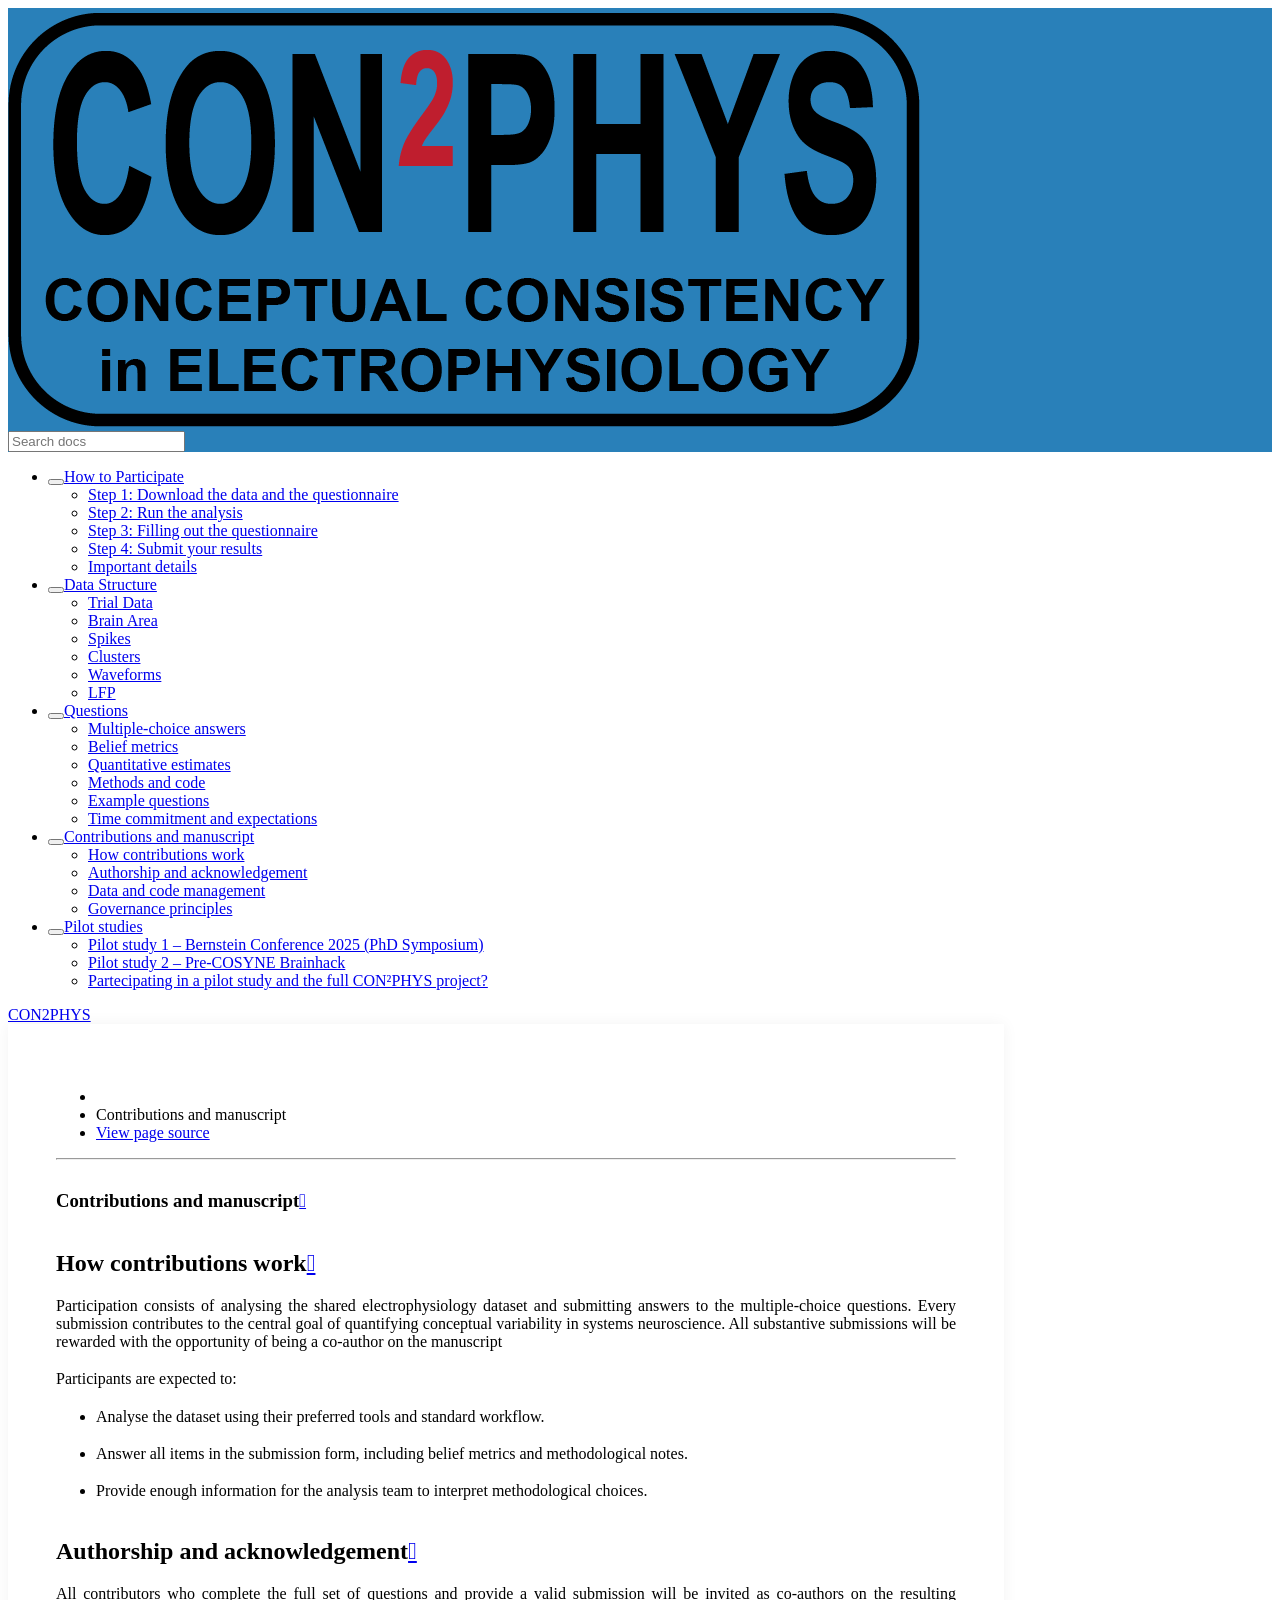
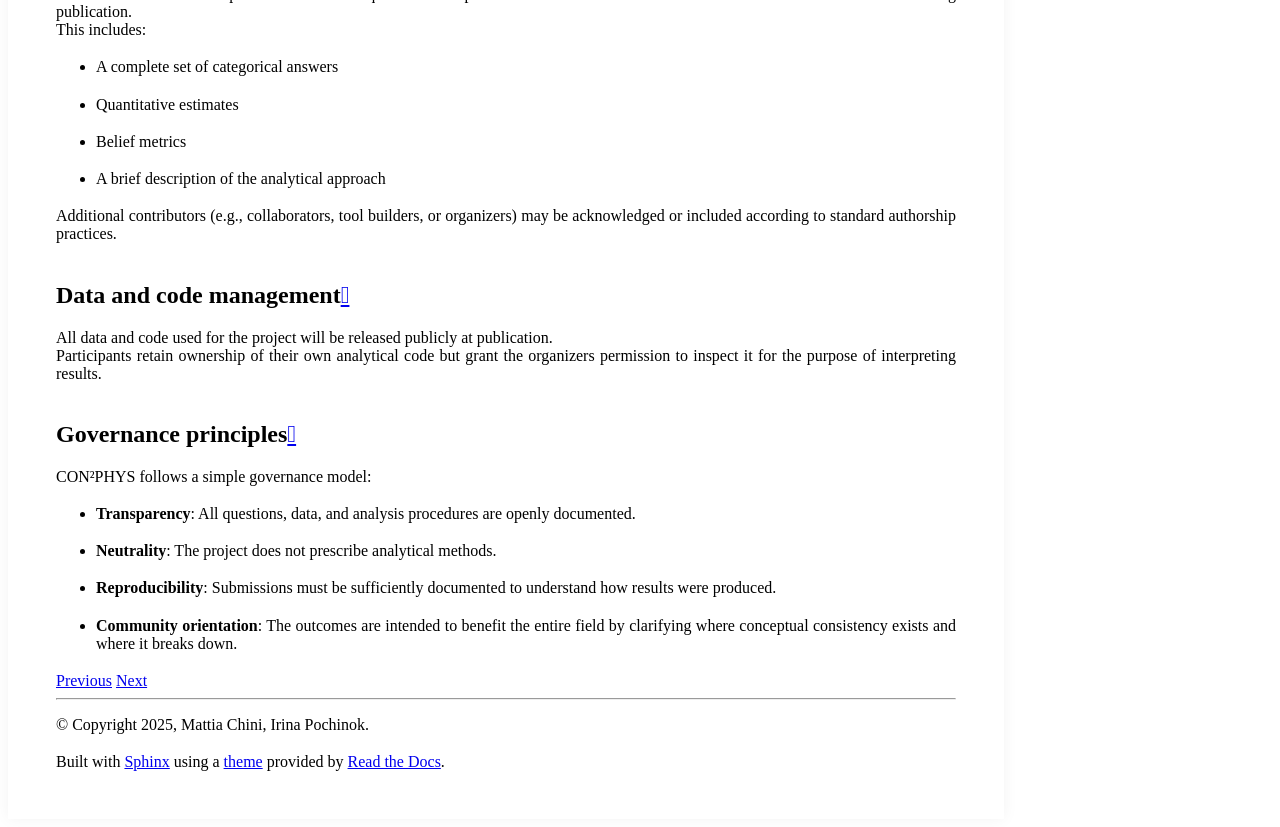
==== contribution_and_manuscript.html @ 2bda0e9f "deploy: 2421347db8dce59fb0554ea5df9ab9d2ed695103" ====
<!DOCTYPE html>
<html class="writer-html5" lang="en" data-content_root="./">
<head>
  <meta charset="utf-8" /><meta name="viewport" content="width=device-width, initial-scale=1" />

  <meta name="viewport" content="width=device-width, initial-scale=1.0" />
  <title>Contributions and manuscript &mdash; CON2PHYS  documentation</title>
      <link rel="stylesheet" type="text/css" href="_static/pygments.css?v=b86133f3" />
      <link rel="stylesheet" type="text/css" href="_static/css/theme.css?v=e59714d7" />
      <link rel="stylesheet" type="text/css" href="_static/custom.css?v=c36ab055" />

  
    <link rel="canonical" href="https://mchini.github.io/con2phys/contribution_and_manuscript.html" />
      <script src="_static/jquery.js?v=5d32c60e"></script>
      <script src="_static/_sphinx_javascript_frameworks_compat.js?v=2cd50e6c"></script>
      <script src="_static/documentation_options.js?v=5929fcd5"></script>
      <script src="_static/doctools.js?v=9bcbadda"></script>
      <script src="_static/sphinx_highlight.js?v=dc90522c"></script>
    <script src="_static/js/theme.js"></script>
    <link rel="index" title="Index" href="genindex.html" />
    <link rel="search" title="Search" href="search.html" />
    <link rel="next" title="Pilot studies" href="pilot_studies.html" />
    <link rel="prev" title="Questions" href="questions.html" /> 
</head>

<body class="wy-body-for-nav"> 
  <div class="wy-grid-for-nav">
    <nav data-toggle="wy-nav-shift" class="wy-nav-side">
      <div class="wy-side-scroll">
        <div class="wy-side-nav-search" >

          
          
          <a href="index.html">
            
              <img src="_static/license-plate-logo.png" class="logo" alt="Logo"/>
          </a>
<div role="search">
  <form id="rtd-search-form" class="wy-form" action="search.html" method="get">
    <input type="text" name="q" placeholder="Search docs" aria-label="Search docs" />
    <input type="hidden" name="check_keywords" value="yes" />
    <input type="hidden" name="area" value="default" />
  </form>
</div>
        </div><div class="wy-menu wy-menu-vertical" data-spy="affix" role="navigation" aria-label="Navigation menu">
              <ul class="current">
<li class="toctree-l1"><a class="reference internal" href="how_to_participate.html">How to Participate</a><ul>
<li class="toctree-l2"><a class="reference internal" href="how_to_participate.html#step-1-download-the-data-and-the-questionnaire">Step 1: Download the data and the questionnaire</a></li>
<li class="toctree-l2"><a class="reference internal" href="how_to_participate.html#step-2-run-the-analysis">Step 2: Run the analysis</a></li>
<li class="toctree-l2"><a class="reference internal" href="how_to_participate.html#step-3-filling-out-the-questionnaire">Step 3: Filling out the questionnaire</a></li>
<li class="toctree-l2"><a class="reference internal" href="how_to_participate.html#step-4-submit-your-results">Step 4: Submit your results</a></li>
<li class="toctree-l2"><a class="reference internal" href="how_to_participate.html#important-details">Important details</a></li>
</ul>
</li>
<li class="toctree-l1"><a class="reference internal" href="data_structure.html">Data Structure</a><ul>
<li class="toctree-l2"><a class="reference internal" href="data_structure.html#trial-data">Trial Data</a></li>
<li class="toctree-l2"><a class="reference internal" href="data_structure.html#brain-area">Brain Area</a></li>
<li class="toctree-l2"><a class="reference internal" href="data_structure.html#spikes">Spikes</a></li>
<li class="toctree-l2"><a class="reference internal" href="data_structure.html#clusters">Clusters</a></li>
<li class="toctree-l2"><a class="reference internal" href="data_structure.html#waveforms">Waveforms</a></li>
<li class="toctree-l2"><a class="reference internal" href="data_structure.html#lfp">LFP</a></li>
</ul>
</li>
<li class="toctree-l1"><a class="reference internal" href="questions.html">Questions</a><ul>
<li class="toctree-l2"><a class="reference internal" href="questions.html#multiple-choice-answers">Multiple-choice answers</a></li>
<li class="toctree-l2"><a class="reference internal" href="questions.html#belief-metrics">Belief metrics</a></li>
<li class="toctree-l2"><a class="reference internal" href="questions.html#quantitative-estimates">Quantitative estimates</a></li>
<li class="toctree-l2"><a class="reference internal" href="questions.html#methods-and-code">Methods and code</a></li>
<li class="toctree-l2"><a class="reference internal" href="questions.html#example-questions">Example questions</a></li>
<li class="toctree-l2"><a class="reference internal" href="questions.html#time-commitment-and-expectations">Time commitment and expectations</a></li>
</ul>
</li>
<li class="toctree-l1 current"><a class="current reference internal" href="#">Contributions and manuscript</a><ul>
<li class="toctree-l2"><a class="reference internal" href="#how-contributions-work">How contributions work</a></li>
<li class="toctree-l2"><a class="reference internal" href="#authorship-and-acknowledgement">Authorship and acknowledgement</a></li>
<li class="toctree-l2"><a class="reference internal" href="#data-and-code-management">Data and code management</a></li>
<li class="toctree-l2"><a class="reference internal" href="#governance-principles">Governance principles</a></li>
</ul>
</li>
<li class="toctree-l1"><a class="reference internal" href="pilot_studies.html">Pilot studies</a><ul>
<li class="toctree-l2"><a class="reference internal" href="pilot_studies.html#pilot-study-1-bernstein-conference-2025-phd-symposium">Pilot study 1 – Bernstein Conference 2025 (PhD Symposium)</a></li>
<li class="toctree-l2"><a class="reference internal" href="pilot_studies.html#pilot-study-2-pre-cosyne-brainhack">Pilot study 2 – Pre-COSYNE Brainhack</a></li>
<li class="toctree-l2"><a class="reference internal" href="pilot_studies.html#partecipating-in-a-pilot-study-and-the-full-con2phys-project">Partecipating in a pilot study and the full CON²PHYS project?</a></li>
</ul>
</li>
</ul>

        </div>
      </div>
    </nav>

    <section data-toggle="wy-nav-shift" class="wy-nav-content-wrap"><nav class="wy-nav-top" aria-label="Mobile navigation menu" >
          <i data-toggle="wy-nav-top" class="fa fa-bars"></i>
          <a href="index.html">CON2PHYS</a>
      </nav>

      <div class="wy-nav-content">
        <div class="rst-content">
          <div role="navigation" aria-label="Page navigation">
  <ul class="wy-breadcrumbs">
      <li><a href="index.html" class="icon icon-home" aria-label="Home"></a></li>
      <li class="breadcrumb-item active">Contributions and manuscript</li>
      <li class="wy-breadcrumbs-aside">
            <a href="_sources/contribution_and_manuscript.md.txt" rel="nofollow"> View page source</a>
      </li>
  </ul>
  <hr/>
</div>
          <div role="main" class="document" itemscope="itemscope" itemtype="http://schema.org/Article">
           <div itemprop="articleBody">
             
  <section id="contributions-and-manuscript">
<h1>Contributions and manuscript<a class="headerlink" href="#contributions-and-manuscript" title="Link to this heading"></a></h1>
<section id="how-contributions-work">
<h2>How contributions work<a class="headerlink" href="#how-contributions-work" title="Link to this heading"></a></h2>
<p>Participation consists of analysing the shared electrophysiology dataset and submitting answers to the multiple-choice questions.
Every submission contributes to the central goal of quantifying conceptual variability in systems neuroscience.
All substantive submissions will be rewarded with the opportunity of being a co-author on the manuscript</p>
<p>Participants are expected to:</p>
<ul class="simple">
<li><p>Analyse the dataset using their preferred tools and standard workflow.</p></li>
<li><p>Answer all items in the submission form, including belief metrics and methodological notes.</p></li>
<li><p>Provide enough information for the analysis team to interpret methodological choices.</p></li>
</ul>
</section>
<section id="authorship-and-acknowledgement">
<h2>Authorship and acknowledgement<a class="headerlink" href="#authorship-and-acknowledgement" title="Link to this heading"></a></h2>
<p>All contributors who complete the full set of questions and provide a valid submission will be invited as co-authors on the resulting publication.<br />
This includes:</p>
<ul class="simple">
<li><p>A complete set of categorical answers</p></li>
<li><p>Quantitative estimates</p></li>
<li><p>Belief metrics</p></li>
<li><p>A brief description of the analytical approach</p></li>
</ul>
<p>Additional contributors (e.g., collaborators, tool builders, or organizers) may be acknowledged or included according to standard authorship practices.</p>
</section>
<section id="data-and-code-management">
<h2>Data and code management<a class="headerlink" href="#data-and-code-management" title="Link to this heading"></a></h2>
<p>All data and code used for the project will be released publicly at publication.<br />
Participants retain ownership of their own analytical code but grant the organizers permission to inspect it for the purpose of interpreting results.</p>
</section>
<section id="governance-principles">
<h2>Governance principles<a class="headerlink" href="#governance-principles" title="Link to this heading"></a></h2>
<p>CON²PHYS follows a simple governance model:</p>
<ul class="simple">
<li><p><strong>Transparency</strong>: All questions, data, and analysis procedures are openly documented.</p></li>
<li><p><strong>Neutrality</strong>: The project does not prescribe analytical methods.</p></li>
<li><p><strong>Reproducibility</strong>: Submissions must be sufficiently documented to understand how results were produced.</p></li>
<li><p><strong>Community orientation</strong>: The outcomes are intended to benefit the entire field by clarifying where conceptual consistency exists and where it breaks down.</p></li>
</ul>
</section>
</section>


           </div>
          </div>
          <footer><div class="rst-footer-buttons" role="navigation" aria-label="Footer">
        <a href="questions.html" class="btn btn-neutral float-left" title="Questions" accesskey="p" rel="prev"><span class="fa fa-arrow-circle-left" aria-hidden="true"></span> Previous</a>
        <a href="pilot_studies.html" class="btn btn-neutral float-right" title="Pilot studies" accesskey="n" rel="next">Next <span class="fa fa-arrow-circle-right" aria-hidden="true"></span></a>
    </div>

  <hr/>

  <div role="contentinfo">
    <p>&#169; Copyright 2025, Mattia Chini, Irina Pochinok.</p>
  </div>

  Built with <a href="https://www.sphinx-doc.org/">Sphinx</a> using a
    <a href="https://github.com/readthedocs/sphinx_rtd_theme">theme</a>
    provided by <a href="https://readthedocs.org">Read the Docs</a>.
   

</footer>
        </div>
      </div>
    </section>
  </div>
  <script>
      jQuery(function () {
          SphinxRtdTheme.Navigation.enable(true);
      });
  </script> 

</body>
</html>
---- _static/pygments.css ----
pre { line-height: 125%; }
td.linenos .normal { color: inherit; background-color: transparent; padding-left: 5px; padding-right: 5px; }
span.linenos { color: inherit; background-color: transparent; padding-left: 5px; padding-right: 5px; }
td.linenos .special { color: #000000; background-color: #ffffc0; padding-left: 5px; padding-right: 5px; }
span.linenos.special { color: #000000; background-color: #ffffc0; padding-left: 5px; padding-right: 5px; }
.highlight .hll { background-color: #ffffcc }
.highlight { background: #f8f8f8; }
.highlight .c { color: #3D7B7B; font-style: italic } /* Comment */
.highlight .err { border: 1px solid #F00 } /* Error */
.highlight .k { color: #008000; font-weight: bold } /* Keyword */
.highlight .o { color: #666 } /* Operator */
.highlight .ch { color: #3D7B7B; font-style: italic } /* Comment.Hashbang */
.highlight .cm { color: #3D7B7B; font-style: italic } /* Comment.Multiline */
.highlight .cp { color: #9C6500 } /* Comment.Preproc */
.highlight .cpf { color: #3D7B7B; font-style: italic } /* Comment.PreprocFile */
.highlight .c1 { color: #3D7B7B; font-style: italic } /* Comment.Single */
.highlight .cs { color: #3D7B7B; font-style: italic } /* Comment.Special */
.highlight .gd { color: #A00000 } /* Generic.Deleted */
.highlight .ge { font-style: italic } /* Generic.Emph */
.highlight .ges { font-weight: bold; font-style: italic } /* Generic.EmphStrong */
.highlight .gr { color: #E40000 } /* Generic.Error */
.highlight .gh { color: #000080; font-weight: bold } /* Generic.Heading */
.highlight .gi { color: #008400 } /* Generic.Inserted */
.highlight .go { color: #717171 } /* Generic.Output */
.highlight .gp { color: #000080; font-weight: bold } /* Generic.Prompt */
.highlight .gs { font-weight: bold } /* Generic.Strong */
.highlight .gu { color: #800080; font-weight: bold } /* Generic.Subheading */
.highlight .gt { color: #04D } /* Generic.Traceback */
.highlight .kc { color: #008000; font-weight: bold } /* Keyword.Constant */
.highlight .kd { color: #008000; font-weight: bold } /* Keyword.Declaration */
.highlight .kn { color: #008000; font-weight: bold } /* Keyword.Namespace */
.highlight .kp { color: #008000 } /* Keyword.Pseudo */
.highlight .kr { color: #008000; font-weight: bold } /* Keyword.Reserved */
.highlight .kt { color: #B00040 } /* Keyword.Type */
.highlight .m { color: #666 } /* Literal.Number */
.highlight .s { color: #BA2121 } /* Literal.String */
.highlight .na { color: #687822 } /* Name.Attribute */
.highlight .nb { color: #008000 } /* Name.Builtin */
.highlight .nc { color: #00F; font-weight: bold } /* Name.Class */
.highlight .no { color: #800 } /* Name.Constant */
.highlight .nd { color: #A2F } /* Name.Decorator */
.highlight .ni { color: #717171; font-weight: bold } /* Name.Entity */
.highlight .ne { color: #CB3F38; font-weight: bold } /* Name.Exception */
.highlight .nf { color: #00F } /* Name.Function */
.highlight .nl { color: #767600 } /* Name.Label */
.highlight .nn { color: #00F; font-weight: bold } /* Name.Namespace */
.highlight .nt { color: #008000; font-weight: bold } /* Name.Tag */
.highlight .nv { color: #19177C } /* Name.Variable */
.highlight .ow { color: #A2F; font-weight: bold } /* Operator.Word */
.highlight .w { color: #BBB } /* Text.Whitespace */
.highlight .mb { color: #666 } /* Literal.Number.Bin */
.highlight .mf { color: #666 } /* Literal.Number.Float */
.highlight .mh { color: #666 } /* Literal.Number.Hex */
.highlight .mi { color: #666 } /* Literal.Number.Integer */
.highlight .mo { color: #666 } /* Literal.Number.Oct */
.highlight .sa { color: #BA2121 } /* Literal.String.Affix */
.highlight .sb { color: #BA2121 } /* Literal.String.Backtick */
.highlight .sc { color: #BA2121 } /* Literal.String.Char */
.highlight .dl { color: #BA2121 } /* Literal.String.Delimiter */
.highlight .sd { color: #BA2121; font-style: italic } /* Literal.String.Doc */
.highlight .s2 { color: #BA2121 } /* Literal.String.Double */
.highlight .se { color: #AA5D1F; font-weight: bold } /* Literal.String.Escape */
.highlight .sh { color: #BA2121 } /* Literal.String.Heredoc */
.highlight .si { color: #A45A77; font-weight: bold } /* Literal.String.Interpol */
.highlight .sx { color: #008000 } /* Literal.String.Other */
.highlight .sr { color: #A45A77 } /* Literal.String.Regex */
.highlight .s1 { color: #BA2121 } /* Literal.String.Single */
.highlight .ss { color: #19177C } /* Literal.String.Symbol */
.highlight .bp { color: #008000 } /* Name.Builtin.Pseudo */
.highlight .fm { color: #00F } /* Name.Function.Magic */
.highlight .vc { color: #19177C } /* Name.Variable.Class */
.highlight .vg { color: #19177C } /* Name.Variable.Global */
.highlight .vi { color: #19177C } /* Name.Variable.Instance */
.highlight .vm { color: #19177C } /* Name.Variable.Magic */
.highlight .il { color: #666 } /* Literal.Number.Integer.Long */
---- _static/custom.css ----
/* Force text justification for all body content */
.wy-nav-content {
    text-align: justify;
}

/* Avoid justification in code blocks and tables */
.wy-nav-content pre,
.wy-nav-content code,
.wy-nav-content table {
    text-align: left;
}

.wy-nav-content {
    max-width: 900px !important;
}

.wy-nav-content p {
    margin-bottom: 1.2em;
}

.wy-nav-content h1, 
.wy-nav-content h2, 
.wy-nav-content h3 {
    font-weight: 600;
    margin-top: 1.6em;
}

.wy-nav-content {
    background: white;
    padding: 3rem !important;
    box-shadow: 0 0 15px rgba(0,0,0,0.05);
}

.wy-side-nav-search {
    background-color: #2980B9 !important;
}
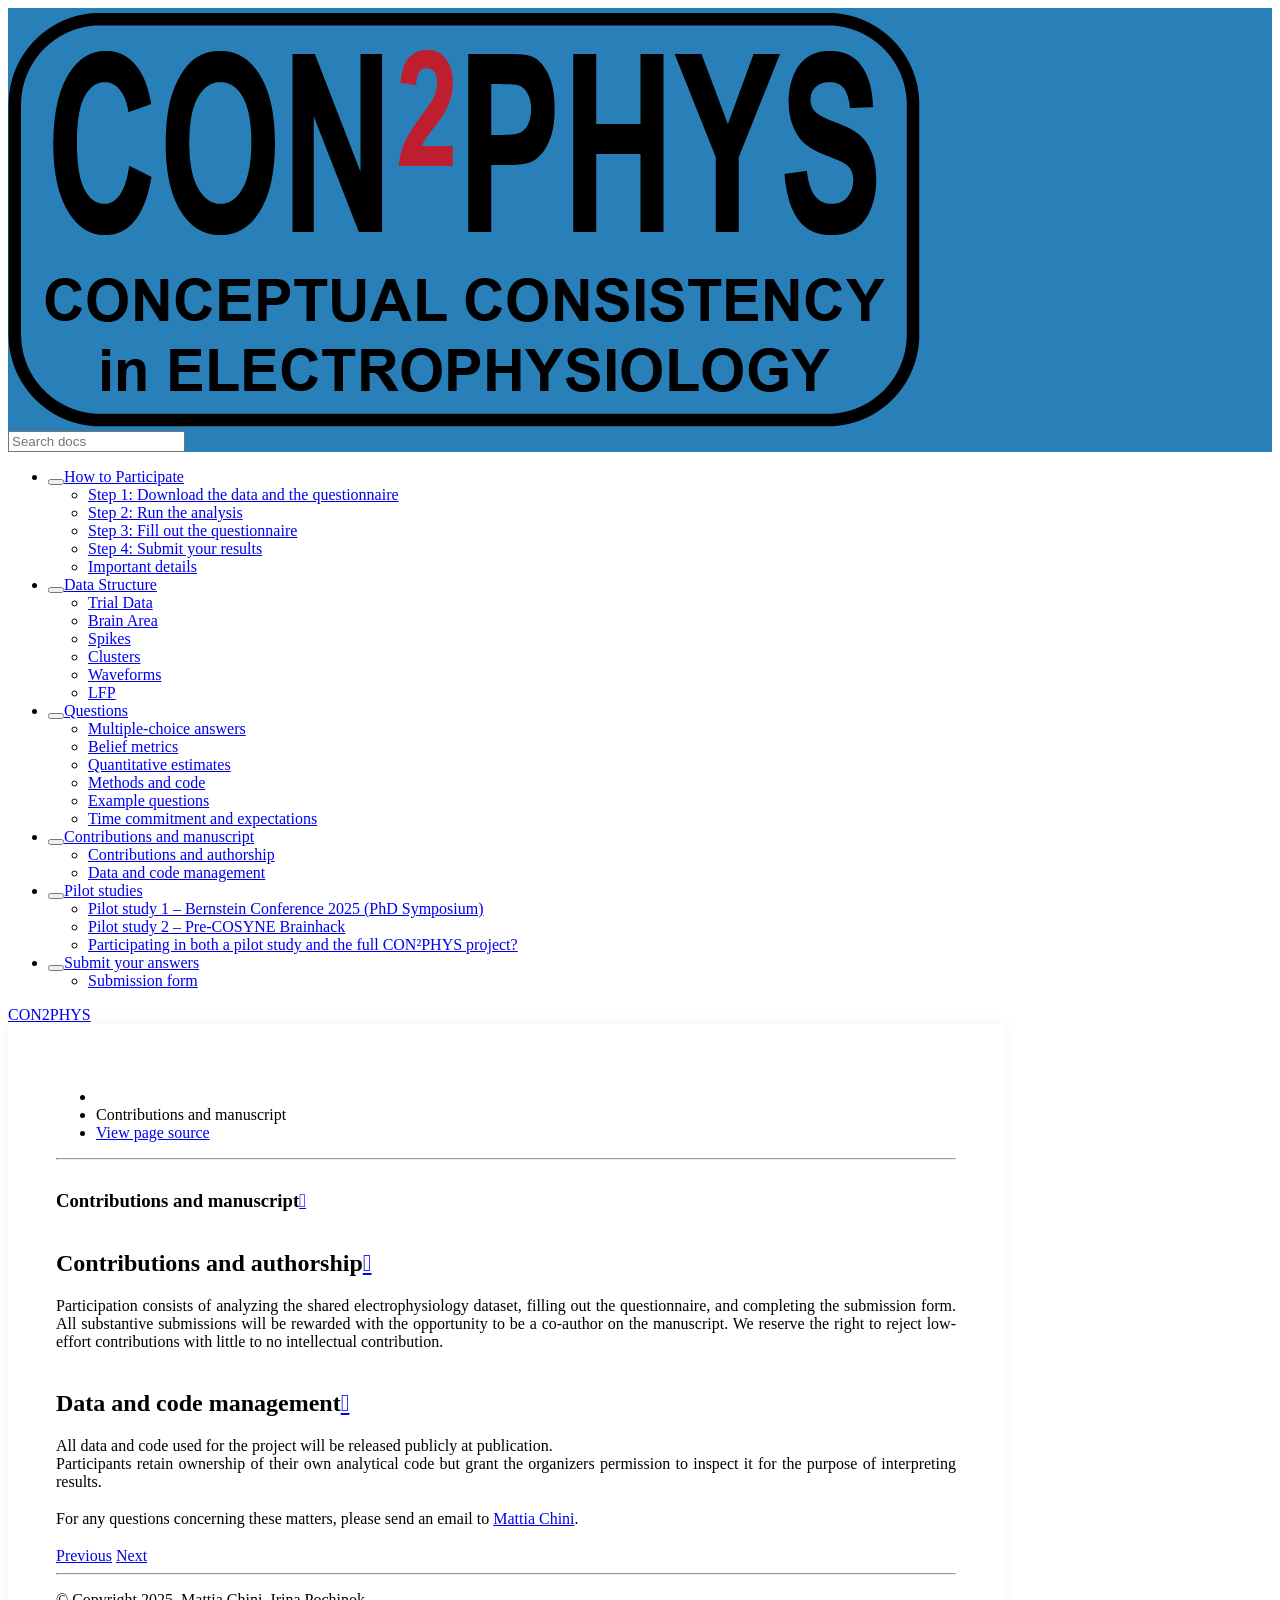
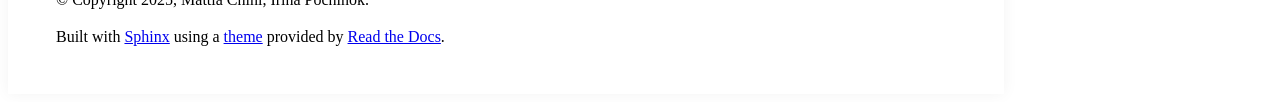
==== commit 084868a4: "deploy: 0eeeda17435001a691ca875d01793f1c2aa0a4c6" ====
--- a/contribution_and_manuscript.html
+++ b/contribution_and_manuscript.html
@@ -49,7 +49,7 @@
 <li class="toctree-l1"><a class="reference internal" href="how_to_participate.html">How to Participate</a><ul>
 <li class="toctree-l2"><a class="reference internal" href="how_to_participate.html#step-1-download-the-data-and-the-questionnaire">Step 1: Download the data and the questionnaire</a></li>
 <li class="toctree-l2"><a class="reference internal" href="how_to_participate.html#step-2-run-the-analysis">Step 2: Run the analysis</a></li>
-<li class="toctree-l2"><a class="reference internal" href="how_to_participate.html#step-3-filling-out-the-questionnaire">Step 3: Filling out the questionnaire</a></li>
+<li class="toctree-l2"><a class="reference internal" href="how_to_participate.html#step-3-fill-out-the-questionnaire">Step 3: Fill out the questionnaire</a></li>
 <li class="toctree-l2"><a class="reference internal" href="how_to_participate.html#step-4-submit-your-results">Step 4: Submit your results</a></li>
 <li class="toctree-l2"><a class="reference internal" href="how_to_participate.html#important-details">Important details</a></li>
 </ul>
@@ -73,16 +73,18 @@
 </ul>
 </li>
 <li class="toctree-l1 current"><a class="current reference internal" href="#">Contributions and manuscript</a><ul>
-<li class="toctree-l2"><a class="reference internal" href="#how-contributions-work">How contributions work</a></li>
-<li class="toctree-l2"><a class="reference internal" href="#authorship-and-acknowledgement">Authorship and acknowledgement</a></li>
+<li class="toctree-l2"><a class="reference internal" href="#contributions-and-authorship">Contributions and authorship</a></li>
 <li class="toctree-l2"><a class="reference internal" href="#data-and-code-management">Data and code management</a></li>
-<li class="toctree-l2"><a class="reference internal" href="#governance-principles">Governance principles</a></li>
 </ul>
 </li>
 <li class="toctree-l1"><a class="reference internal" href="pilot_studies.html">Pilot studies</a><ul>
 <li class="toctree-l2"><a class="reference internal" href="pilot_studies.html#pilot-study-1-bernstein-conference-2025-phd-symposium">Pilot study 1 – Bernstein Conference 2025 (PhD Symposium)</a></li>
 <li class="toctree-l2"><a class="reference internal" href="pilot_studies.html#pilot-study-2-pre-cosyne-brainhack">Pilot study 2 – Pre-COSYNE Brainhack</a></li>
-<li class="toctree-l2"><a class="reference internal" href="pilot_studies.html#partecipating-in-a-pilot-study-and-the-full-con2phys-project">Partecipating in a pilot study and the full CON²PHYS project?</a></li>
+<li class="toctree-l2"><a class="reference internal" href="pilot_studies.html#participating-in-both-a-pilot-study-and-the-full-con2phys-project">Participating in both a pilot study and the full CON²PHYS project?</a></li>
+</ul>
+</li>
+<li class="toctree-l1"><a class="reference internal" href="submissions.html">Submit your answers</a><ul>
+<li class="toctree-l2"><a class="reference internal" href="submissions.html#submission-form">Submission form</a></li>
 </ul>
 </li>
 </ul>
@@ -113,44 +115,17 @@
              
   <section id="contributions-and-manuscript">
 <h1>Contributions and manuscript<a class="headerlink" href="#contributions-and-manuscript" title="Link to this heading"></a></h1>
-<section id="how-contributions-work">
-<h2>How contributions work<a class="headerlink" href="#how-contributions-work" title="Link to this heading"></a></h2>
-<p>Participation consists of analysing the shared electrophysiology dataset and submitting answers to the multiple-choice questions.
-Every submission contributes to the central goal of quantifying conceptual variability in systems neuroscience.
-All substantive submissions will be rewarded with the opportunity of being a co-author on the manuscript</p>
-<p>Participants are expected to:</p>
-<ul class="simple">
-<li><p>Analyse the dataset using their preferred tools and standard workflow.</p></li>
-<li><p>Answer all items in the submission form, including belief metrics and methodological notes.</p></li>
-<li><p>Provide enough information for the analysis team to interpret methodological choices.</p></li>
-</ul>
-</section>
-<section id="authorship-and-acknowledgement">
-<h2>Authorship and acknowledgement<a class="headerlink" href="#authorship-and-acknowledgement" title="Link to this heading"></a></h2>
-<p>All contributors who complete the full set of questions and provide a valid submission will be invited as co-authors on the resulting publication.<br />
-This includes:</p>
-<ul class="simple">
-<li><p>A complete set of categorical answers</p></li>
-<li><p>Quantitative estimates</p></li>
-<li><p>Belief metrics</p></li>
-<li><p>A brief description of the analytical approach</p></li>
-</ul>
-<p>Additional contributors (e.g., collaborators, tool builders, or organizers) may be acknowledged or included according to standard authorship practices.</p>
+<section id="contributions-and-authorship">
+<h2>Contributions and authorship<a class="headerlink" href="#contributions-and-authorship" title="Link to this heading"></a></h2>
+<p>Participation consists of analyzing the shared electrophysiology dataset, filling out the questionnaire, and completing the submission form.
+All substantive submissions will be rewarded with the opportunity to be a co-author on the manuscript.
+We reserve the right to reject low-effort contributions with little to no intellectual contribution.</p>
 </section>
 <section id="data-and-code-management">
 <h2>Data and code management<a class="headerlink" href="#data-and-code-management" title="Link to this heading"></a></h2>
 <p>All data and code used for the project will be released publicly at publication.<br />
 Participants retain ownership of their own analytical code but grant the organizers permission to inspect it for the purpose of interpreting results.</p>
-</section>
-<section id="governance-principles">
-<h2>Governance principles<a class="headerlink" href="#governance-principles" title="Link to this heading"></a></h2>
-<p>CON²PHYS follows a simple governance model:</p>
-<ul class="simple">
-<li><p><strong>Transparency</strong>: All questions, data, and analysis procedures are openly documented.</p></li>
-<li><p><strong>Neutrality</strong>: The project does not prescribe analytical methods.</p></li>
-<li><p><strong>Reproducibility</strong>: Submissions must be sufficiently documented to understand how results were produced.</p></li>
-<li><p><strong>Community orientation</strong>: The outcomes are intended to benefit the entire field by clarifying where conceptual consistency exists and where it breaks down.</p></li>
-</ul>
+<p>For any questions concerning these matters, please send an email to <a class="reference external" href="mailto:mchini&#37;&#52;&#48;uliege&#46;be">Mattia Chini</a>.</p>
 </section>
 </section>
 
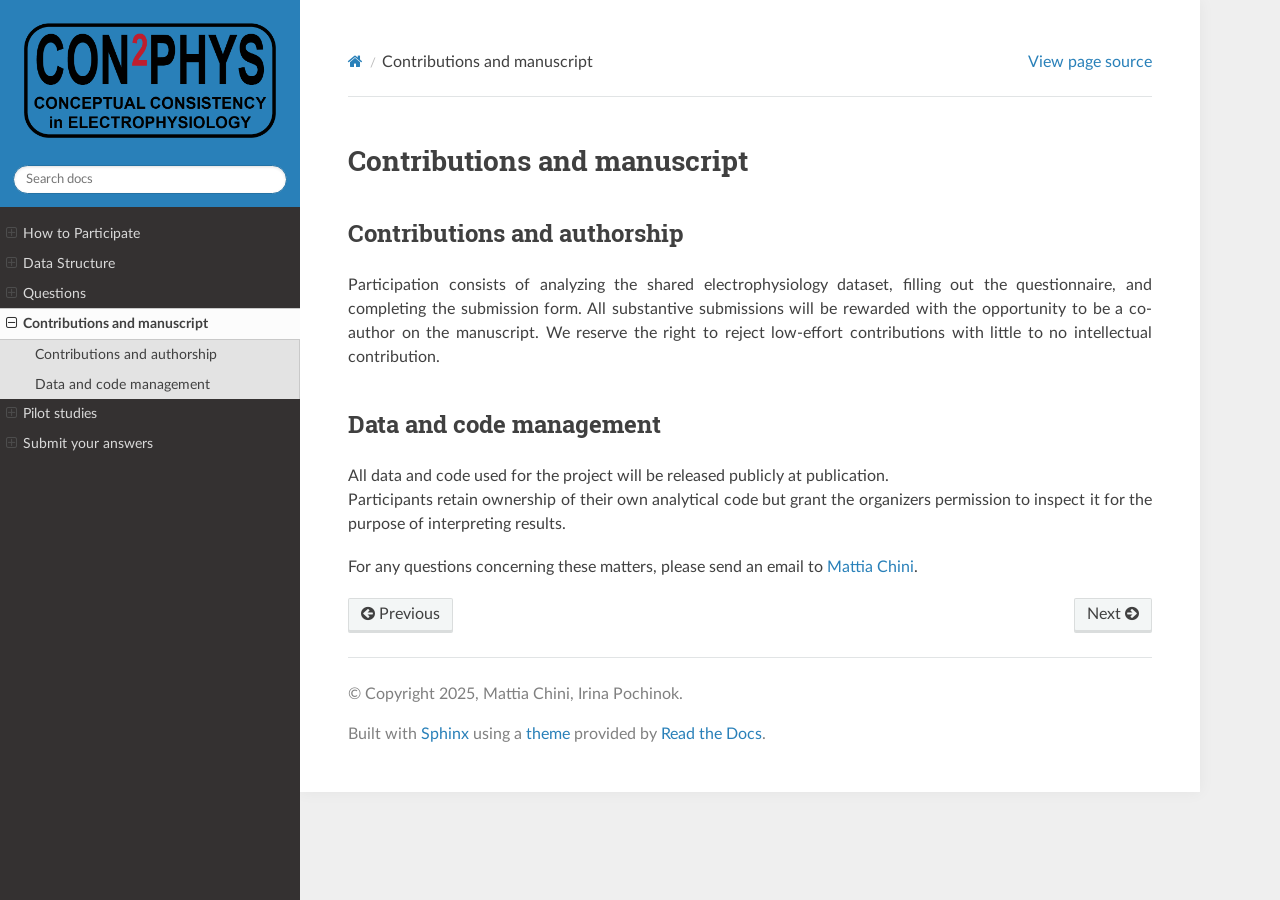
==== commit 9a4418b4: "deploy: b500c9cd914afb74049a1fd783a0ccb75829132f" ====
--- a/contribution_and_manuscript.html
+++ b/contribution_and_manuscript.html
@@ -8,7 +8,7 @@
   <meta name="viewport" content="width=device-width, initial-scale=1.0" />
   <title>Contributions and manuscript &mdash; CON2PHYS  documentation</title>
       <link rel="stylesheet" type="text/css" href="_static/pygments.css?v=b86133f3" />
-      <link rel="stylesheet" type="text/css" href="_static/css/theme.css?v=e59714d7" />
+      <link rel="stylesheet" type="text/css" href="_static/css/theme.css?v=9edc463e" />
       <link rel="stylesheet" type="text/css" href="_static/custom.css?v=c36ab055" />
 
   
@@ -16,13 +16,17 @@
       <script src="_static/jquery.js?v=5d32c60e"></script>
       <script src="_static/_sphinx_javascript_frameworks_compat.js?v=2cd50e6c"></script>
       <script src="_static/documentation_options.js?v=5929fcd5"></script>
-      <script src="_static/doctools.js?v=9bcbadda"></script>
-      <script src="_static/sphinx_highlight.js?v=dc90522c"></script>
+      <script src="_static/doctools.js?v=fd6eb6e6"></script>
+      <script src="_static/sphinx_highlight.js?v=6ffebe34"></script>
     <script src="_static/js/theme.js"></script>
     <link rel="index" title="Index" href="genindex.html" />
     <link rel="search" title="Search" href="search.html" />
     <link rel="next" title="Pilot studies" href="pilot_studies.html" />
-    <link rel="prev" title="Questions" href="questions.html" /> 
+    <link rel="prev" title="Questions" href="questions.html" />
+ 
+<script async src="https://scripts.simpleanalyticscdn.com/latest.js"></script>
+<noscript><img src="https://queue.simpleanalyticscdn.com/noscript.gif" alt="" referrerpolicy="no-referrer-when-downgrade" /></noscript>
+
 </head>
 
 <body class="wy-body-for-nav"> 
--- a/_static/css/theme.css
+++ b/_static/css/theme.css
@@ -0,0 +1,4 @@
+html{box-sizing:border-box}*,:after,:before{box-sizing:inherit}article,aside,details,figcaption,figure,footer,header,hgroup,nav,section{display:block}audio,canvas,video{display:inline-block;*display:inline;*zoom:1}[hidden],audio:not([controls]){display:none}*{-webkit-box-sizing:border-box;-moz-box-sizing:border-box;box-sizing:border-box}html{font-size:100%;-webkit-text-size-adjust:100%;-ms-text-size-adjust:100%}body{margin:0}a:active,a:hover{outline:0}abbr[title]{border-bottom:1px dotted}b,strong{font-weight:700}blockquote{margin:0}dfn{font-style:italic}ins{background:#ff9;text-decoration:none}ins,mark{color:#000}mark{background:#ff0;font-style:italic;font-weight:700}.rst-content code,.rst-content tt,code,kbd,pre,samp{font-family:monospace,serif;_font-family:courier new,monospace;font-size:1em}pre{white-space:pre}q{quotes:none}q:after,q:before{content:"";content:none}small{font-size:85%}sub,sup{font-size:75%;line-height:0;position:relative;vertical-align:baseline}sup{top:-.5em}sub{bottom:-.25em}dl,ol,ul{margin:0;padding:0;list-style:none;list-style-image:none}li{list-style:none}dd{margin:0}img{border:0;-ms-interpolation-mode:bicubic;vertical-align:middle;max-width:100%}svg:not(:root){overflow:hidden}figure,form{margin:0}label{cursor:pointer}button,input,select,textarea{font-size:100%;margin:0;vertical-align:baseline;*vertical-align:middle}button,input{line-height:normal}button,input[type=button],input[type=reset],input[type=submit]{cursor:pointer;-webkit-appearance:button;*overflow:visible}button[disabled],input[disabled]{cursor:default}input[type=search]{-webkit-appearance:textfield;-moz-box-sizing:content-box;-webkit-box-sizing:content-box;box-sizing:content-box}textarea{resize:vertical}table{border-collapse:collapse;border-spacing:0}td{vertical-align:top}.chromeframe{margin:.2em 0;background:#ccc;color:#000;padding:.2em 0}.ir{display:block;border:0;text-indent:-999em;overflow:hidden;background-color:transparent;background-repeat:no-repeat;text-align:left;direction:ltr;*line-height:0}.ir br{display:none}.hidden{display:none!important;visibility:hidden}.visuallyhidden{border:0;clip:rect(0 0 0 0);height:1px;margin:-1px;overflow:hidden;padding:0;position:absolute;width:1px}.visuallyhidden.focusable:active,.visuallyhidden.focusable:focus{clip:auto;height:auto;margin:0;overflow:visible;position:static;width:auto}.invisible{visibility:hidden}.relative{position:relative}big,small{font-size:100%}@media print{body,html,section{background:none!important}*{box-shadow:none!important;text-shadow:none!important;filter:none!important;-ms-filter:none!important}a,a:visited{text-decoration:underline}.ir a:after,a[href^="#"]:after,a[href^="javascript:"]:after{content:""}blockquote,pre{page-break-inside:avoid}thead{display:table-header-group}img,tr{page-break-inside:avoid}img{max-width:100%!important}@page{margin:.5cm}.rst-content .toctree-wrapper>p.caption,h2,h3,p{orphans:3;widows:3}.rst-content .toctree-wrapper>p.caption,h2,h3{page-break-after:avoid}}.btn,.fa:before,.icon:before,.rst-content .admonition,.rst-content .admonition-title:before,.rst-content .admonition-todo,.rst-content .attention,.rst-content .caution,.rst-content .code-block-caption .headerlink:before,.rst-content .danger,.rst-content .eqno .headerlink:before,.rst-content .error,.rst-content .hint,.rst-content .important,.rst-content .note,.rst-content .seealso,.rst-content .tip,.rst-content .warning,.rst-content code.download span:first-child:before,.rst-content dl dt .headerlink:before,.rst-content h1 .headerlink:before,.rst-content h2 .headerlink:before,.rst-content h3 .headerlink:before,.rst-content h4 .headerlink:before,.rst-content h5 .headerlink:before,.rst-content h6 .headerlink:before,.rst-content p.caption .headerlink:before,.rst-content p .headerlink:before,.rst-content table>caption .headerlink:before,.rst-content tt.download span:first-child:before,.wy-alert,.wy-dropdown .caret:before,.wy-inline-validate.wy-inline-validate-danger .wy-input-context:before,.wy-inline-validate.wy-inline-validate-info .wy-input-context:before,.wy-inline-validate.wy-inline-validate-success .wy-input-context:before,.wy-inline-validate.wy-inline-validate-warning .wy-input-context:before,.wy-menu-vertical li.current>a button.toctree-expand:before,.wy-menu-vertical li.on a button.toctree-expand:before,.wy-menu-vertical li button.toctree-expand:before,input[type=color],input[type=date],input[type=datetime-local],input[type=datetime],input[type=email],input[type=month],input[type=number],input[type=password],input[type=search],input[type=tel],input[type=text],input[type=time],input[type=url],input[type=week],select,textarea{-webkit-font-smoothing:antialiased}.clearfix{*zoom:1}.clearfix:after,.clearfix:before{display:table;content:""}.clearfix:after{clear:both}/*!
+ *  Font Awesome 4.7.0 by @davegandy - http://fontawesome.io - @fontawesome
+ *  License - http://fontawesome.io/license (Font: SIL OFL 1.1, CSS: MIT License)
+ */@font-face{font-family:FontAwesome;src:url(fonts/fontawesome-webfont.eot?674f50d287a8c48dc19ba404d20fe713);src:url(fonts/fontawesome-webfont.eot?674f50d287a8c48dc19ba404d20fe713?#iefix&v=4.7.0) format("embedded-opentype"),url(fonts/fontawesome-webfont.woff2?af7ae505a9eed503f8b8e6982036873e) format("woff2"),url(fonts/fontawesome-webfont.woff?fee66e712a8a08eef5805a46892932ad) format("woff"),url(fonts/fontawesome-webfont.ttf?b06871f281fee6b241d60582ae9369b9) format("truetype"),url(fonts/fontawesome-webfont.svg?912ec66d7572ff821749319396470bde#fontawesomeregular) format("svg");font-weight:400;font-style:normal}.fa,.icon,.rst-content .admonition-title,.rst-content .code-block-caption .headerlink,.rst-content .eqno .headerlink,.rst-content code.download span:first-child,.rst-content dl dt .headerlink,.rst-content h1 .headerlink,.rst-content h2 .headerlink,.rst-content h3 .headerlink,.rst-content h4 .headerlink,.rst-content h5 .headerlink,.rst-content h6 .headerlink,.rst-content p.caption .headerlink,.rst-content p .headerlink,.rst-content table>caption .headerlink,.rst-content tt.download span:first-child,.wy-menu-vertical li.current>a button.toctree-expand,.wy-menu-vertical li.on a button.toctree-expand,.wy-menu-vertical li button.toctree-expand{display:inline-block;font:normal normal normal 14px/1 FontAwesome;font-size:inherit;text-rendering:auto;-webkit-font-smoothing:antialiased;-moz-osx-font-smoothing:grayscale}.fa-lg{font-size:1.33333em;line-height:.75em;vertical-align:-15%}.fa-2x{font-size:2em}.fa-3x{font-size:3em}.fa-4x{font-size:4em}.fa-5x{font-size:5em}.fa-fw{width:1.28571em;text-align:center}.fa-ul{padding-left:0;margin-left:2.14286em;list-style-type:none}.fa-ul>li{position:relative}.fa-li{position:absolute;left:-2.14286em;width:2.14286em;top:.14286em;text-align:center}.fa-li.fa-lg{left:-1.85714em}.fa-border{padding:.2em .25em .15em;border:.08em solid #eee;border-radius:.1em}.fa-pull-left{float:left}.fa-pull-right{float:right}.fa-pull-left.icon,.fa.fa-pull-left,.rst-content .code-block-caption .fa-pull-left.headerlink,.rst-content .eqno .fa-pull-left.headerlink,.rst-content .fa-pull-left.admonition-title,.rst-content code.download span.fa-pull-left:first-child,.rst-content dl dt .fa-pull-left.headerlink,.rst-content h1 .fa-pull-left.headerlink,.rst-content h2 .fa-pull-left.headerlink,.rst-content h3 .fa-pull-left.headerlink,.rst-content h4 .fa-pull-left.headerlink,.rst-content h5 .fa-pull-left.headerlink,.rst-content h6 .fa-pull-left.headerlink,.rst-content p .fa-pull-left.headerlink,.rst-content table>caption .fa-pull-left.headerlink,.rst-content tt.download span.fa-pull-left:first-child,.wy-menu-vertical li.current>a button.fa-pull-left.toctree-expand,.wy-menu-vertical li.on a button.fa-pull-left.toctree-expand,.wy-menu-vertical li button.fa-pull-left.toctree-expand{margin-right:.3em}.fa-pull-right.icon,.fa.fa-pull-right,.rst-content .code-block-caption .fa-pull-right.headerlink,.rst-content .eqno .fa-pull-right.headerlink,.rst-content .fa-pull-right.admonition-title,.rst-content code.download span.fa-pull-right:first-child,.rst-content dl dt .fa-pull-right.headerlink,.rst-content h1 .fa-pull-right.headerlink,.rst-content h2 .fa-pull-right.headerlink,.rst-content h3 .fa-pull-right.headerlink,.rst-content h4 .fa-pull-right.headerlink,.rst-content h5 .fa-pull-right.headerlink,.rst-content h6 .fa-pull-right.headerlink,.rst-content p .fa-pull-right.headerlink,.rst-content table>caption .fa-pull-right.headerlink,.rst-content tt.download span.fa-pull-right:first-child,.wy-menu-vertical li.current>a button.fa-pull-right.toctree-expand,.wy-menu-vertical li.on a button.fa-pull-right.toctree-expand,.wy-menu-vertical li button.fa-pull-right.toctree-expand{margin-left:.3em}.pull-right{float:right}.pull-left{float:left}.fa.pull-left,.pull-left.icon,.rst-content .code-block-caption .pull-left.headerlink,.rst-content .eqno .pull-left.headerlink,.rst-content .pull-left.admonition-title,.rst-content code.download span.pull-left:first-child,.rst-content dl dt .pull-left.headerlink,.rst-content h1 .pull-left.headerlink,.rst-content h2 .pull-left.headerlink,.rst-content h3 .pull-left.headerlink,.rst-content h4 .pull-left.headerlink,.rst-content h5 .pull-left.headerlink,.rst-content h6 .pull-left.headerlink,.rst-content p .pull-left.headerlink,.rst-content table>caption .pull-left.headerlink,.rst-content tt.download span.pull-left:first-child,.wy-menu-vertical li.current>a button.pull-left.toctree-expand,.wy-menu-vertical li.on a button.pull-left.toctree-expand,.wy-menu-vertical li button.pull-left.toctree-expand{margin-right:.3em}.fa.pull-right,.pull-right.icon,.rst-content .code-block-caption .pull-right.headerlink,.rst-content .eqno .pull-right.headerlink,.rst-content .pull-right.admonition-title,.rst-content code.download span.pull-right:first-child,.rst-content dl dt .pull-right.headerlink,.rst-content h1 .pull-right.headerlink,.rst-content h2 .pull-right.headerlink,.rst-content h3 .pull-right.headerlink,.rst-content h4 .pull-right.headerlink,.rst-content h5 .pull-right.headerlink,.rst-content h6 .pull-right.headerlink,.rst-content p .pull-right.headerlink,.rst-content table>caption .pull-right.headerlink,.rst-content tt.download span.pull-right:first-child,.wy-menu-vertical li.current>a button.pull-right.toctree-expand,.wy-menu-vertical li.on a button.pull-right.toctree-expand,.wy-menu-vertical li button.pull-right.toctree-expand{margin-left:.3em}.fa-spin{-webkit-animation:fa-spin 2s linear infinite;animation:fa-spin 2s linear infinite}.fa-pulse{-webkit-animation:fa-spin 1s steps(8) infinite;animation:fa-spin 1s steps(8) infinite}@-webkit-keyframes fa-spin{0%{-webkit-transform:rotate(0deg);transform:rotate(0deg)}to{-webkit-transform:rotate(359deg);transform:rotate(359deg)}}@keyframes fa-spin{0%{-webkit-transform:rotate(0deg);transform:rotate(0deg)}to{-webkit-transform:rotate(359deg);transform:rotate(359deg)}}.fa-rotate-90{-ms-filter:"progid:DXImageTransform.Microsoft.BasicImage(rotation=1)";-webkit-transform:rotate(90deg);-ms-transform:rotate(90deg);transform:rotate(90deg)}.fa-rotate-180{-ms-filter:"progid:DXImageTransform.Microsoft.BasicImage(rotation=2)";-webkit-transform:rotate(180deg);-ms-transform:rotate(180deg);transform:rotate(180deg)}.fa-rotate-270{-ms-filter:"progid:DXImageTransform.Microsoft.BasicImage(rotation=3)";-webkit-transform:rotate(270deg);-ms-transform:rotate(270deg);transform:rotate(270deg)}.fa-flip-horizontal{-ms-filter:"progid:DXImageTransform.Microsoft.BasicImage(rotation=0, mirror=1)";-webkit-transform:scaleX(-1);-ms-transform:scaleX(-1);transform:scaleX(-1)}.fa-flip-vertical{-ms-filter:"progid:DXImageTransform.Microsoft.BasicImage(rotation=2, mirror=1)";-webkit-transform:scaleY(-1);-ms-transform:scaleY(-1);transform:scaleY(-1)}:root .fa-flip-horizontal,:root .fa-flip-vertical,:root .fa-rotate-90,:root .fa-rotate-180,:root .fa-rotate-270{filter:none}.fa-stack{position:relative;display:inline-block;width:2em;height:2em;line-height:2em;vertical-align:middle}.fa-stack-1x,.fa-stack-2x{position:absolute;left:0;width:100%;text-align:center}.fa-stack-1x{line-height:inherit}.fa-stack-2x{font-size:2em}.fa-inverse{color:#fff}.fa-glass:before{content:""}.fa-music:before{content:""}.fa-search:before,.icon-search:before{content:""}.fa-envelope-o:before{content:""}.fa-heart:before{content:""}.fa-star:before{content:""}.fa-star-o:before{content:""}.fa-user:before{content:""}.fa-film:before{content:""}.fa-th-large:before{content:""}.fa-th:before{content:""}.fa-th-list:before{content:""}.fa-check:before{content:""}.fa-close:before,.fa-remove:before,.fa-times:before{content:""}.fa-search-plus:before{content:""}.fa-search-minus:before{content:""}.fa-power-off:before{content:""}.fa-signal:before{content:""}.fa-cog:before,.fa-gear:before{content:""}.fa-trash-o:before{content:""}.fa-home:before,.icon-home:before{content:""}.fa-file-o:before{content:""}.fa-clock-o:before{content:""}.fa-road:before{content:""}.fa-download:before,.rst-content code.download span:first-child:before,.rst-content tt.download span:first-child:before{content:""}.fa-arrow-circle-o-down:before{content:""}.fa-arrow-circle-o-up:before{content:""}.fa-inbox:before{content:""}.fa-play-circle-o:before{content:""}.fa-repeat:before,.fa-rotate-right:before{content:""}.fa-refresh:before{content:""}.fa-list-alt:before{content:""}.fa-lock:before{content:""}.fa-flag:before{content:""}.fa-headphones:before{content:""}.fa-volume-off:before{content:""}.fa-volume-down:before{content:""}.fa-volume-up:before{content:""}.fa-qrcode:before{content:""}.fa-barcode:before{content:""}.fa-tag:before{content:""}.fa-tags:before{content:""}.fa-book:before,.icon-book:before{content:""}.fa-bookmark:before{content:""}.fa-print:before{content:""}.fa-camera:before{content:""}.fa-font:before{content:""}.fa-bold:before{content:""}.fa-italic:before{content:""}.fa-text-height:before{content:""}.fa-text-width:before{content:""}.fa-align-left:before{content:""}.fa-align-center:before{content:""}.fa-align-right:before{content:""}.fa-align-justify:before{content:""}.fa-list:before{content:""}.fa-dedent:before,.fa-outdent:before{content:""}.fa-indent:before{content:""}.fa-video-camera:before{content:""}.fa-image:before,.fa-photo:before,.fa-picture-o:before{content:""}.fa-pencil:before{content:""}.fa-map-marker:before{content:""}.fa-adjust:before{content:""}.fa-tint:before{content:""}.fa-edit:before,.fa-pencil-square-o:before{content:""}.fa-share-square-o:before{content:""}.fa-check-square-o:before{content:""}.fa-arrows:before{content:""}.fa-step-backward:before{content:""}.fa-fast-backward:before{content:""}.fa-backward:before{content:""}.fa-play:before{content:""}.fa-pause:before{content:""}.fa-stop:before{content:""}.fa-forward:before{content:""}.fa-fast-forward:before{content:""}.fa-step-forward:before{content:""}.fa-eject:before{content:""}.fa-chevron-left:before{content:""}.fa-chevron-right:before{content:""}.fa-plus-circle:before{content:""}.fa-minus-circle:before{content:""}.fa-times-circle:before,.wy-inline-validate.wy-inline-validate-danger .wy-input-context:before{content:""}.fa-check-circle:before,.wy-inline-validate.wy-inline-validate-success .wy-input-context:before{content:""}.fa-question-circle:before{content:""}.fa-info-circle:before{content:""}.fa-crosshairs:before{content:""}.fa-times-circle-o:before{content:""}.fa-check-circle-o:before{content:""}.fa-ban:before{content:""}.fa-arrow-left:before{content:""}.fa-arrow-right:before{content:""}.fa-arrow-up:before{content:""}.fa-arrow-down:before{content:""}.fa-mail-forward:before,.fa-share:before{content:""}.fa-expand:before{content:""}.fa-compress:before{content:""}.fa-plus:before{content:""}.fa-minus:before{content:""}.fa-asterisk:before{content:""}.fa-exclamation-circle:before,.rst-content .admonition-title:before,.wy-inline-validate.wy-inline-validate-info .wy-input-context:before,.wy-inline-validate.wy-inline-validate-warning .wy-input-context:before{content:""}.fa-gift:before{content:""}.fa-leaf:before{content:""}.fa-fire:before,.icon-fire:before{content:""}.fa-eye:before{content:""}.fa-eye-slash:before{content:""}.fa-exclamation-triangle:before,.fa-warning:before{content:""}.fa-plane:before{content:""}.fa-calendar:before{content:""}.fa-random:before{content:""}.fa-comment:before{content:""}.fa-magnet:before{content:""}.fa-chevron-up:before{content:""}.fa-chevron-down:before{content:""}.fa-retweet:before{content:""}.fa-shopping-cart:before{content:""}.fa-folder:before{content:""}.fa-folder-open:before{content:""}.fa-arrows-v:before{content:""}.fa-arrows-h:before{content:""}.fa-bar-chart-o:before,.fa-bar-chart:before{content:""}.fa-twitter-square:before{content:""}.fa-facebook-square:before{content:""}.fa-camera-retro:before{content:""}.fa-key:before{content:""}.fa-cogs:before,.fa-gears:before{content:""}.fa-comments:before{content:""}.fa-thumbs-o-up:before{content:""}.fa-thumbs-o-down:before{content:""}.fa-star-half:before{content:""}.fa-heart-o:before{content:""}.fa-sign-out:before{content:""}.fa-linkedin-square:before{content:""}.fa-thumb-tack:before{content:""}.fa-external-link:before{content:""}.fa-sign-in:before{content:""}.fa-trophy:before{content:""}.fa-github-square:before{content:""}.fa-upload:before{content:""}.fa-lemon-o:before{content:""}.fa-phone:before{content:""}.fa-square-o:before{content:""}.fa-bookmark-o:before{content:""}.fa-phone-square:before{content:""}.fa-twitter:before{content:""}.fa-facebook-f:before,.fa-facebook:before{content:""}.fa-github:before,.icon-github:before{content:""}.fa-unlock:before{content:""}.fa-credit-card:before{content:""}.fa-feed:before,.fa-rss:before{content:""}.fa-hdd-o:before{content:""}.fa-bullhorn:before{content:""}.fa-bell:before{content:""}.fa-certificate:before{content:""}.fa-hand-o-right:before{content:""}.fa-hand-o-left:before{content:""}.fa-hand-o-up:before{content:""}.fa-hand-o-down:before{content:""}.fa-arrow-circle-left:before,.icon-circle-arrow-left:before{content:""}.fa-arrow-circle-right:before,.icon-circle-arrow-right:before{content:""}.fa-arrow-circle-up:before{content:""}.fa-arrow-circle-down:before{content:""}.fa-globe:before{content:""}.fa-wrench:before{content:""}.fa-tasks:before{content:""}.fa-filter:before{content:""}.fa-briefcase:before{content:""}.fa-arrows-alt:before{content:""}.fa-group:before,.fa-users:before{content:""}.fa-chain:before,.fa-link:before,.icon-link:before{content:""}.fa-cloud:before{content:""}.fa-flask:before{content:""}.fa-cut:before,.fa-scissors:before{content:""}.fa-copy:before,.fa-files-o:before{content:""}.fa-paperclip:before{content:""}.fa-floppy-o:before,.fa-save:before{content:""}.fa-square:before{content:""}.fa-bars:before,.fa-navicon:before,.fa-reorder:before{content:""}.fa-list-ul:before{content:""}.fa-list-ol:before{content:""}.fa-strikethrough:before{content:""}.fa-underline:before{content:""}.fa-table:before{content:""}.fa-magic:before{content:""}.fa-truck:before{content:""}.fa-pinterest:before{content:""}.fa-pinterest-square:before{content:""}.fa-google-plus-square:before{content:""}.fa-google-plus:before{content:""}.fa-money:before{content:""}.fa-caret-down:before,.icon-caret-down:before,.wy-dropdown .caret:before{content:""}.fa-caret-up:before{content:""}.fa-caret-left:before{content:""}.fa-caret-right:before{content:""}.fa-columns:before{content:""}.fa-sort:before,.fa-unsorted:before{content:""}.fa-sort-desc:before,.fa-sort-down:before{content:""}.fa-sort-asc:before,.fa-sort-up:before{content:""}.fa-envelope:before{content:""}.fa-linkedin:before{content:""}.fa-rotate-left:before,.fa-undo:before{content:""}.fa-gavel:before,.fa-legal:before{content:""}.fa-dashboard:before,.fa-tachometer:before{content:""}.fa-comment-o:before{content:""}.fa-comments-o:before{content:""}.fa-bolt:before,.fa-flash:before{content:""}.fa-sitemap:before{content:""}.fa-umbrella:before{content:""}.fa-clipboard:before,.fa-paste:before{content:""}.fa-lightbulb-o:before{content:""}.fa-exchange:before{content:""}.fa-cloud-download:before{content:""}.fa-cloud-upload:before{content:""}.fa-user-md:before{content:""}.fa-stethoscope:before{content:""}.fa-suitcase:before{content:""}.fa-bell-o:before{content:""}.fa-coffee:before{content:""}.fa-cutlery:before{content:""}.fa-file-text-o:before{content:""}.fa-building-o:before{content:""}.fa-hospital-o:before{content:""}.fa-ambulance:before{content:""}.fa-medkit:before{content:""}.fa-fighter-jet:before{content:""}.fa-beer:before{content:""}.fa-h-square:before{content:""}.fa-plus-square:before{content:""}.fa-angle-double-left:before{content:""}.fa-angle-double-right:before{content:""}.fa-angle-double-up:before{content:""}.fa-angle-double-down:before{content:""}.fa-angle-left:before{content:""}.fa-angle-right:before{content:""}.fa-angle-up:before{content:""}.fa-angle-down:before{content:""}.fa-desktop:before{content:""}.fa-laptop:before{content:""}.fa-tablet:before{content:""}.fa-mobile-phone:before,.fa-mobile:before{content:""}.fa-circle-o:before{content:""}.fa-quote-left:before{content:""}.fa-quote-right:before{content:""}.fa-spinner:before{content:""}.fa-circle:before{content:""}.fa-mail-reply:before,.fa-reply:before{content:""}.fa-github-alt:before{content:""}.fa-folder-o:before{content:""}.fa-folder-open-o:before{content:""}.fa-smile-o:before{content:""}.fa-frown-o:before{content:""}.fa-meh-o:before{content:""}.fa-gamepad:before{content:""}.fa-keyboard-o:before{content:""}.fa-flag-o:before{content:""}.fa-flag-checkered:before{content:""}.fa-terminal:before{content:""}.fa-code:before{content:""}.fa-mail-reply-all:before,.fa-reply-all:before{content:""}.fa-star-half-empty:before,.fa-star-half-full:before,.fa-star-half-o:before{content:""}.fa-location-arrow:before{content:""}.fa-crop:before{content:""}.fa-code-fork:before{content:""}.fa-chain-broken:before,.fa-unlink:before{content:""}.fa-question:before{content:""}.fa-info:before{content:""}.fa-exclamation:before{content:""}.fa-superscript:before{content:""}.fa-subscript:before{content:""}.fa-eraser:before{content:""}.fa-puzzle-piece:before{content:""}.fa-microphone:before{content:""}.fa-microphone-slash:before{content:""}.fa-shield:before{content:""}.fa-calendar-o:before{content:""}.fa-fire-extinguisher:before{content:""}.fa-rocket:before{content:""}.fa-maxcdn:before{content:""}.fa-chevron-circle-left:before{content:""}.fa-chevron-circle-right:before{content:""}.fa-chevron-circle-up:before{content:""}.fa-chevron-circle-down:before{content:""}.fa-html5:before{content:""}.fa-css3:before{content:""}.fa-anchor:before{content:""}.fa-unlock-alt:before{content:""}.fa-bullseye:before{content:""}.fa-ellipsis-h:before{content:""}.fa-ellipsis-v:before{content:""}.fa-rss-square:before{content:""}.fa-play-circle:before{content:""}.fa-ticket:before{content:""}.fa-minus-square:before{content:""}.fa-minus-square-o:before,.wy-menu-vertical li.current>a button.toctree-expand:before,.wy-menu-vertical li.on a button.toctree-expand:before{content:""}.fa-level-up:before{content:""}.fa-level-down:before{content:""}.fa-check-square:before{content:""}.fa-pencil-square:before{content:""}.fa-external-link-square:before{content:""}.fa-share-square:before{content:""}.fa-compass:before{content:""}.fa-caret-square-o-down:before,.fa-toggle-down:before{content:""}.fa-caret-square-o-up:before,.fa-toggle-up:before{content:""}.fa-caret-square-o-right:before,.fa-toggle-right:before{content:""}.fa-eur:before,.fa-euro:before{content:""}.fa-gbp:before{content:""}.fa-dollar:before,.fa-usd:before{content:""}.fa-inr:before,.fa-rupee:before{content:""}.fa-cny:before,.fa-jpy:before,.fa-rmb:before,.fa-yen:before{content:""}.fa-rouble:before,.fa-rub:before,.fa-ruble:before{content:""}.fa-krw:before,.fa-won:before{content:""}.fa-bitcoin:before,.fa-btc:before{content:""}.fa-file:before{content:""}.fa-file-text:before{content:""}.fa-sort-alpha-asc:before{content:""}.fa-sort-alpha-desc:before{content:""}.fa-sort-amount-asc:before{content:""}.fa-sort-amount-desc:before{content:""}.fa-sort-numeric-asc:before{content:""}.fa-sort-numeric-desc:before{content:""}.fa-thumbs-up:before{content:""}.fa-thumbs-down:before{content:""}.fa-youtube-square:before{content:""}.fa-youtube:before{content:""}.fa-xing:before{content:""}.fa-xing-square:before{content:""}.fa-youtube-play:before{content:""}.fa-dropbox:before{content:""}.fa-stack-overflow:before{content:""}.fa-instagram:before{content:""}.fa-flickr:before{content:""}.fa-adn:before{content:""}.fa-bitbucket:before,.icon-bitbucket:before{content:""}.fa-bitbucket-square:before{content:""}.fa-tumblr:before{content:""}.fa-tumblr-square:before{content:""}.fa-long-arrow-down:before{content:""}.fa-long-arrow-up:before{content:""}.fa-long-arrow-left:before{content:""}.fa-long-arrow-right:before{content:""}.fa-apple:before{content:""}.fa-windows:before{content:""}.fa-android:before{content:""}.fa-linux:before{content:""}.fa-dribbble:before{content:""}.fa-skype:before{content:""}.fa-foursquare:before{content:""}.fa-trello:before{content:""}.fa-female:before{content:""}.fa-male:before{content:""}.fa-gittip:before,.fa-gratipay:before{content:""}.fa-sun-o:before{content:""}.fa-moon-o:before{content:""}.fa-archive:before{content:""}.fa-bug:before{content:""}.fa-vk:before{content:""}.fa-weibo:before{content:""}.fa-renren:before{content:""}.fa-pagelines:before{content:""}.fa-stack-exchange:before{content:""}.fa-arrow-circle-o-right:before{content:""}.fa-arrow-circle-o-left:before{content:""}.fa-caret-square-o-left:before,.fa-toggle-left:before{content:""}.fa-dot-circle-o:before{content:""}.fa-wheelchair:before{content:""}.fa-vimeo-square:before{content:""}.fa-try:before,.fa-turkish-lira:before{content:""}.fa-plus-square-o:before,.wy-menu-vertical li button.toctree-expand:before{content:""}.fa-space-shuttle:before{content:""}.fa-slack:before{content:""}.fa-envelope-square:before{content:""}.fa-wordpress:before{content:""}.fa-openid:before{content:""}.fa-bank:before,.fa-institution:before,.fa-university:before{content:""}.fa-graduation-cap:before,.fa-mortar-board:before{content:""}.fa-yahoo:before{content:""}.fa-google:before{content:""}.fa-reddit:before{content:""}.fa-reddit-square:before{content:""}.fa-stumbleupon-circle:before{content:""}.fa-stumbleupon:before{content:""}.fa-delicious:before{content:""}.fa-digg:before{content:""}.fa-pied-piper-pp:before{content:""}.fa-pied-piper-alt:before{content:""}.fa-drupal:before{content:""}.fa-joomla:before{content:""}.fa-language:before{content:""}.fa-fax:before{content:""}.fa-building:before{content:""}.fa-child:before{content:""}.fa-paw:before{content:""}.fa-spoon:before{content:""}.fa-cube:before{content:""}.fa-cubes:before{content:""}.fa-behance:before{content:""}.fa-behance-square:before{content:""}.fa-steam:before{content:""}.fa-steam-square:before{content:""}.fa-recycle:before{content:""}.fa-automobile:before,.fa-car:before{content:""}.fa-cab:before,.fa-taxi:before{content:""}.fa-tree:before{content:""}.fa-spotify:before{content:""}.fa-deviantart:before{content:""}.fa-soundcloud:before{content:""}.fa-database:before{content:""}.fa-file-pdf-o:before{content:""}.fa-file-word-o:before{content:""}.fa-file-excel-o:before{content:""}.fa-file-powerpoint-o:before{content:""}.fa-file-image-o:before,.fa-file-photo-o:before,.fa-file-picture-o:before{content:""}.fa-file-archive-o:before,.fa-file-zip-o:before{content:""}.fa-file-audio-o:before,.fa-file-sound-o:before{content:""}.fa-file-movie-o:before,.fa-file-video-o:before{content:""}.fa-file-code-o:before{content:""}.fa-vine:before{content:""}.fa-codepen:before{content:""}.fa-jsfiddle:before{content:""}.fa-life-bouy:before,.fa-life-buoy:before,.fa-life-ring:before,.fa-life-saver:before,.fa-support:before{content:""}.fa-circle-o-notch:before{content:""}.fa-ra:before,.fa-rebel:before,.fa-resistance:before{content:""}.fa-empire:before,.fa-ge:before{content:""}.fa-git-square:before{content:""}.fa-git:before{content:""}.fa-hacker-news:before,.fa-y-combinator-square:before,.fa-yc-square:before{content:""}.fa-tencent-weibo:before{content:""}.fa-qq:before{content:""}.fa-wechat:before,.fa-weixin:before{content:""}.fa-paper-plane:before,.fa-send:before{content:""}.fa-paper-plane-o:before,.fa-send-o:before{content:""}.fa-history:before{content:""}.fa-circle-thin:before{content:""}.fa-header:before{content:""}.fa-paragraph:before{content:""}.fa-sliders:before{content:""}.fa-share-alt:before{content:""}.fa-share-alt-square:before{content:""}.fa-bomb:before{content:""}.fa-futbol-o:before,.fa-soccer-ball-o:before{content:""}.fa-tty:before{content:""}.fa-binoculars:before{content:""}.fa-plug:before{content:""}.fa-slideshare:before{content:""}.fa-twitch:before{content:""}.fa-yelp:before{content:""}.fa-newspaper-o:before{content:""}.fa-wifi:before{content:""}.fa-calculator:before{content:""}.fa-paypal:before{content:""}.fa-google-wallet:before{content:""}.fa-cc-visa:before{content:""}.fa-cc-mastercard:before{content:""}.fa-cc-discover:before{content:""}.fa-cc-amex:before{content:""}.fa-cc-paypal:before{content:""}.fa-cc-stripe:before{content:""}.fa-bell-slash:before{content:""}.fa-bell-slash-o:before{content:""}.fa-trash:before{content:""}.fa-copyright:before{content:""}.fa-at:before{content:""}.fa-eyedropper:before{content:""}.fa-paint-brush:before{content:""}.fa-birthday-cake:before{content:""}.fa-area-chart:before{content:""}.fa-pie-chart:before{content:""}.fa-line-chart:before{content:""}.fa-lastfm:before{content:""}.fa-lastfm-square:before{content:""}.fa-toggle-off:before{content:""}.fa-toggle-on:before{content:""}.fa-bicycle:before{content:""}.fa-bus:before{content:""}.fa-ioxhost:before{content:""}.fa-angellist:before{content:""}.fa-cc:before{content:""}.fa-ils:before,.fa-shekel:before,.fa-sheqel:before{content:""}.fa-meanpath:before{content:""}.fa-buysellads:before{content:""}.fa-connectdevelop:before{content:""}.fa-dashcube:before{content:""}.fa-forumbee:before{content:""}.fa-leanpub:before{content:""}.fa-sellsy:before{content:""}.fa-shirtsinbulk:before{content:""}.fa-simplybuilt:before{content:""}.fa-skyatlas:before{content:""}.fa-cart-plus:before{content:""}.fa-cart-arrow-down:before{content:""}.fa-diamond:before{content:""}.fa-ship:before{content:""}.fa-user-secret:before{content:""}.fa-motorcycle:before{content:""}.fa-street-view:before{content:""}.fa-heartbeat:before{content:""}.fa-venus:before{content:""}.fa-mars:before{content:""}.fa-mercury:before{content:""}.fa-intersex:before,.fa-transgender:before{content:""}.fa-transgender-alt:before{content:""}.fa-venus-double:before{content:""}.fa-mars-double:before{content:""}.fa-venus-mars:before{content:""}.fa-mars-stroke:before{content:""}.fa-mars-stroke-v:before{content:""}.fa-mars-stroke-h:before{content:""}.fa-neuter:before{content:""}.fa-genderless:before{content:""}.fa-facebook-official:before{content:""}.fa-pinterest-p:before{content:""}.fa-whatsapp:before{content:""}.fa-server:before{content:""}.fa-user-plus:before{content:""}.fa-user-times:before{content:""}.fa-bed:before,.fa-hotel:before{content:""}.fa-viacoin:before{content:""}.fa-train:before{content:""}.fa-subway:before{content:""}.fa-medium:before{content:""}.fa-y-combinator:before,.fa-yc:before{content:""}.fa-optin-monster:before{content:""}.fa-opencart:before{content:""}.fa-expeditedssl:before{content:""}.fa-battery-4:before,.fa-battery-full:before,.fa-battery:before{content:""}.fa-battery-3:before,.fa-battery-three-quarters:before{content:""}.fa-battery-2:before,.fa-battery-half:before{content:""}.fa-battery-1:before,.fa-battery-quarter:before{content:""}.fa-battery-0:before,.fa-battery-empty:before{content:""}.fa-mouse-pointer:before{content:""}.fa-i-cursor:before{content:""}.fa-object-group:before{content:""}.fa-object-ungroup:before{content:""}.fa-sticky-note:before{content:""}.fa-sticky-note-o:before{content:""}.fa-cc-jcb:before{content:""}.fa-cc-diners-club:before{content:""}.fa-clone:before{content:""}.fa-balance-scale:before{content:""}.fa-hourglass-o:before{content:""}.fa-hourglass-1:before,.fa-hourglass-start:before{content:""}.fa-hourglass-2:before,.fa-hourglass-half:before{content:""}.fa-hourglass-3:before,.fa-hourglass-end:before{content:""}.fa-hourglass:before{content:""}.fa-hand-grab-o:before,.fa-hand-rock-o:before{content:""}.fa-hand-paper-o:before,.fa-hand-stop-o:before{content:""}.fa-hand-scissors-o:before{content:""}.fa-hand-lizard-o:before{content:""}.fa-hand-spock-o:before{content:""}.fa-hand-pointer-o:before{content:""}.fa-hand-peace-o:before{content:""}.fa-trademark:before{content:""}.fa-registered:before{content:""}.fa-creative-commons:before{content:""}.fa-gg:before{content:""}.fa-gg-circle:before{content:""}.fa-tripadvisor:before{content:""}.fa-odnoklassniki:before{content:""}.fa-odnoklassniki-square:before{content:""}.fa-get-pocket:before{content:""}.fa-wikipedia-w:before{content:""}.fa-safari:before{content:""}.fa-chrome:before{content:""}.fa-firefox:before{content:""}.fa-opera:before{content:""}.fa-internet-explorer:before{content:""}.fa-television:before,.fa-tv:before{content:""}.fa-contao:before{content:""}.fa-500px:before{content:""}.fa-amazon:before{content:""}.fa-calendar-plus-o:before{content:""}.fa-calendar-minus-o:before{content:""}.fa-calendar-times-o:before{content:""}.fa-calendar-check-o:before{content:""}.fa-industry:before{content:""}.fa-map-pin:before{content:""}.fa-map-signs:before{content:""}.fa-map-o:before{content:""}.fa-map:before{content:""}.fa-commenting:before{content:""}.fa-commenting-o:before{content:""}.fa-houzz:before{content:""}.fa-vimeo:before{content:""}.fa-black-tie:before{content:""}.fa-fonticons:before{content:""}.fa-reddit-alien:before{content:""}.fa-edge:before{content:""}.fa-credit-card-alt:before{content:""}.fa-codiepie:before{content:""}.fa-modx:before{content:""}.fa-fort-awesome:before{content:""}.fa-usb:before{content:""}.fa-product-hunt:before{content:""}.fa-mixcloud:before{content:""}.fa-scribd:before{content:""}.fa-pause-circle:before{content:""}.fa-pause-circle-o:before{content:""}.fa-stop-circle:before{content:""}.fa-stop-circle-o:before{content:""}.fa-shopping-bag:before{content:""}.fa-shopping-basket:before{content:""}.fa-hashtag:before{content:""}.fa-bluetooth:before{content:""}.fa-bluetooth-b:before{content:""}.fa-percent:before{content:""}.fa-gitlab:before,.icon-gitlab:before{content:""}.fa-wpbeginner:before{content:""}.fa-wpforms:before{content:""}.fa-envira:before{content:""}.fa-universal-access:before{content:""}.fa-wheelchair-alt:before{content:""}.fa-question-circle-o:before{content:""}.fa-blind:before{content:""}.fa-audio-description:before{content:""}.fa-volume-control-phone:before{content:""}.fa-braille:before{content:""}.fa-assistive-listening-systems:before{content:""}.fa-american-sign-language-interpreting:before,.fa-asl-interpreting:before{content:""}.fa-deaf:before,.fa-deafness:before,.fa-hard-of-hearing:before{content:""}.fa-glide:before{content:""}.fa-glide-g:before{content:""}.fa-sign-language:before,.fa-signing:before{content:""}.fa-low-vision:before{content:""}.fa-viadeo:before{content:""}.fa-viadeo-square:before{content:""}.fa-snapchat:before{content:""}.fa-snapchat-ghost:before{content:""}.fa-snapchat-square:before{content:""}.fa-pied-piper:before{content:""}.fa-first-order:before{content:""}.fa-yoast:before{content:""}.fa-themeisle:before{content:""}.fa-google-plus-circle:before,.fa-google-plus-official:before{content:""}.fa-fa:before,.fa-font-awesome:before{content:""}.fa-handshake-o:before{content:""}.fa-envelope-open:before{content:""}.fa-envelope-open-o:before{content:""}.fa-linode:before{content:""}.fa-address-book:before{content:""}.fa-address-book-o:before{content:""}.fa-address-card:before,.fa-vcard:before{content:""}.fa-address-card-o:before,.fa-vcard-o:before{content:""}.fa-user-circle:before{content:""}.fa-user-circle-o:before{content:""}.fa-user-o:before{content:""}.fa-id-badge:before{content:""}.fa-drivers-license:before,.fa-id-card:before{content:""}.fa-drivers-license-o:before,.fa-id-card-o:before{content:""}.fa-quora:before{content:""}.fa-free-code-camp:before{content:""}.fa-telegram:before{content:""}.fa-thermometer-4:before,.fa-thermometer-full:before,.fa-thermometer:before{content:""}.fa-thermometer-3:before,.fa-thermometer-three-quarters:before{content:""}.fa-thermometer-2:before,.fa-thermometer-half:before{content:""}.fa-thermometer-1:before,.fa-thermometer-quarter:before{content:""}.fa-thermometer-0:before,.fa-thermometer-empty:before{content:""}.fa-shower:before{content:""}.fa-bath:before,.fa-bathtub:before,.fa-s15:before{content:""}.fa-podcast:before{content:""}.fa-window-maximize:before{content:""}.fa-window-minimize:before{content:""}.fa-window-restore:before{content:""}.fa-times-rectangle:before,.fa-window-close:before{content:""}.fa-times-rectangle-o:before,.fa-window-close-o:before{content:""}.fa-bandcamp:before{content:""}.fa-grav:before{content:""}.fa-etsy:before{content:""}.fa-imdb:before{content:""}.fa-ravelry:before{content:""}.fa-eercast:before{content:""}.fa-microchip:before{content:""}.fa-snowflake-o:before{content:""}.fa-superpowers:before{content:""}.fa-wpexplorer:before{content:""}.fa-meetup:before{content:""}.sr-only{position:absolute;width:1px;height:1px;padding:0;margin:-1px;overflow:hidden;clip:rect(0,0,0,0);border:0}.sr-only-focusable:active,.sr-only-focusable:focus{position:static;width:auto;height:auto;margin:0;overflow:visible;clip:auto}.fa,.icon,.rst-content .admonition-title,.rst-content .code-block-caption .headerlink,.rst-content .eqno .headerlink,.rst-content code.download span:first-child,.rst-content dl dt .headerlink,.rst-content h1 .headerlink,.rst-content h2 .headerlink,.rst-content h3 .headerlink,.rst-content h4 .headerlink,.rst-content h5 .headerlink,.rst-content h6 .headerlink,.rst-content p.caption .headerlink,.rst-content p .headerlink,.rst-content table>caption .headerlink,.rst-content tt.download span:first-child,.wy-dropdown .caret,.wy-inline-validate.wy-inline-validate-danger .wy-input-context,.wy-inline-validate.wy-inline-validate-info .wy-input-context,.wy-inline-validate.wy-inline-validate-success .wy-input-context,.wy-inline-validate.wy-inline-validate-warning .wy-input-context,.wy-menu-vertical li.current>a button.toctree-expand,.wy-menu-vertical li.on a button.toctree-expand,.wy-menu-vertical li button.toctree-expand{font-family:inherit}.fa:before,.icon:before,.rst-content .admonition-title:before,.rst-content .code-block-caption .headerlink:before,.rst-content .eqno .headerlink:before,.rst-content code.download span:first-child:before,.rst-content dl dt .headerlink:before,.rst-content h1 .headerlink:before,.rst-content h2 .headerlink:before,.rst-content h3 .headerlink:before,.rst-content h4 .headerlink:before,.rst-content h5 .headerlink:before,.rst-content h6 .headerlink:before,.rst-content p.caption .headerlink:before,.rst-content p .headerlink:before,.rst-content table>caption .headerlink:before,.rst-content tt.download span:first-child:before,.wy-dropdown .caret:before,.wy-inline-validate.wy-inline-validate-danger .wy-input-context:before,.wy-inline-validate.wy-inline-validate-info .wy-input-context:before,.wy-inline-validate.wy-inline-validate-success .wy-input-context:before,.wy-inline-validate.wy-inline-validate-warning .wy-input-context:before,.wy-menu-vertical li.current>a button.toctree-expand:before,.wy-menu-vertical li.on a button.toctree-expand:before,.wy-menu-vertical li button.toctree-expand:before{font-family:FontAwesome;display:inline-block;font-style:normal;font-weight:400;line-height:1;text-decoration:inherit}.rst-content .code-block-caption a .headerlink,.rst-content .eqno a .headerlink,.rst-content a .admonition-title,.rst-content code.download a span:first-child,.rst-content dl dt a .headerlink,.rst-content h1 a .headerlink,.rst-content h2 a .headerlink,.rst-content h3 a .headerlink,.rst-content h4 a .headerlink,.rst-content h5 a .headerlink,.rst-content h6 a .headerlink,.rst-content p.caption a .headerlink,.rst-content p a .headerlink,.rst-content table>caption a .headerlink,.rst-content tt.download a span:first-child,.wy-menu-vertical li.current>a button.toctree-expand,.wy-menu-vertical li.on a button.toctree-expand,.wy-menu-vertical li a button.toctree-expand,a .fa,a .icon,a .rst-content .admonition-title,a .rst-content .code-block-caption .headerlink,a .rst-content .eqno .headerlink,a .rst-content code.download span:first-child,a .rst-content dl dt .headerlink,a .rst-content h1 .headerlink,a .rst-content h2 .headerlink,a .rst-content h3 .headerlink,a .rst-content h4 .headerlink,a .rst-content h5 .headerlink,a .rst-content h6 .headerlink,a .rst-content p.caption .headerlink,a .rst-content p .headerlink,a .rst-content table>caption .headerlink,a .rst-content tt.download span:first-child,a .wy-menu-vertical li button.toctree-expand{display:inline-block;text-decoration:inherit}.btn .fa,.btn .icon,.btn .rst-content .admonition-title,.btn .rst-content .code-block-caption .headerlink,.btn .rst-content .eqno .headerlink,.btn .rst-content code.download span:first-child,.btn .rst-content dl dt .headerlink,.btn .rst-content h1 .headerlink,.btn .rst-content h2 .headerlink,.btn .rst-content h3 .headerlink,.btn .rst-content h4 .headerlink,.btn .rst-content h5 .headerlink,.btn .rst-content h6 .headerlink,.btn .rst-content p .headerlink,.btn .rst-content table>caption .headerlink,.btn .rst-content tt.download span:first-child,.btn .wy-menu-vertical li.current>a button.toctree-expand,.btn .wy-menu-vertical li.on a button.toctree-expand,.btn .wy-menu-vertical li button.toctree-expand,.nav .fa,.nav .icon,.nav .rst-content .admonition-title,.nav .rst-content .code-block-caption .headerlink,.nav .rst-content .eqno .headerlink,.nav .rst-content code.download span:first-child,.nav .rst-content dl dt .headerlink,.nav .rst-content h1 .headerlink,.nav .rst-content h2 .headerlink,.nav .rst-content h3 .headerlink,.nav .rst-content h4 .headerlink,.nav .rst-content h5 .headerlink,.nav .rst-content h6 .headerlink,.nav .rst-content p .headerlink,.nav .rst-content table>caption .headerlink,.nav .rst-content tt.download span:first-child,.nav .wy-menu-vertical li.current>a button.toctree-expand,.nav .wy-menu-vertical li.on a button.toctree-expand,.nav .wy-menu-vertical li button.toctree-expand,.rst-content .btn .admonition-title,.rst-content .code-block-caption .btn .headerlink,.rst-content .code-block-caption .nav .headerlink,.rst-content .eqno .btn .headerlink,.rst-content .eqno .nav .headerlink,.rst-content .nav .admonition-title,.rst-content code.download .btn span:first-child,.rst-content code.download .nav span:first-child,.rst-content dl dt .btn .headerlink,.rst-content dl dt .nav .headerlink,.rst-content h1 .btn .headerlink,.rst-content h1 .nav .headerlink,.rst-content h2 .btn .headerlink,.rst-content h2 .nav .headerlink,.rst-content h3 .btn .headerlink,.rst-content h3 .nav .headerlink,.rst-content h4 .btn .headerlink,.rst-content h4 .nav .headerlink,.rst-content h5 .btn .headerlink,.rst-content h5 .nav .headerlink,.rst-content h6 .btn .headerlink,.rst-content h6 .nav .headerlink,.rst-content p .btn .headerlink,.rst-content p .nav .headerlink,.rst-content table>caption .btn .headerlink,.rst-content table>caption .nav .headerlink,.rst-content tt.download .btn span:first-child,.rst-content tt.download .nav span:first-child,.wy-menu-vertical li .btn button.toctree-expand,.wy-menu-vertical li.current>a .btn button.toctree-expand,.wy-menu-vertical li.current>a .nav button.toctree-expand,.wy-menu-vertical li .nav button.toctree-expand,.wy-menu-vertical li.on a .btn button.toctree-expand,.wy-menu-vertical li.on a .nav button.toctree-expand{display:inline}.btn .fa-large.icon,.btn .fa.fa-large,.btn .rst-content .code-block-caption .fa-large.headerlink,.btn .rst-content .eqno .fa-large.headerlink,.btn .rst-content .fa-large.admonition-title,.btn .rst-content code.download span.fa-large:first-child,.btn .rst-content dl dt .fa-large.headerlink,.btn .rst-content h1 .fa-large.headerlink,.btn .rst-content h2 .fa-large.headerlink,.btn .rst-content h3 .fa-large.headerlink,.btn .rst-content h4 .fa-large.headerlink,.btn .rst-content h5 .fa-large.headerlink,.btn .rst-content h6 .fa-large.headerlink,.btn .rst-content p .fa-large.headerlink,.btn .rst-content table>caption .fa-large.headerlink,.btn .rst-content tt.download span.fa-large:first-child,.btn .wy-menu-vertical li button.fa-large.toctree-expand,.nav .fa-large.icon,.nav .fa.fa-large,.nav .rst-content .code-block-caption .fa-large.headerlink,.nav .rst-content .eqno .fa-large.headerlink,.nav .rst-content .fa-large.admonition-title,.nav .rst-content code.download span.fa-large:first-child,.nav .rst-content dl dt .fa-large.headerlink,.nav .rst-content h1 .fa-large.headerlink,.nav .rst-content h2 .fa-large.headerlink,.nav .rst-content h3 .fa-large.headerlink,.nav .rst-content h4 .fa-large.headerlink,.nav .rst-content h5 .fa-large.headerlink,.nav .rst-content h6 .fa-large.headerlink,.nav .rst-content p .fa-large.headerlink,.nav .rst-content table>caption .fa-large.headerlink,.nav .rst-content tt.download span.fa-large:first-child,.nav .wy-menu-vertical li button.fa-large.toctree-expand,.rst-content .btn .fa-large.admonition-title,.rst-content .code-block-caption .btn .fa-large.headerlink,.rst-content .code-block-caption .nav .fa-large.headerlink,.rst-content .eqno .btn .fa-large.headerlink,.rst-content .eqno .nav .fa-large.headerlink,.rst-content .nav .fa-large.admonition-title,.rst-content code.download .btn span.fa-large:first-child,.rst-content code.download .nav span.fa-large:first-child,.rst-content dl dt .btn .fa-large.headerlink,.rst-content dl dt .nav .fa-large.headerlink,.rst-content h1 .btn .fa-large.headerlink,.rst-content h1 .nav .fa-large.headerlink,.rst-content h2 .btn .fa-large.headerlink,.rst-content h2 .nav .fa-large.headerlink,.rst-content h3 .btn .fa-large.headerlink,.rst-content h3 .nav .fa-large.headerlink,.rst-content h4 .btn .fa-large.headerlink,.rst-content h4 .nav .fa-large.headerlink,.rst-content h5 .btn .fa-large.headerlink,.rst-content h5 .nav .fa-large.headerlink,.rst-content h6 .btn .fa-large.headerlink,.rst-content h6 .nav .fa-large.headerlink,.rst-content p .btn .fa-large.headerlink,.rst-content p .nav .fa-large.headerlink,.rst-content table>caption .btn .fa-large.headerlink,.rst-content table>caption .nav .fa-large.headerlink,.rst-content tt.download .btn span.fa-large:first-child,.rst-content tt.download .nav span.fa-large:first-child,.wy-menu-vertical li .btn button.fa-large.toctree-expand,.wy-menu-vertical li .nav button.fa-large.toctree-expand{line-height:.9em}.btn .fa-spin.icon,.btn .fa.fa-spin,.btn .rst-content .code-block-caption .fa-spin.headerlink,.btn .rst-content .eqno .fa-spin.headerlink,.btn .rst-content .fa-spin.admonition-title,.btn .rst-content code.download span.fa-spin:first-child,.btn .rst-content dl dt .fa-spin.headerlink,.btn .rst-content h1 .fa-spin.headerlink,.btn .rst-content h2 .fa-spin.headerlink,.btn .rst-content h3 .fa-spin.headerlink,.btn .rst-content h4 .fa-spin.headerlink,.btn .rst-content h5 .fa-spin.headerlink,.btn .rst-content h6 .fa-spin.headerlink,.btn .rst-content p .fa-spin.headerlink,.btn .rst-content table>caption .fa-spin.headerlink,.btn .rst-content tt.download span.fa-spin:first-child,.btn .wy-menu-vertical li button.fa-spin.toctree-expand,.nav .fa-spin.icon,.nav .fa.fa-spin,.nav .rst-content .code-block-caption .fa-spin.headerlink,.nav .rst-content .eqno .fa-spin.headerlink,.nav .rst-content .fa-spin.admonition-title,.nav .rst-content code.download span.fa-spin:first-child,.nav .rst-content dl dt .fa-spin.headerlink,.nav .rst-content h1 .fa-spin.headerlink,.nav .rst-content h2 .fa-spin.headerlink,.nav .rst-content h3 .fa-spin.headerlink,.nav .rst-content h4 .fa-spin.headerlink,.nav .rst-content h5 .fa-spin.headerlink,.nav .rst-content h6 .fa-spin.headerlink,.nav .rst-content p .fa-spin.headerlink,.nav .rst-content table>caption .fa-spin.headerlink,.nav .rst-content tt.download span.fa-spin:first-child,.nav .wy-menu-vertical li button.fa-spin.toctree-expand,.rst-content .btn .fa-spin.admonition-title,.rst-content .code-block-caption .btn .fa-spin.headerlink,.rst-content .code-block-caption .nav .fa-spin.headerlink,.rst-content .eqno .btn .fa-spin.headerlink,.rst-content .eqno .nav .fa-spin.headerlink,.rst-content .nav .fa-spin.admonition-title,.rst-content code.download .btn span.fa-spin:first-child,.rst-content code.download .nav span.fa-spin:first-child,.rst-content dl dt .btn .fa-spin.headerlink,.rst-content dl dt .nav .fa-spin.headerlink,.rst-content h1 .btn .fa-spin.headerlink,.rst-content h1 .nav .fa-spin.headerlink,.rst-content h2 .btn .fa-spin.headerlink,.rst-content h2 .nav .fa-spin.headerlink,.rst-content h3 .btn .fa-spin.headerlink,.rst-content h3 .nav .fa-spin.headerlink,.rst-content h4 .btn .fa-spin.headerlink,.rst-content h4 .nav .fa-spin.headerlink,.rst-content h5 .btn .fa-spin.headerlink,.rst-content h5 .nav .fa-spin.headerlink,.rst-content h6 .btn .fa-spin.headerlink,.rst-content h6 .nav .fa-spin.headerlink,.rst-content p .btn .fa-spin.headerlink,.rst-content p .nav .fa-spin.headerlink,.rst-content table>caption .btn .fa-spin.headerlink,.rst-content table>caption .nav .fa-spin.headerlink,.rst-content tt.download .btn span.fa-spin:first-child,.rst-content tt.download .nav span.fa-spin:first-child,.wy-menu-vertical li .btn button.fa-spin.toctree-expand,.wy-menu-vertical li .nav button.fa-spin.toctree-expand{display:inline-block}.btn.fa:before,.btn.icon:before,.rst-content .btn.admonition-title:before,.rst-content .code-block-caption .btn.headerlink:before,.rst-content .eqno .btn.headerlink:before,.rst-content code.download span.btn:first-child:before,.rst-content dl dt .btn.headerlink:before,.rst-content h1 .btn.headerlink:before,.rst-content h2 .btn.headerlink:before,.rst-content h3 .btn.headerlink:before,.rst-content h4 .btn.headerlink:before,.rst-content h5 .btn.headerlink:before,.rst-content h6 .btn.headerlink:before,.rst-content p .btn.headerlink:before,.rst-content table>caption .btn.headerlink:before,.rst-content tt.download span.btn:first-child:before,.wy-menu-vertical li button.btn.toctree-expand:before{opacity:.5;-webkit-transition:opacity .05s ease-in;-moz-transition:opacity .05s ease-in;transition:opacity .05s ease-in}.btn.fa:hover:before,.btn.icon:hover:before,.rst-content .btn.admonition-title:hover:before,.rst-content .code-block-caption .btn.headerlink:hover:before,.rst-content .eqno .btn.headerlink:hover:before,.rst-content code.download span.btn:first-child:hover:before,.rst-content dl dt .btn.headerlink:hover:before,.rst-content h1 .btn.headerlink:hover:before,.rst-content h2 .btn.headerlink:hover:before,.rst-content h3 .btn.headerlink:hover:before,.rst-content h4 .btn.headerlink:hover:before,.rst-content h5 .btn.headerlink:hover:before,.rst-content h6 .btn.headerlink:hover:before,.rst-content p .btn.headerlink:hover:before,.rst-content table>caption .btn.headerlink:hover:before,.rst-content tt.download span.btn:first-child:hover:before,.wy-menu-vertical li button.btn.toctree-expand:hover:before{opacity:1}.btn-mini .fa:before,.btn-mini .icon:before,.btn-mini .rst-content .admonition-title:before,.btn-mini .rst-content .code-block-caption .headerlink:before,.btn-mini .rst-content .eqno .headerlink:before,.btn-mini .rst-content code.download span:first-child:before,.btn-mini .rst-content dl dt .headerlink:before,.btn-mini .rst-content h1 .headerlink:before,.btn-mini .rst-content h2 .headerlink:before,.btn-mini .rst-content h3 .headerlink:before,.btn-mini .rst-content h4 .headerlink:before,.btn-mini .rst-content h5 .headerlink:before,.btn-mini .rst-content h6 .headerlink:before,.btn-mini .rst-content p .headerlink:before,.btn-mini .rst-content table>caption .headerlink:before,.btn-mini .rst-content tt.download span:first-child:before,.btn-mini .wy-menu-vertical li button.toctree-expand:before,.rst-content .btn-mini .admonition-title:before,.rst-content .code-block-caption .btn-mini .headerlink:before,.rst-content .eqno .btn-mini .headerlink:before,.rst-content code.download .btn-mini span:first-child:before,.rst-content dl dt .btn-mini .headerlink:before,.rst-content h1 .btn-mini .headerlink:before,.rst-content h2 .btn-mini .headerlink:before,.rst-content h3 .btn-mini .headerlink:before,.rst-content h4 .btn-mini .headerlink:before,.rst-content h5 .btn-mini .headerlink:before,.rst-content h6 .btn-mini .headerlink:before,.rst-content p .btn-mini .headerlink:before,.rst-content table>caption .btn-mini .headerlink:before,.rst-content tt.download .btn-mini span:first-child:before,.wy-menu-vertical li .btn-mini button.toctree-expand:before{font-size:14px;vertical-align:-15%}.rst-content .admonition,.rst-content .admonition-todo,.rst-content .attention,.rst-content .caution,.rst-content .danger,.rst-content .error,.rst-content .hint,.rst-content .important,.rst-content .note,.rst-content .seealso,.rst-content .tip,.rst-content .warning,.wy-alert{padding:12px;line-height:24px;margin-bottom:24px;background:#e7f2fa}.rst-content .admonition-title,.wy-alert-title{font-weight:700;display:block;color:#fff;background:#6ab0de;padding:6px 12px;margin:-12px -12px 12px}.rst-content .danger,.rst-content .error,.rst-content .wy-alert-danger.admonition,.rst-content .wy-alert-danger.admonition-todo,.rst-content .wy-alert-danger.attention,.rst-content .wy-alert-danger.caution,.rst-content .wy-alert-danger.hint,.rst-content .wy-alert-danger.important,.rst-content .wy-alert-danger.note,.rst-content .wy-alert-danger.seealso,.rst-content .wy-alert-danger.tip,.rst-content .wy-alert-danger.warning,.wy-alert.wy-alert-danger{background:#fdf3f2}.rst-content .danger .admonition-title,.rst-content .danger .wy-alert-title,.rst-content .error .admonition-title,.rst-content .error .wy-alert-title,.rst-content .wy-alert-danger.admonition-todo .admonition-title,.rst-content .wy-alert-danger.admonition-todo .wy-alert-title,.rst-content .wy-alert-danger.admonition .admonition-title,.rst-content .wy-alert-danger.admonition .wy-alert-title,.rst-content .wy-alert-danger.attention .admonition-title,.rst-content .wy-alert-danger.attention .wy-alert-title,.rst-content .wy-alert-danger.caution .admonition-title,.rst-content .wy-alert-danger.caution .wy-alert-title,.rst-content .wy-alert-danger.hint .admonition-title,.rst-content .wy-alert-danger.hint .wy-alert-title,.rst-content .wy-alert-danger.important .admonition-title,.rst-content .wy-alert-danger.important .wy-alert-title,.rst-content .wy-alert-danger.note .admonition-title,.rst-content .wy-alert-danger.note .wy-alert-title,.rst-content .wy-alert-danger.seealso .admonition-title,.rst-content .wy-alert-danger.seealso .wy-alert-title,.rst-content .wy-alert-danger.tip .admonition-title,.rst-content .wy-alert-danger.tip .wy-alert-title,.rst-content .wy-alert-danger.warning .admonition-title,.rst-content .wy-alert-danger.warning .wy-alert-title,.rst-content .wy-alert.wy-alert-danger .admonition-title,.wy-alert.wy-alert-danger .rst-content .admonition-title,.wy-alert.wy-alert-danger .wy-alert-title{background:#f29f97}.rst-content .admonition-todo,.rst-content .attention,.rst-content .caution,.rst-content .warning,.rst-content .wy-alert-warning.admonition,.rst-content .wy-alert-warning.danger,.rst-content .wy-alert-warning.error,.rst-content .wy-alert-warning.hint,.rst-content .wy-alert-warning.important,.rst-content .wy-alert-warning.note,.rst-content .wy-alert-warning.seealso,.rst-content .wy-alert-warning.tip,.wy-alert.wy-alert-warning{background:#ffedcc}.rst-content .admonition-todo .admonition-title,.rst-content .admonition-todo .wy-alert-title,.rst-content .attention .admonition-title,.rst-content .attention .wy-alert-title,.rst-content .caution .admonition-title,.rst-content .caution .wy-alert-title,.rst-content .warning .admonition-title,.rst-content .warning .wy-alert-title,.rst-content .wy-alert-warning.admonition .admonition-title,.rst-content .wy-alert-warning.admonition .wy-alert-title,.rst-content .wy-alert-warning.danger .admonition-title,.rst-content .wy-alert-warning.danger .wy-alert-title,.rst-content .wy-alert-warning.error .admonition-title,.rst-content .wy-alert-warning.error .wy-alert-title,.rst-content .wy-alert-warning.hint .admonition-title,.rst-content .wy-alert-warning.hint .wy-alert-title,.rst-content .wy-alert-warning.important .admonition-title,.rst-content .wy-alert-warning.important .wy-alert-title,.rst-content .wy-alert-warning.note .admonition-title,.rst-content .wy-alert-warning.note .wy-alert-title,.rst-content .wy-alert-warning.seealso .admonition-title,.rst-content .wy-alert-warning.seealso .wy-alert-title,.rst-content .wy-alert-warning.tip .admonition-title,.rst-content .wy-alert-warning.tip .wy-alert-title,.rst-content .wy-alert.wy-alert-warning .admonition-title,.wy-alert.wy-alert-warning .rst-content .admonition-title,.wy-alert.wy-alert-warning .wy-alert-title{background:#f0b37e}.rst-content .note,.rst-content .seealso,.rst-content .wy-alert-info.admonition,.rst-content .wy-alert-info.admonition-todo,.rst-content .wy-alert-info.attention,.rst-content .wy-alert-info.caution,.rst-content .wy-alert-info.danger,.rst-content .wy-alert-info.error,.rst-content .wy-alert-info.hint,.rst-content .wy-alert-info.important,.rst-content .wy-alert-info.tip,.rst-content .wy-alert-info.warning,.wy-alert.wy-alert-info{background:#e7f2fa}.rst-content .note .admonition-title,.rst-content .note .wy-alert-title,.rst-content .seealso .admonition-title,.rst-content .seealso .wy-alert-title,.rst-content .wy-alert-info.admonition-todo .admonition-title,.rst-content .wy-alert-info.admonition-todo .wy-alert-title,.rst-content .wy-alert-info.admonition .admonition-title,.rst-content .wy-alert-info.admonition .wy-alert-title,.rst-content .wy-alert-info.attention .admonition-title,.rst-content .wy-alert-info.attention .wy-alert-title,.rst-content .wy-alert-info.caution .admonition-title,.rst-content .wy-alert-info.caution .wy-alert-title,.rst-content .wy-alert-info.danger .admonition-title,.rst-content .wy-alert-info.danger .wy-alert-title,.rst-content .wy-alert-info.error .admonition-title,.rst-content .wy-alert-info.error .wy-alert-title,.rst-content .wy-alert-info.hint .admonition-title,.rst-content .wy-alert-info.hint .wy-alert-title,.rst-content .wy-alert-info.important .admonition-title,.rst-content .wy-alert-info.important .wy-alert-title,.rst-content .wy-alert-info.tip .admonition-title,.rst-content .wy-alert-info.tip .wy-alert-title,.rst-content .wy-alert-info.warning .admonition-title,.rst-content .wy-alert-info.warning .wy-alert-title,.rst-content .wy-alert.wy-alert-info .admonition-title,.wy-alert.wy-alert-info .rst-content .admonition-title,.wy-alert.wy-alert-info .wy-alert-title{background:#6ab0de}.rst-content .hint,.rst-content .important,.rst-content .tip,.rst-content .wy-alert-success.admonition,.rst-content .wy-alert-success.admonition-todo,.rst-content .wy-alert-success.attention,.rst-content .wy-alert-success.caution,.rst-content .wy-alert-success.danger,.rst-content .wy-alert-success.error,.rst-content .wy-alert-success.note,.rst-content .wy-alert-success.seealso,.rst-content .wy-alert-success.warning,.wy-alert.wy-alert-success{background:#dbfaf4}.rst-content .hint .admonition-title,.rst-content .hint .wy-alert-title,.rst-content .important .admonition-title,.rst-content .important .wy-alert-title,.rst-content .tip .admonition-title,.rst-content .tip .wy-alert-title,.rst-content .wy-alert-success.admonition-todo .admonition-title,.rst-content .wy-alert-success.admonition-todo .wy-alert-title,.rst-content .wy-alert-success.admonition .admonition-title,.rst-content .wy-alert-success.admonition .wy-alert-title,.rst-content .wy-alert-success.attention .admonition-title,.rst-content .wy-alert-success.attention .wy-alert-title,.rst-content .wy-alert-success.caution .admonition-title,.rst-content .wy-alert-success.caution .wy-alert-title,.rst-content .wy-alert-success.danger .admonition-title,.rst-content .wy-alert-success.danger .wy-alert-title,.rst-content .wy-alert-success.error .admonition-title,.rst-content .wy-alert-success.error .wy-alert-title,.rst-content .wy-alert-success.note .admonition-title,.rst-content .wy-alert-success.note .wy-alert-title,.rst-content .wy-alert-success.seealso .admonition-title,.rst-content .wy-alert-success.seealso .wy-alert-title,.rst-content .wy-alert-success.warning .admonition-title,.rst-content .wy-alert-success.warning .wy-alert-title,.rst-content .wy-alert.wy-alert-success .admonition-title,.wy-alert.wy-alert-success .rst-content .admonition-title,.wy-alert.wy-alert-success .wy-alert-title{background:#1abc9c}.rst-content .wy-alert-neutral.admonition,.rst-content .wy-alert-neutral.admonition-todo,.rst-content .wy-alert-neutral.attention,.rst-content .wy-alert-neutral.caution,.rst-content .wy-alert-neutral.danger,.rst-content .wy-alert-neutral.error,.rst-content .wy-alert-neutral.hint,.rst-content .wy-alert-neutral.important,.rst-content .wy-alert-neutral.note,.rst-content .wy-alert-neutral.seealso,.rst-content .wy-alert-neutral.tip,.rst-content .wy-alert-neutral.warning,.wy-alert.wy-alert-neutral{background:#f3f6f6}.rst-content .wy-alert-neutral.admonition-todo .admonition-title,.rst-content .wy-alert-neutral.admonition-todo .wy-alert-title,.rst-content .wy-alert-neutral.admonition .admonition-title,.rst-content .wy-alert-neutral.admonition .wy-alert-title,.rst-content .wy-alert-neutral.attention .admonition-title,.rst-content .wy-alert-neutral.attention .wy-alert-title,.rst-content .wy-alert-neutral.caution .admonition-title,.rst-content .wy-alert-neutral.caution .wy-alert-title,.rst-content .wy-alert-neutral.danger .admonition-title,.rst-content .wy-alert-neutral.danger .wy-alert-title,.rst-content .wy-alert-neutral.error .admonition-title,.rst-content .wy-alert-neutral.error .wy-alert-title,.rst-content .wy-alert-neutral.hint .admonition-title,.rst-content .wy-alert-neutral.hint .wy-alert-title,.rst-content .wy-alert-neutral.important .admonition-title,.rst-content .wy-alert-neutral.important .wy-alert-title,.rst-content .wy-alert-neutral.note .admonition-title,.rst-content .wy-alert-neutral.note .wy-alert-title,.rst-content .wy-alert-neutral.seealso .admonition-title,.rst-content .wy-alert-neutral.seealso .wy-alert-title,.rst-content .wy-alert-neutral.tip .admonition-title,.rst-content .wy-alert-neutral.tip .wy-alert-title,.rst-content .wy-alert-neutral.warning .admonition-title,.rst-content .wy-alert-neutral.warning .wy-alert-title,.rst-content .wy-alert.wy-alert-neutral .admonition-title,.wy-alert.wy-alert-neutral .rst-content .admonition-title,.wy-alert.wy-alert-neutral .wy-alert-title{color:#404040;background:#e1e4e5}.rst-content .wy-alert-neutral.admonition-todo a,.rst-content .wy-alert-neutral.admonition a,.rst-content .wy-alert-neutral.attention a,.rst-content .wy-alert-neutral.caution a,.rst-content .wy-alert-neutral.danger a,.rst-content .wy-alert-neutral.error a,.rst-content .wy-alert-neutral.hint a,.rst-content .wy-alert-neutral.important a,.rst-content .wy-alert-neutral.note a,.rst-content .wy-alert-neutral.seealso a,.rst-content .wy-alert-neutral.tip a,.rst-content .wy-alert-neutral.warning a,.wy-alert.wy-alert-neutral a{color:#2980b9}.rst-content .admonition-todo p:last-child,.rst-content .admonition p:last-child,.rst-content .attention p:last-child,.rst-content .caution p:last-child,.rst-content .danger p:last-child,.rst-content .error p:last-child,.rst-content .hint p:last-child,.rst-content .important p:last-child,.rst-content .note p:last-child,.rst-content .seealso p:last-child,.rst-content .tip p:last-child,.rst-content .warning p:last-child,.wy-alert p:last-child{margin-bottom:0}.wy-tray-container{position:fixed;bottom:0;left:0;z-index:600}.wy-tray-container li{display:block;width:300px;background:transparent;color:#fff;text-align:center;box-shadow:0 5px 5px 0 rgba(0,0,0,.1);padding:0 24px;min-width:20%;opacity:0;height:0;line-height:56px;overflow:hidden;-webkit-transition:all .3s ease-in;-moz-transition:all .3s ease-in;transition:all .3s ease-in}.wy-tray-container li.wy-tray-item-success{background:#27ae60}.wy-tray-container li.wy-tray-item-info{background:#2980b9}.wy-tray-container li.wy-tray-item-warning{background:#e67e22}.wy-tray-container li.wy-tray-item-danger{background:#e74c3c}.wy-tray-container li.on{opacity:1;height:56px}@media screen and (max-width:768px){.wy-tray-container{bottom:auto;top:0;width:100%}.wy-tray-container li{width:100%}}button{font-size:100%;margin:0;vertical-align:baseline;*vertical-align:middle;cursor:pointer;line-height:normal;-webkit-appearance:button;*overflow:visible}button::-moz-focus-inner,input::-moz-focus-inner{border:0;padding:0}button[disabled]{cursor:default}.btn{display:inline-block;border-radius:2px;line-height:normal;white-space:nowrap;text-align:center;cursor:pointer;font-size:100%;padding:6px 12px 8px;color:#fff;border:1px solid rgba(0,0,0,.1);background-color:#27ae60;text-decoration:none;font-weight:400;font-family:Lato,proxima-nova,Helvetica Neue,Arial,sans-serif;box-shadow:inset 0 1px 2px -1px hsla(0,0%,100%,.5),inset 0 -2px 0 0 rgba(0,0,0,.1);outline-none:false;vertical-align:middle;*display:inline;zoom:1;-webkit-user-drag:none;-webkit-user-select:none;-moz-user-select:none;-ms-user-select:none;user-select:none;-webkit-transition:all .1s linear;-moz-transition:all .1s linear;transition:all .1s linear}.btn-hover{background:#2e8ece;color:#fff}.btn:hover{background:#2cc36b;color:#fff}.btn:focus{background:#2cc36b;outline:0}.btn:active{box-shadow:inset 0 -1px 0 0 rgba(0,0,0,.05),inset 0 2px 0 0 rgba(0,0,0,.1);padding:8px 12px 6px}.btn:visited{color:#fff}.btn-disabled,.btn-disabled:active,.btn-disabled:focus,.btn-disabled:hover,.btn:disabled{background-image:none;filter:progid:DXImageTransform.Microsoft.gradient(enabled = false);filter:alpha(opacity=40);opacity:.4;cursor:not-allowed;box-shadow:none}.btn::-moz-focus-inner{padding:0;border:0}.btn-small{font-size:80%}.btn-info{background-color:#2980b9!important}.btn-info:hover{background-color:#2e8ece!important}.btn-neutral{background-color:#f3f6f6!important;color:#404040!important}.btn-neutral:hover{background-color:#e5ebeb!important;color:#404040}.btn-neutral:visited{color:#404040!important}.btn-success{background-color:#27ae60!important}.btn-success:hover{background-color:#295!important}.btn-danger{background-color:#e74c3c!important}.btn-danger:hover{background-color:#ea6153!important}.btn-warning{background-color:#e67e22!important}.btn-warning:hover{background-color:#e98b39!important}.btn-invert{background-color:#222}.btn-invert:hover{background-color:#2f2f2f!important}.btn-link{background-color:transparent!important;color:#2980b9;box-shadow:none;border-color:transparent!important}.btn-link:active,.btn-link:hover{background-color:transparent!important;color:#409ad5!important;box-shadow:none}.btn-link:visited{color:#9b59b6}.wy-btn-group .btn,.wy-control .btn{vertical-align:middle}.wy-btn-group{margin-bottom:24px;*zoom:1}.wy-btn-group:after,.wy-btn-group:before{display:table;content:""}.wy-btn-group:after{clear:both}.wy-dropdown{position:relative;display:inline-block}.wy-dropdown-active .wy-dropdown-menu{display:block}.wy-dropdown-menu{position:absolute;left:0;display:none;float:left;top:100%;min-width:100%;background:#fcfcfc;z-index:100;border:1px solid #cfd7dd;box-shadow:0 2px 2px 0 rgba(0,0,0,.1);padding:12px}.wy-dropdown-menu>dd>a{display:block;clear:both;color:#404040;white-space:nowrap;font-size:90%;padding:0 12px;cursor:pointer}.wy-dropdown-menu>dd>a:hover{background:#2980b9;color:#fff}.wy-dropdown-menu>dd.divider{border-top:1px solid #cfd7dd;margin:6px 0}.wy-dropdown-menu>dd.search{padding-bottom:12px}.wy-dropdown-menu>dd.search input[type=search]{width:100%}.wy-dropdown-menu>dd.call-to-action{background:#e3e3e3;text-transform:uppercase;font-weight:500;font-size:80%}.wy-dropdown-menu>dd.call-to-action:hover{background:#e3e3e3}.wy-dropdown-menu>dd.call-to-action .btn{color:#fff}.wy-dropdown.wy-dropdown-up .wy-dropdown-menu{bottom:100%;top:auto;left:auto;right:0}.wy-dropdown.wy-dropdown-bubble .wy-dropdown-menu{background:#fcfcfc;margin-top:2px}.wy-dropdown.wy-dropdown-bubble .wy-dropdown-menu a{padding:6px 12px}.wy-dropdown.wy-dropdown-bubble .wy-dropdown-menu a:hover{background:#2980b9;color:#fff}.wy-dropdown.wy-dropdown-left .wy-dropdown-menu{right:0;left:auto;text-align:right}.wy-dropdown-arrow:before{content:" ";border-bottom:5px solid #f5f5f5;border-left:5px solid transparent;border-right:5px solid transparent;position:absolute;display:block;top:-4px;left:50%;margin-left:-3px}.wy-dropdown-arrow.wy-dropdown-arrow-left:before{left:11px}.wy-form-stacked select{display:block}.wy-form-aligned .wy-help-inline,.wy-form-aligned input,.wy-form-aligned label,.wy-form-aligned select,.wy-form-aligned textarea{display:inline-block;*display:inline;*zoom:1;vertical-align:middle}.wy-form-aligned .wy-control-group>label{display:inline-block;vertical-align:middle;width:10em;margin:6px 12px 0 0;float:left}.wy-form-aligned .wy-control{float:left}.wy-form-aligned .wy-control label{display:block}.wy-form-aligned .wy-control select{margin-top:6px}fieldset{margin:0}fieldset,legend{border:0;padding:0}legend{width:100%;white-space:normal;margin-bottom:24px;font-size:150%;*margin-left:-7px}label,legend{display:block}label{margin:0 0 .3125em;color:#333;font-size:90%}input,select,textarea{font-size:100%;margin:0;vertical-align:baseline;*vertical-align:middle}.wy-control-group{margin-bottom:24px;max-width:1200px;margin-left:auto;margin-right:auto;*zoom:1}.wy-control-group:after,.wy-control-group:before{display:table;content:""}.wy-control-group:after{clear:both}.wy-control-group.wy-control-group-required>label:after{content:" *";color:#e74c3c}.wy-control-group .wy-form-full,.wy-control-group .wy-form-halves,.wy-control-group .wy-form-thirds{padding-bottom:12px}.wy-control-group .wy-form-full input[type=color],.wy-control-group .wy-form-full input[type=date],.wy-control-group .wy-form-full input[type=datetime-local],.wy-control-group .wy-form-full input[type=datetime],.wy-control-group .wy-form-full input[type=email],.wy-control-group .wy-form-full input[type=month],.wy-control-group .wy-form-full input[type=number],.wy-control-group .wy-form-full input[type=password],.wy-control-group .wy-form-full input[type=search],.wy-control-group .wy-form-full input[type=tel],.wy-control-group .wy-form-full input[type=text],.wy-control-group .wy-form-full input[type=time],.wy-control-group .wy-form-full input[type=url],.wy-control-group .wy-form-full input[type=week],.wy-control-group .wy-form-full select,.wy-control-group .wy-form-halves input[type=color],.wy-control-group .wy-form-halves input[type=date],.wy-control-group .wy-form-halves input[type=datetime-local],.wy-control-group .wy-form-halves input[type=datetime],.wy-control-group .wy-form-halves input[type=email],.wy-control-group .wy-form-halves input[type=month],.wy-control-group .wy-form-halves input[type=number],.wy-control-group .wy-form-halves input[type=password],.wy-control-group .wy-form-halves input[type=search],.wy-control-group .wy-form-halves input[type=tel],.wy-control-group .wy-form-halves input[type=text],.wy-control-group .wy-form-halves input[type=time],.wy-control-group .wy-form-halves input[type=url],.wy-control-group .wy-form-halves input[type=week],.wy-control-group .wy-form-halves select,.wy-control-group .wy-form-thirds input[type=color],.wy-control-group .wy-form-thirds input[type=date],.wy-control-group .wy-form-thirds input[type=datetime-local],.wy-control-group .wy-form-thirds input[type=datetime],.wy-control-group .wy-form-thirds input[type=email],.wy-control-group .wy-form-thirds input[type=month],.wy-control-group .wy-form-thirds input[type=number],.wy-control-group .wy-form-thirds input[type=password],.wy-control-group .wy-form-thirds input[type=search],.wy-control-group .wy-form-thirds input[type=tel],.wy-control-group .wy-form-thirds input[type=text],.wy-control-group .wy-form-thirds input[type=time],.wy-control-group .wy-form-thirds input[type=url],.wy-control-group .wy-form-thirds input[type=week],.wy-control-group .wy-form-thirds select{width:100%}.wy-control-group .wy-form-full{float:left;display:block;width:100%;margin-right:0}.wy-control-group .wy-form-full:last-child{margin-right:0}.wy-control-group .wy-form-halves{float:left;display:block;margin-right:2.35765%;width:48.82117%}.wy-control-group .wy-form-halves:last-child,.wy-control-group .wy-form-halves:nth-of-type(2n){margin-right:0}.wy-control-group .wy-form-halves:nth-of-type(odd){clear:left}.wy-control-group .wy-form-thirds{float:left;display:block;margin-right:2.35765%;width:31.76157%}.wy-control-group .wy-form-thirds:last-child,.wy-control-group .wy-form-thirds:nth-of-type(3n){margin-right:0}.wy-control-group .wy-form-thirds:nth-of-type(3n+1){clear:left}.wy-control-group.wy-control-group-no-input .wy-control,.wy-control-no-input{margin:6px 0 0;font-size:90%}.wy-control-no-input{display:inline-block}.wy-control-group.fluid-input input[type=color],.wy-control-group.fluid-input input[type=date],.wy-control-group.fluid-input input[type=datetime-local],.wy-control-group.fluid-input input[type=datetime],.wy-control-group.fluid-input input[type=email],.wy-control-group.fluid-input input[type=month],.wy-control-group.fluid-input input[type=number],.wy-control-group.fluid-input input[type=password],.wy-control-group.fluid-input input[type=search],.wy-control-group.fluid-input input[type=tel],.wy-control-group.fluid-input input[type=text],.wy-control-group.fluid-input input[type=time],.wy-control-group.fluid-input input[type=url],.wy-control-group.fluid-input input[type=week]{width:100%}.wy-form-message-inline{padding-left:.3em;color:#666;font-size:90%}.wy-form-message{display:block;color:#999;font-size:70%;margin-top:.3125em;font-style:italic}.wy-form-message p{font-size:inherit;font-style:italic;margin-bottom:6px}.wy-form-message p:last-child{margin-bottom:0}input{line-height:normal}input[type=button],input[type=reset],input[type=submit]{-webkit-appearance:button;cursor:pointer;font-family:Lato,proxima-nova,Helvetica Neue,Arial,sans-serif;*overflow:visible}input[type=color],input[type=date],input[type=datetime-local],input[type=datetime],input[type=email],input[type=month],input[type=number],input[type=password],input[type=search],input[type=tel],input[type=text],input[type=time],input[type=url],input[type=week]{-webkit-appearance:none;padding:6px;display:inline-block;border:1px solid #ccc;font-size:80%;font-family:Lato,proxima-nova,Helvetica Neue,Arial,sans-serif;box-shadow:inset 0 1px 3px #ddd;border-radius:0;-webkit-transition:border .3s linear;-moz-transition:border .3s linear;transition:border .3s linear}input[type=datetime-local]{padding:.34375em .625em}input[disabled]{cursor:default}input[type=checkbox],input[type=radio]{padding:0;margin-right:.3125em;*height:13px;*width:13px}input[type=checkbox],input[type=radio],input[type=search]{-webkit-box-sizing:border-box;-moz-box-sizing:border-box;box-sizing:border-box}input[type=search]::-webkit-search-cancel-button,input[type=search]::-webkit-search-decoration{-webkit-appearance:none}input[type=color]:focus,input[type=date]:focus,input[type=datetime-local]:focus,input[type=datetime]:focus,input[type=email]:focus,input[type=month]:focus,input[type=number]:focus,input[type=password]:focus,input[type=search]:focus,input[type=tel]:focus,input[type=text]:focus,input[type=time]:focus,input[type=url]:focus,input[type=week]:focus{outline:0;outline:thin dotted\9;border-color:#333}input.no-focus:focus{border-color:#ccc!important}input[type=checkbox]:focus,input[type=file]:focus,input[type=radio]:focus{outline:thin dotted #333;outline:1px auto #129fea}input[type=color][disabled],input[type=date][disabled],input[type=datetime-local][disabled],input[type=datetime][disabled],input[type=email][disabled],input[type=month][disabled],input[type=number][disabled],input[type=password][disabled],input[type=search][disabled],input[type=tel][disabled],input[type=text][disabled],input[type=time][disabled],input[type=url][disabled],input[type=week][disabled]{cursor:not-allowed;background-color:#fafafa}input:focus:invalid,select:focus:invalid,textarea:focus:invalid{color:#e74c3c;border:1px solid #e74c3c}input:focus:invalid:focus,select:focus:invalid:focus,textarea:focus:invalid:focus{border-color:#e74c3c}input[type=checkbox]:focus:invalid:focus,input[type=file]:focus:invalid:focus,input[type=radio]:focus:invalid:focus{outline-color:#e74c3c}input.wy-input-large{padding:12px;font-size:100%}textarea{overflow:auto;vertical-align:top;width:100%;font-family:Lato,proxima-nova,Helvetica Neue,Arial,sans-serif}select,textarea{padding:.5em .625em;display:inline-block;border:1px solid #ccc;font-size:80%;box-shadow:inset 0 1px 3px #ddd;-webkit-transition:border .3s linear;-moz-transition:border .3s linear;transition:border .3s linear}select{border:1px solid #ccc;background-color:#fff}select[multiple]{height:auto}select:focus,textarea:focus{outline:0}input[readonly],select[disabled],select[readonly],textarea[disabled],textarea[readonly]{cursor:not-allowed;background-color:#fafafa}input[type=checkbox][disabled],input[type=radio][disabled]{cursor:not-allowed}.wy-checkbox,.wy-radio{margin:6px 0;color:#404040;display:block}.wy-checkbox input,.wy-radio input{vertical-align:baseline}.wy-form-message-inline{display:inline-block;*display:inline;*zoom:1;vertical-align:middle}.wy-input-prefix,.wy-input-suffix{white-space:nowrap;padding:6px}.wy-input-prefix .wy-input-context,.wy-input-suffix .wy-input-context{line-height:27px;padding:0 8px;display:inline-block;font-size:80%;background-color:#f3f6f6;border:1px solid #ccc;color:#999}.wy-input-suffix .wy-input-context{border-left:0}.wy-input-prefix .wy-input-context{border-right:0}.wy-switch{position:relative;display:block;height:24px;margin-top:12px;cursor:pointer}.wy-switch:before{left:0;top:0;width:36px;height:12px;background:#ccc}.wy-switch:after,.wy-switch:before{position:absolute;content:"";display:block;border-radius:4px;-webkit-transition:all .2s ease-in-out;-moz-transition:all .2s ease-in-out;transition:all .2s ease-in-out}.wy-switch:after{width:18px;height:18px;background:#999;left:-3px;top:-3px}.wy-switch span{position:absolute;left:48px;display:block;font-size:12px;color:#ccc;line-height:1}.wy-switch.active:before{background:#1e8449}.wy-switch.active:after{left:24px;background:#27ae60}.wy-switch.disabled{cursor:not-allowed;opacity:.8}.wy-control-group.wy-control-group-error .wy-form-message,.wy-control-group.wy-control-group-error>label{color:#e74c3c}.wy-control-group.wy-control-group-error input[type=color],.wy-control-group.wy-control-group-error input[type=date],.wy-control-group.wy-control-group-error input[type=datetime-local],.wy-control-group.wy-control-group-error input[type=datetime],.wy-control-group.wy-control-group-error input[type=email],.wy-control-group.wy-control-group-error input[type=month],.wy-control-group.wy-control-group-error input[type=number],.wy-control-group.wy-control-group-error input[type=password],.wy-control-group.wy-control-group-error input[type=search],.wy-control-group.wy-control-group-error input[type=tel],.wy-control-group.wy-control-group-error input[type=text],.wy-control-group.wy-control-group-error input[type=time],.wy-control-group.wy-control-group-error input[type=url],.wy-control-group.wy-control-group-error input[type=week],.wy-control-group.wy-control-group-error textarea{border:1px solid #e74c3c}.wy-inline-validate{white-space:nowrap}.wy-inline-validate .wy-input-context{padding:.5em .625em;display:inline-block;font-size:80%}.wy-inline-validate.wy-inline-validate-success .wy-input-context{color:#27ae60}.wy-inline-validate.wy-inline-validate-danger .wy-input-context{color:#e74c3c}.wy-inline-validate.wy-inline-validate-warning .wy-input-context{color:#e67e22}.wy-inline-validate.wy-inline-validate-info .wy-input-context{color:#2980b9}.rotate-90{-webkit-transform:rotate(90deg);-moz-transform:rotate(90deg);-ms-transform:rotate(90deg);-o-transform:rotate(90deg);transform:rotate(90deg)}.rotate-180{-webkit-transform:rotate(180deg);-moz-transform:rotate(180deg);-ms-transform:rotate(180deg);-o-transform:rotate(180deg);transform:rotate(180deg)}.rotate-270{-webkit-transform:rotate(270deg);-moz-transform:rotate(270deg);-ms-transform:rotate(270deg);-o-transform:rotate(270deg);transform:rotate(270deg)}.mirror{-webkit-transform:scaleX(-1);-moz-transform:scaleX(-1);-ms-transform:scaleX(-1);-o-transform:scaleX(-1);transform:scaleX(-1)}.mirror.rotate-90{-webkit-transform:scaleX(-1) rotate(90deg);-moz-transform:scaleX(-1) rotate(90deg);-ms-transform:scaleX(-1) rotate(90deg);-o-transform:scaleX(-1) rotate(90deg);transform:scaleX(-1) rotate(90deg)}.mirror.rotate-180{-webkit-transform:scaleX(-1) rotate(180deg);-moz-transform:scaleX(-1) rotate(180deg);-ms-transform:scaleX(-1) rotate(180deg);-o-transform:scaleX(-1) rotate(180deg);transform:scaleX(-1) rotate(180deg)}.mirror.rotate-270{-webkit-transform:scaleX(-1) rotate(270deg);-moz-transform:scaleX(-1) rotate(270deg);-ms-transform:scaleX(-1) rotate(270deg);-o-transform:scaleX(-1) rotate(270deg);transform:scaleX(-1) rotate(270deg)}@media only screen and (max-width:480px){.wy-form button[type=submit]{margin:.7em 0 0}.wy-form input[type=color],.wy-form input[type=date],.wy-form input[type=datetime-local],.wy-form input[type=datetime],.wy-form input[type=email],.wy-form input[type=month],.wy-form input[type=number],.wy-form input[type=password],.wy-form input[type=search],.wy-form input[type=tel],.wy-form input[type=text],.wy-form input[type=time],.wy-form input[type=url],.wy-form input[type=week],.wy-form label{margin-bottom:.3em;display:block}.wy-form input[type=color],.wy-form input[type=date],.wy-form input[type=datetime-local],.wy-form input[type=datetime],.wy-form input[type=email],.wy-form input[type=month],.wy-form input[type=number],.wy-form input[type=password],.wy-form input[type=search],.wy-form input[type=tel],.wy-form input[type=time],.wy-form input[type=url],.wy-form input[type=week]{margin-bottom:0}.wy-form-aligned .wy-control-group label{margin-bottom:.3em;text-align:left;display:block;width:100%}.wy-form-aligned .wy-control{margin:1.5em 0 0}.wy-form-message,.wy-form-message-inline,.wy-form .wy-help-inline{display:block;font-size:80%;padding:6px 0}}@media screen and (max-width:768px){.tablet-hide{display:none}}@media screen and (max-width:480px){.mobile-hide{display:none}}.float-left{float:left}.float-right{float:right}.full-width{width:100%}.rst-content table.docutils,.rst-content table.field-list,.wy-table{border-collapse:collapse;border-spacing:0;empty-cells:show;margin-bottom:24px}.rst-content table.docutils caption,.rst-content table.field-list caption,.wy-table caption{color:#000;font:italic 85%/1 arial,sans-serif;padding:1em 0;text-align:center}.rst-content table.docutils td,.rst-content table.docutils th,.rst-content table.field-list td,.rst-content table.field-list th,.wy-table td,.wy-table th{font-size:90%;margin:0;overflow:visible;padding:8px 16px}.rst-content table.docutils td:first-child,.rst-content table.docutils th:first-child,.rst-content table.field-list td:first-child,.rst-content table.field-list th:first-child,.wy-table td:first-child,.wy-table th:first-child{border-left-width:0}.rst-content table.docutils thead,.rst-content table.field-list thead,.wy-table thead{color:#000;text-align:left;vertical-align:bottom;white-space:nowrap}.rst-content table.docutils thead th,.rst-content table.field-list thead th,.wy-table thead th{font-weight:700;border-bottom:2px solid #e1e4e5}.rst-content table.docutils td,.rst-content table.field-list td,.wy-table td{background-color:transparent;vertical-align:middle}.rst-content table.docutils td p,.rst-content table.field-list td p,.wy-table td p{line-height:18px}.rst-content table.docutils td p:last-child,.rst-content table.field-list td p:last-child,.wy-table td p:last-child{margin-bottom:0}.rst-content table.docutils .wy-table-cell-min,.rst-content table.field-list .wy-table-cell-min,.wy-table .wy-table-cell-min{width:1%;padding-right:0}.rst-content table.docutils .wy-table-cell-min input[type=checkbox],.rst-content table.field-list .wy-table-cell-min input[type=checkbox],.wy-table .wy-table-cell-min input[type=checkbox]{margin:0}.wy-table-secondary{color:grey;font-size:90%}.wy-table-tertiary{color:grey;font-size:80%}.rst-content table.docutils:not(.field-list) tr:nth-child(2n-1) td,.wy-table-backed,.wy-table-odd td,.wy-table-striped tr:nth-child(2n-1) td{background-color:#f3f6f6}.rst-content table.docutils,.wy-table-bordered-all{border:1px solid #e1e4e5}.rst-content table.docutils td,.wy-table-bordered-all td{border-bottom:1px solid #e1e4e5;border-left:1px solid #e1e4e5}.rst-content table.docutils tbody>tr:last-child td,.wy-table-bordered-all tbody>tr:last-child td{border-bottom-width:0}.wy-table-bordered{border:1px solid #e1e4e5}.wy-table-bordered-rows td{border-bottom:1px solid #e1e4e5}.wy-table-bordered-rows tbody>tr:last-child td{border-bottom-width:0}.wy-table-horizontal td,.wy-table-horizontal th{border-width:0 0 1px;border-bottom:1px solid #e1e4e5}.wy-table-horizontal tbody>tr:last-child td{border-bottom-width:0}.wy-table-responsive{margin-bottom:24px;max-width:100%;overflow:auto}.wy-table-responsive table{margin-bottom:0!important}.wy-table-responsive table td,.wy-table-responsive table th{white-space:nowrap}a{color:#2980b9;text-decoration:none;cursor:pointer}a:hover{color:#3091d1}a:visited{color:#9b59b6}html{height:100%}body,html{overflow-x:hidden}body{font-family:Lato,proxima-nova,Helvetica Neue,Arial,sans-serif;font-weight:400;color:#404040;min-height:100%;background:#edf0f2}.wy-text-left{text-align:left}.wy-text-center{text-align:center}.wy-text-right{text-align:right}.wy-text-large{font-size:120%}.wy-text-normal{font-size:100%}.wy-text-small,small{font-size:80%}.wy-text-strike{text-decoration:line-through}.wy-text-warning{color:#e67e22!important}a.wy-text-warning:hover{color:#eb9950!important}.wy-text-info{color:#2980b9!important}a.wy-text-info:hover{color:#409ad5!important}.wy-text-success{color:#27ae60!important}a.wy-text-success:hover{color:#36d278!important}.wy-text-danger{color:#e74c3c!important}a.wy-text-danger:hover{color:#ed7669!important}.wy-text-neutral{color:#404040!important}a.wy-text-neutral:hover{color:#595959!important}.rst-content .toctree-wrapper>p.caption,h1,h2,h3,h4,h5,h6,legend{margin-top:0;font-weight:700;font-family:Roboto Slab,ff-tisa-web-pro,Georgia,Arial,sans-serif}p{line-height:24px;font-size:16px;margin:0 0 24px}h1{font-size:175%}.rst-content .toctree-wrapper>p.caption,h2{font-size:150%}h3{font-size:125%}h4{font-size:115%}h5{font-size:110%}h6{font-size:100%}hr{display:block;height:1px;border:0;border-top:1px solid #e1e4e5;margin:24px 0;padding:0}.rst-content code,.rst-content tt,code{white-space:nowrap;max-width:100%;background:#fff;border:1px solid #e1e4e5;font-size:75%;padding:0 5px;font-family:SFMono-Regular,Menlo,Monaco,Consolas,Liberation Mono,Courier New,Courier,monospace;color:#e74c3c;overflow-x:auto}.rst-content tt.code-large,code.code-large{font-size:90%}.rst-content .section ul,.rst-content .toctree-wrapper ul,.rst-content section ul,.wy-plain-list-disc,article ul{list-style:disc;line-height:24px;margin-bottom:24px}.rst-content .section ul li,.rst-content .toctree-wrapper ul li,.rst-content section ul li,.wy-plain-list-disc li,article ul li{list-style:disc;margin-left:24px}.rst-content .section ul li p:last-child,.rst-content .section ul li ul,.rst-content .toctree-wrapper ul li p:last-child,.rst-content .toctree-wrapper ul li ul,.rst-content section ul li p:last-child,.rst-content section ul li ul,.wy-plain-list-disc li p:last-child,.wy-plain-list-disc li ul,article ul li p:last-child,article ul li ul{margin-bottom:0}.rst-content .section ul li li,.rst-content .toctree-wrapper ul li li,.rst-content section ul li li,.wy-plain-list-disc li li,article ul li li{list-style:circle}.rst-content .section ul li li li,.rst-content .toctree-wrapper ul li li li,.rst-content section ul li li li,.wy-plain-list-disc li li li,article ul li li li{list-style:square}.rst-content .section ul li ol li,.rst-content .toctree-wrapper ul li ol li,.rst-content section ul li ol li,.wy-plain-list-disc li ol li,article ul li ol li{list-style:decimal}.rst-content .section ol,.rst-content .section ol.arabic,.rst-content .toctree-wrapper ol,.rst-content .toctree-wrapper ol.arabic,.rst-content section ol,.rst-content section ol.arabic,.wy-plain-list-decimal,article ol{list-style:decimal;line-height:24px;margin-bottom:24px}.rst-content .section ol.arabic li,.rst-content .section ol li,.rst-content .toctree-wrapper ol.arabic li,.rst-content .toctree-wrapper ol li,.rst-content section ol.arabic li,.rst-content section ol li,.wy-plain-list-decimal li,article ol li{list-style:decimal;margin-left:24px}.rst-content .section ol.arabic li ul,.rst-content .section ol li p:last-child,.rst-content .section ol li ul,.rst-content .toctree-wrapper ol.arabic li ul,.rst-content .toctree-wrapper ol li p:last-child,.rst-content .toctree-wrapper ol li ul,.rst-content section ol.arabic li ul,.rst-content section ol li p:last-child,.rst-content section ol li ul,.wy-plain-list-decimal li p:last-child,.wy-plain-list-decimal li ul,article ol li p:last-child,article ol li ul{margin-bottom:0}.rst-content .section ol.arabic li ul li,.rst-content .section ol li ul li,.rst-content .toctree-wrapper ol.arabic li ul li,.rst-content .toctree-wrapper ol li ul li,.rst-content section ol.arabic li ul li,.rst-content section ol li ul li,.wy-plain-list-decimal li ul li,article ol li ul li{list-style:disc}.wy-breadcrumbs{*zoom:1}.wy-breadcrumbs:after,.wy-breadcrumbs:before{display:table;content:""}.wy-breadcrumbs:after{clear:both}.wy-breadcrumbs>li{display:inline-block;padding-top:5px}.wy-breadcrumbs>li.wy-breadcrumbs-aside{float:right}.rst-content .wy-breadcrumbs>li code,.rst-content .wy-breadcrumbs>li tt,.wy-breadcrumbs>li .rst-content tt,.wy-breadcrumbs>li code{all:inherit;color:inherit}.breadcrumb-item:before{content:"/";color:#bbb;font-size:13px;padding:0 6px 0 3px}.wy-breadcrumbs-extra{margin-bottom:0;color:#b3b3b3;font-size:80%;display:inline-block}@media screen and (max-width:480px){.wy-breadcrumbs-extra,.wy-breadcrumbs li.wy-breadcrumbs-aside{display:none}}@media print{.wy-breadcrumbs li.wy-breadcrumbs-aside{display:none}}html{font-size:16px}.wy-affix{position:fixed;top:1.618em}.wy-menu a:hover{text-decoration:none}.wy-menu-horiz{*zoom:1}.wy-menu-horiz:after,.wy-menu-horiz:before{display:table;content:""}.wy-menu-horiz:after{clear:both}.wy-menu-horiz li,.wy-menu-horiz ul{display:inline-block}.wy-menu-horiz li:hover{background:hsla(0,0%,100%,.1)}.wy-menu-horiz li.divide-left{border-left:1px solid #404040}.wy-menu-horiz li.divide-right{border-right:1px solid #404040}.wy-menu-horiz a{height:32px;display:inline-block;line-height:32px;padding:0 16px}.wy-menu-vertical{width:300px}.wy-menu-vertical header,.wy-menu-vertical p.caption{color:#55a5d9;height:32px;line-height:32px;padding:0 1.618em;margin:12px 0 0;display:block;font-weight:700;text-transform:uppercase;font-size:85%;white-space:nowrap}.wy-menu-vertical ul{margin-bottom:0}.wy-menu-vertical li.divide-top{border-top:1px solid #404040}.wy-menu-vertical li.divide-bottom{border-bottom:1px solid #404040}.wy-menu-vertical li.current{background:#e3e3e3}.wy-menu-vertical li.current a{color:grey;border-right:1px solid #c9c9c9;padding:.4045em 2.427em}.wy-menu-vertical li.current a:hover{background:#d6d6d6}.rst-content .wy-menu-vertical li tt,.wy-menu-vertical li .rst-content tt,.wy-menu-vertical li code{border:none;background:inherit;color:inherit;padding-left:0;padding-right:0}.wy-menu-vertical li button.toctree-expand{display:block;float:left;margin-left:-1.2em;line-height:18px;color:#4d4d4d;border:none;background:none;padding:0}.wy-menu-vertical li.current>a,.wy-menu-vertical li.on a{color:#404040;font-weight:700;position:relative;background:#fcfcfc;border:none;padding:.4045em 1.618em}.wy-menu-vertical li.current>a:hover,.wy-menu-vertical li.on a:hover{background:#fcfcfc}.wy-menu-vertical li.current>a:hover button.toctree-expand,.wy-menu-vertical li.on a:hover button.toctree-expand{color:grey}.wy-menu-vertical li.current>a button.toctree-expand,.wy-menu-vertical li.on a button.toctree-expand{display:block;line-height:18px;color:#333}.wy-menu-vertical li.toctree-l1.current>a{border-bottom:1px solid #c9c9c9;border-top:1px solid #c9c9c9}.wy-menu-vertical .toctree-l1.current .toctree-l2>ul,.wy-menu-vertical .toctree-l2.current .toctree-l3>ul,.wy-menu-vertical .toctree-l3.current .toctree-l4>ul,.wy-menu-vertical .toctree-l4.current .toctree-l5>ul,.wy-menu-vertical .toctree-l5.current .toctree-l6>ul,.wy-menu-vertical .toctree-l6.current .toctree-l7>ul,.wy-menu-vertical .toctree-l7.current .toctree-l8>ul,.wy-menu-vertical .toctree-l8.current .toctree-l9>ul,.wy-menu-vertical .toctree-l9.current .toctree-l10>ul,.wy-menu-vertical .toctree-l10.current .toctree-l11>ul{display:none}.wy-menu-vertical .toctree-l1.current .current.toctree-l2>ul,.wy-menu-vertical .toctree-l2.current .current.toctree-l3>ul,.wy-menu-vertical .toctree-l3.current .current.toctree-l4>ul,.wy-menu-vertical .toctree-l4.current .current.toctree-l5>ul,.wy-menu-vertical .toctree-l5.current .current.toctree-l6>ul,.wy-menu-vertical .toctree-l6.current .current.toctree-l7>ul,.wy-menu-vertical .toctree-l7.current .current.toctree-l8>ul,.wy-menu-vertical .toctree-l8.current .current.toctree-l9>ul,.wy-menu-vertical .toctree-l9.current .current.toctree-l10>ul,.wy-menu-vertical .toctree-l10.current .current.toctree-l11>ul{display:block}.wy-menu-vertical li.toctree-l3,.wy-menu-vertical li.toctree-l4{font-size:.9em}.wy-menu-vertical li.toctree-l2 a,.wy-menu-vertical li.toctree-l3 a,.wy-menu-vertical li.toctree-l4 a,.wy-menu-vertical li.toctree-l5 a,.wy-menu-vertical li.toctree-l6 a,.wy-menu-vertical li.toctree-l7 a,.wy-menu-vertical li.toctree-l8 a,.wy-menu-vertical li.toctree-l9 a,.wy-menu-vertical li.toctree-l10 a{color:#404040}.wy-menu-vertical li.toctree-l2 a:hover button.toctree-expand,.wy-menu-vertical li.toctree-l3 a:hover button.toctree-expand,.wy-menu-vertical li.toctree-l4 a:hover button.toctree-expand,.wy-menu-vertical li.toctree-l5 a:hover button.toctree-expand,.wy-menu-vertical li.toctree-l6 a:hover button.toctree-expand,.wy-menu-vertical li.toctree-l7 a:hover button.toctree-expand,.wy-menu-vertical li.toctree-l8 a:hover button.toctree-expand,.wy-menu-vertical li.toctree-l9 a:hover button.toctree-expand,.wy-menu-vertical li.toctree-l10 a:hover button.toctree-expand{color:grey}.wy-menu-vertical li.toctree-l2.current li.toctree-l3>a,.wy-menu-vertical li.toctree-l3.current li.toctree-l4>a,.wy-menu-vertical li.toctree-l4.current li.toctree-l5>a,.wy-menu-vertical li.toctree-l5.current li.toctree-l6>a,.wy-menu-vertical li.toctree-l6.current li.toctree-l7>a,.wy-menu-vertical li.toctree-l7.current li.toctree-l8>a,.wy-menu-vertical li.toctree-l8.current li.toctree-l9>a,.wy-menu-vertical li.toctree-l9.current li.toctree-l10>a,.wy-menu-vertical li.toctree-l10.current li.toctree-l11>a{display:block}.wy-menu-vertical li.toctree-l2.current>a{padding:.4045em 2.427em}.wy-menu-vertical li.toctree-l2.current li.toctree-l3>a{padding:.4045em 1.618em .4045em 4.045em}.wy-menu-vertical li.toctree-l3.current>a{padding:.4045em 4.045em}.wy-menu-vertical li.toctree-l3.current li.toctree-l4>a{padding:.4045em 1.618em .4045em 5.663em}.wy-menu-vertical li.toctree-l4.current>a{padding:.4045em 5.663em}.wy-menu-vertical li.toctree-l4.current li.toctree-l5>a{padding:.4045em 1.618em .4045em 7.281em}.wy-menu-vertical li.toctree-l5.current>a{padding:.4045em 7.281em}.wy-menu-vertical li.toctree-l5.current li.toctree-l6>a{padding:.4045em 1.618em .4045em 8.899em}.wy-menu-vertical li.toctree-l6.current>a{padding:.4045em 8.899em}.wy-menu-vertical li.toctree-l6.current li.toctree-l7>a{padding:.4045em 1.618em .4045em 10.517em}.wy-menu-vertical li.toctree-l7.current>a{padding:.4045em 10.517em}.wy-menu-vertical li.toctree-l7.current li.toctree-l8>a{padding:.4045em 1.618em .4045em 12.135em}.wy-menu-vertical li.toctree-l8.current>a{padding:.4045em 12.135em}.wy-menu-vertical li.toctree-l8.current li.toctree-l9>a{padding:.4045em 1.618em .4045em 13.753em}.wy-menu-vertical li.toctree-l9.current>a{padding:.4045em 13.753em}.wy-menu-vertical li.toctree-l9.current li.toctree-l10>a{padding:.4045em 1.618em .4045em 15.371em}.wy-menu-vertical li.toctree-l10.current>a{padding:.4045em 15.371em}.wy-menu-vertical li.toctree-l10.current li.toctree-l11>a{padding:.4045em 1.618em .4045em 16.989em}.wy-menu-vertical li.toctree-l2.current>a,.wy-menu-vertical li.toctree-l2.current li.toctree-l3>a{background:#c9c9c9}.wy-menu-vertical li.toctree-l2 button.toctree-expand{color:#a3a3a3}.wy-menu-vertical li.toctree-l3.current>a,.wy-menu-vertical li.toctree-l3.current li.toctree-l4>a{background:#bdbdbd}.wy-menu-vertical li.toctree-l3 button.toctree-expand{color:#969696}.wy-menu-vertical li.current ul{display:block}.wy-menu-vertical li ul{margin-bottom:0;display:none}.wy-menu-vertical li ul li a{margin-bottom:0;color:#d9d9d9;font-weight:400}.wy-menu-vertical a{line-height:18px;padding:.4045em 1.618em;display:block;position:relative;font-size:90%;color:#d9d9d9}.wy-menu-vertical a:hover{background-color:#4e4a4a;cursor:pointer}.wy-menu-vertical a:hover button.toctree-expand{color:#d9d9d9}.wy-menu-vertical a:active{background-color:#2980b9;cursor:pointer;color:#fff}.wy-menu-vertical a:active button.toctree-expand{color:#fff}.wy-side-nav-search{display:block;width:300px;padding:.809em;margin-bottom:.809em;z-index:200;background-color:#2980b9;text-align:center;color:#fcfcfc}.wy-side-nav-search input[type=text]{width:100%;border-radius:50px;padding:6px 12px;border-color:#2472a4}.wy-side-nav-search img{display:block;margin:auto auto .809em;height:45px;width:45px;background-color:#2980b9;padding:5px;border-radius:100%}.wy-side-nav-search .wy-dropdown>a,.wy-side-nav-search>a{color:#fcfcfc;font-size:100%;font-weight:700;display:inline-block;padding:4px 6px;margin-bottom:.809em;max-width:100%}.wy-side-nav-search .wy-dropdown>a:hover,.wy-side-nav-search .wy-dropdown>aactive,.wy-side-nav-search .wy-dropdown>afocus,.wy-side-nav-search>a:hover,.wy-side-nav-search>aactive,.wy-side-nav-search>afocus{background:hsla(0,0%,100%,.1)}.wy-side-nav-search .wy-dropdown>a img.logo,.wy-side-nav-search>a img.logo{display:block;margin:0 auto;height:auto;width:auto;border-radius:0;max-width:100%;background:transparent}.wy-side-nav-search .wy-dropdown>a.icon,.wy-side-nav-search>a.icon{display:block}.wy-side-nav-search .wy-dropdown>a.icon img.logo,.wy-side-nav-search>a.icon img.logo{margin-top:.85em}.wy-side-nav-search>div.switch-menus{position:relative;display:block;margin-top:-.4045em;margin-bottom:.809em;font-weight:400;color:hsla(0,0%,100%,.3)}.wy-side-nav-search>div.switch-menus>div.language-switch,.wy-side-nav-search>div.switch-menus>div.version-switch{display:inline-block;padding:.2em}.wy-side-nav-search>div.switch-menus>div.language-switch select,.wy-side-nav-search>div.switch-menus>div.version-switch select{display:inline-block;margin-right:-2rem;padding-right:2rem;max-width:240px;text-align-last:center;background:none;border:none;border-radius:0;box-shadow:none;font-family:Lato,proxima-nova,Helvetica Neue,Arial,sans-serif;font-size:1em;font-weight:400;color:hsla(0,0%,100%,.3);cursor:pointer;appearance:none;-webkit-appearance:none;-moz-appearance:none}.wy-side-nav-search>div.switch-menus>div.language-switch select:active,.wy-side-nav-search>div.switch-menus>div.language-switch select:focus,.wy-side-nav-search>div.switch-menus>div.language-switch select:hover,.wy-side-nav-search>div.switch-menus>div.version-switch select:active,.wy-side-nav-search>div.switch-menus>div.version-switch select:focus,.wy-side-nav-search>div.switch-menus>div.version-switch select:hover{background:hsla(0,0%,100%,.1);color:hsla(0,0%,100%,.5)}.wy-side-nav-search>div.switch-menus>div.language-switch select option,.wy-side-nav-search>div.switch-menus>div.version-switch select option{color:#000}.wy-side-nav-search>div.switch-menus>div.language-switch:has(>select):after,.wy-side-nav-search>div.switch-menus>div.version-switch:has(>select):after{display:inline-block;width:1.5em;height:100%;padding:.1em;content:"\f0d7";font-size:1em;line-height:1.2em;font-family:FontAwesome;text-align:center;pointer-events:none;box-sizing:border-box}.wy-nav .wy-menu-vertical header{color:#2980b9}.wy-nav .wy-menu-vertical a{color:#b3b3b3}.wy-nav .wy-menu-vertical a:hover{background-color:#2980b9;color:#fff}[data-menu-wrap]{-webkit-transition:all .2s ease-in;-moz-transition:all .2s ease-in;transition:all .2s ease-in;position:absolute;opacity:1;width:100%;opacity:0}[data-menu-wrap].move-center{left:0;right:auto;opacity:1}[data-menu-wrap].move-left{right:auto;left:-100%;opacity:0}[data-menu-wrap].move-right{right:-100%;left:auto;opacity:0}.wy-body-for-nav{background:#fcfcfc}.wy-grid-for-nav{position:absolute;width:100%;height:100%}.wy-nav-side{position:fixed;top:0;bottom:0;left:0;padding-bottom:2em;width:300px;overflow-x:hidden;overflow-y:hidden;min-height:100%;color:#9b9b9b;background:#343131;z-index:200}.wy-side-scroll{width:320px;position:relative;overflow-x:hidden;overflow-y:scroll;height:100%}.wy-nav-top{display:none;background:#2980b9;color:#fff;padding:.4045em .809em;position:relative;line-height:50px;text-align:center;font-size:100%;*zoom:1}.wy-nav-top:after,.wy-nav-top:before{display:table;content:""}.wy-nav-top:after{clear:both}.wy-nav-top a{color:#fff;font-weight:700}.wy-nav-top img{margin-right:12px;height:45px;width:45px;background-color:#2980b9;padding:5px;border-radius:100%}.wy-nav-top i{font-size:30px;float:left;cursor:pointer;padding-top:inherit}.wy-nav-content-wrap{margin-left:300px;background:#fcfcfc;min-height:100%}.wy-nav-content{padding:1.618em 3.236em;height:100%;max-width:800px;margin:auto}.wy-body-mask{position:fixed;width:100%;height:100%;background:rgba(0,0,0,.2);display:none;z-index:499}.wy-body-mask.on{display:block}footer{color:grey}footer p{margin-bottom:12px}.rst-content footer span.commit tt,footer span.commit .rst-content tt,footer span.commit code{padding:0;font-family:SFMono-Regular,Menlo,Monaco,Consolas,Liberation Mono,Courier New,Courier,monospace;font-size:1em;background:none;border:none;color:grey}.rst-footer-buttons{*zoom:1}.rst-footer-buttons:after,.rst-footer-buttons:before{width:100%;display:table;content:""}.rst-footer-buttons:after{clear:both}.rst-breadcrumbs-buttons{margin-top:12px;*zoom:1}.rst-breadcrumbs-buttons:after,.rst-breadcrumbs-buttons:before{display:table;content:""}.rst-breadcrumbs-buttons:after{clear:both}#search-results .search li{margin-bottom:24px;border-bottom:1px solid #e1e4e5;padding-bottom:24px}#search-results .search li:first-child{border-top:1px solid #e1e4e5;padding-top:24px}#search-results .search li a{font-size:120%;margin-bottom:12px;display:inline-block}#search-results .context{color:grey;font-size:90%}.genindextable li>ul{margin-left:24px}@media screen and (max-width:768px){.wy-body-for-nav{background:#fcfcfc}.wy-nav-top{display:block}.wy-nav-side{left:-300px}.wy-nav-side.shift{width:85%;left:0}.wy-menu.wy-menu-vertical,.wy-side-nav-search,.wy-side-scroll{width:auto}.wy-nav-content-wrap{margin-left:0}.wy-nav-content-wrap .wy-nav-content{padding:1.618em}.wy-nav-content-wrap.shift{position:fixed;min-width:100%;left:85%;top:0;height:100%;overflow:hidden}}@media screen and (min-width:1100px){.wy-nav-content-wrap{background:rgba(0,0,0,.05)}.wy-nav-content{margin:0;background:#fcfcfc}}@media print{.rst-versions,.wy-nav-side,footer{display:none}.wy-nav-content-wrap{margin-left:0}}.rst-versions{position:fixed;bottom:0;left:0;width:300px;color:#fcfcfc;background:#1f1d1d;font-family:Lato,proxima-nova,Helvetica Neue,Arial,sans-serif;z-index:400}.rst-versions a{color:#2980b9;text-decoration:none}.rst-versions .rst-badge-small{display:none}.rst-versions .rst-current-version{padding:12px;background-color:#272525;display:block;text-align:right;font-size:90%;cursor:pointer;color:#27ae60;*zoom:1}.rst-versions .rst-current-version:after,.rst-versions .rst-current-version:before{display:table;content:""}.rst-versions .rst-current-version:after{clear:both}.rst-content .code-block-caption .rst-versions .rst-current-version .headerlink,.rst-content .eqno .rst-versions .rst-current-version .headerlink,.rst-content .rst-versions .rst-current-version .admonition-title,.rst-content code.download .rst-versions .rst-current-version span:first-child,.rst-content dl dt .rst-versions .rst-current-version .headerlink,.rst-content h1 .rst-versions .rst-current-version .headerlink,.rst-content h2 .rst-versions .rst-current-version .headerlink,.rst-content h3 .rst-versions .rst-current-version .headerlink,.rst-content h4 .rst-versions .rst-current-version .headerlink,.rst-content h5 .rst-versions .rst-current-version .headerlink,.rst-content h6 .rst-versions .rst-current-version .headerlink,.rst-content p .rst-versions .rst-current-version .headerlink,.rst-content table>caption .rst-versions .rst-current-version .headerlink,.rst-content tt.download .rst-versions .rst-current-version span:first-child,.rst-versions .rst-current-version .fa,.rst-versions .rst-current-version .icon,.rst-versions .rst-current-version .rst-content .admonition-title,.rst-versions .rst-current-version .rst-content .code-block-caption .headerlink,.rst-versions .rst-current-version .rst-content .eqno .headerlink,.rst-versions .rst-current-version .rst-content code.download span:first-child,.rst-versions .rst-current-version .rst-content dl dt .headerlink,.rst-versions .rst-current-version .rst-content h1 .headerlink,.rst-versions .rst-current-version .rst-content h2 .headerlink,.rst-versions .rst-current-version .rst-content h3 .headerlink,.rst-versions .rst-current-version .rst-content h4 .headerlink,.rst-versions .rst-current-version .rst-content h5 .headerlink,.rst-versions .rst-current-version .rst-content h6 .headerlink,.rst-versions .rst-current-version .rst-content p .headerlink,.rst-versions .rst-current-version .rst-content table>caption .headerlink,.rst-versions .rst-current-version .rst-content tt.download span:first-child,.rst-versions .rst-current-version .wy-menu-vertical li button.toctree-expand,.wy-menu-vertical li .rst-versions .rst-current-version button.toctree-expand{color:#fcfcfc}.rst-versions .rst-current-version .fa-book,.rst-versions .rst-current-version .icon-book{float:left}.rst-versions .rst-current-version.rst-out-of-date{background-color:#e74c3c;color:#fff}.rst-versions .rst-current-version.rst-active-old-version{background-color:#f1c40f;color:#000}.rst-versions.shift-up{height:auto;max-height:100%;overflow-y:scroll}.rst-versions.shift-up .rst-other-versions{display:block}.rst-versions .rst-other-versions{font-size:90%;padding:12px;color:grey;display:none}.rst-versions .rst-other-versions hr{display:block;height:1px;border:0;margin:20px 0;padding:0;border-top:1px solid #413d3d}.rst-versions .rst-other-versions dd{display:inline-block;margin:0}.rst-versions .rst-other-versions dd a{display:inline-block;padding:6px;color:#fcfcfc}.rst-versions .rst-other-versions .rtd-current-item{font-weight:700}.rst-versions.rst-badge{width:auto;bottom:20px;right:20px;left:auto;border:none;max-width:300px;max-height:90%}.rst-versions.rst-badge .fa-book,.rst-versions.rst-badge .icon-book{float:none;line-height:30px}.rst-versions.rst-badge.shift-up .rst-current-version{text-align:right}.rst-versions.rst-badge.shift-up .rst-current-version .fa-book,.rst-versions.rst-badge.shift-up .rst-current-version .icon-book{float:left}.rst-versions.rst-badge>.rst-current-version{width:auto;height:30px;line-height:30px;padding:0 6px;display:block;text-align:center}@media screen and (max-width:768px){.rst-versions{width:85%;display:none}.rst-versions.shift{display:block}}#flyout-search-form{padding:6px}.rst-content .toctree-wrapper>p.caption,.rst-content h1,.rst-content h2,.rst-content h3,.rst-content h4,.rst-content h5,.rst-content h6{margin-bottom:24px}.rst-content img{max-width:100%;height:auto}.rst-content div.figure,.rst-content figure{margin-bottom:24px}.rst-content div.figure .caption-text,.rst-content figure .caption-text{font-style:italic}.rst-content div.figure p:last-child.caption,.rst-content figure p:last-child.caption{margin-bottom:0}.rst-content div.figure.align-center,.rst-content figure.align-center{text-align:center}.rst-content .section>a>img,.rst-content .section>img,.rst-content section>a>img,.rst-content section>img{margin-bottom:24px}.rst-content abbr[title]{text-decoration:none}.rst-content.style-external-links a.reference.external:after{font-family:FontAwesome;content:"\f08e";color:#b3b3b3;vertical-align:super;font-size:60%;margin:0 .2em}.rst-content blockquote{margin-left:24px;line-height:24px;margin-bottom:24px}.rst-content pre.literal-block{white-space:pre;margin:0;padding:12px;font-family:SFMono-Regular,Menlo,Monaco,Consolas,Liberation Mono,Courier New,Courier,monospace;display:block;overflow:auto}.rst-content div[class^=highlight],.rst-content pre.literal-block{border:1px solid #e1e4e5;overflow-x:auto;margin:1px 0 24px}.rst-content div[class^=highlight] div[class^=highlight],.rst-content pre.literal-block div[class^=highlight]{padding:0;border:none;margin:0}.rst-content div[class^=highlight] td.code{width:100%}.rst-content .linenodiv pre{border-right:1px solid #e6e9ea;margin:0;padding:12px;font-family:SFMono-Regular,Menlo,Monaco,Consolas,Liberation Mono,Courier New,Courier,monospace;user-select:none;pointer-events:none}.rst-content div[class^=highlight] pre{white-space:pre;margin:0;padding:12px;display:block;overflow:auto}.rst-content div[class^=highlight] pre .hll{display:block;margin:0 -12px;padding:0 12px}.rst-content .linenodiv pre,.rst-content div[class^=highlight] pre,.rst-content pre.literal-block{font-family:SFMono-Regular,Menlo,Monaco,Consolas,Liberation Mono,Courier New,Courier,monospace;font-size:12px;line-height:1.4}.rst-content div.highlight .gp,.rst-content div.highlight span.linenos{user-select:none;pointer-events:none}.rst-content div.highlight span.linenos{display:inline-block;padding-left:0;padding-right:12px;margin-right:12px;border-right:1px solid #e6e9ea}.rst-content .code-block-caption{font-style:italic;font-size:85%;line-height:1;padding:1em 0;text-align:center}@media print{.rst-content .codeblock,.rst-content div[class^=highlight],.rst-content div[class^=highlight] pre{white-space:pre-wrap}}.rst-content .admonition,.rst-content .admonition-todo,.rst-content .attention,.rst-content .caution,.rst-content .danger,.rst-content .error,.rst-content .hint,.rst-content .important,.rst-content .note,.rst-content .seealso,.rst-content .tip,.rst-content .warning{clear:both}.rst-content .admonition-todo .last,.rst-content .admonition-todo>:last-child,.rst-content .admonition .last,.rst-content .admonition>:last-child,.rst-content .attention .last,.rst-content .attention>:last-child,.rst-content .caution .last,.rst-content .caution>:last-child,.rst-content .danger .last,.rst-content .danger>:last-child,.rst-content .error .last,.rst-content .error>:last-child,.rst-content .hint .last,.rst-content .hint>:last-child,.rst-content .important .last,.rst-content .important>:last-child,.rst-content .note .last,.rst-content .note>:last-child,.rst-content .seealso .last,.rst-content .seealso>:last-child,.rst-content .tip .last,.rst-content .tip>:last-child,.rst-content .warning .last,.rst-content .warning>:last-child{margin-bottom:0}.rst-content .admonition-title:before{margin-right:4px}.rst-content .admonition table{border-color:rgba(0,0,0,.1)}.rst-content .admonition table td,.rst-content .admonition table th{background:transparent!important;border-color:rgba(0,0,0,.1)!important}.rst-content .section ol.loweralpha,.rst-content .section ol.loweralpha>li,.rst-content .toctree-wrapper ol.loweralpha,.rst-content .toctree-wrapper ol.loweralpha>li,.rst-content section ol.loweralpha,.rst-content section ol.loweralpha>li{list-style:lower-alpha}.rst-content .section ol.upperalpha,.rst-content .section ol.upperalpha>li,.rst-content .toctree-wrapper ol.upperalpha,.rst-content .toctree-wrapper ol.upperalpha>li,.rst-content section ol.upperalpha,.rst-content section ol.upperalpha>li{list-style:upper-alpha}.rst-content .section ol li>*,.rst-content .section ul li>*,.rst-content .toctree-wrapper ol li>*,.rst-content .toctree-wrapper ul li>*,.rst-content section ol li>*,.rst-content section ul li>*{margin-top:12px;margin-bottom:12px}.rst-content .section ol li>:first-child,.rst-content .section ul li>:first-child,.rst-content .toctree-wrapper ol li>:first-child,.rst-content .toctree-wrapper ul li>:first-child,.rst-content section ol li>:first-child,.rst-content section ul li>:first-child{margin-top:0}.rst-content .section ol li>p,.rst-content .section ol li>p:last-child,.rst-content .section ul li>p,.rst-content .section ul li>p:last-child,.rst-content .toctree-wrapper ol li>p,.rst-content .toctree-wrapper ol li>p:last-child,.rst-content .toctree-wrapper ul li>p,.rst-content .toctree-wrapper ul li>p:last-child,.rst-content section ol li>p,.rst-content section ol li>p:last-child,.rst-content section ul li>p,.rst-content section ul li>p:last-child{margin-bottom:12px}.rst-content .section ol li>p:only-child,.rst-content .section ol li>p:only-child:last-child,.rst-content .section ul li>p:only-child,.rst-content .section ul li>p:only-child:last-child,.rst-content .toctree-wrapper ol li>p:only-child,.rst-content .toctree-wrapper ol li>p:only-child:last-child,.rst-content .toctree-wrapper ul li>p:only-child,.rst-content .toctree-wrapper ul li>p:only-child:last-child,.rst-content section ol li>p:only-child,.rst-content section ol li>p:only-child:last-child,.rst-content section ul li>p:only-child,.rst-content section ul li>p:only-child:last-child{margin-bottom:0}.rst-content .section ol li>ol,.rst-content .section ol li>ul,.rst-content .section ul li>ol,.rst-content .section ul li>ul,.rst-content .toctree-wrapper ol li>ol,.rst-content .toctree-wrapper ol li>ul,.rst-content .toctree-wrapper ul li>ol,.rst-content .toctree-wrapper ul li>ul,.rst-content section ol li>ol,.rst-content section ol li>ul,.rst-content section ul li>ol,.rst-content section ul li>ul{margin-bottom:12px}.rst-content .section ol.simple li>*,.rst-content .section ol.simple li ol,.rst-content .section ol.simple li ul,.rst-content .section ul.simple li>*,.rst-content .section ul.simple li ol,.rst-content .section ul.simple li ul,.rst-content .toctree-wrapper ol.simple li>*,.rst-content .toctree-wrapper ol.simple li ol,.rst-content .toctree-wrapper ol.simple li ul,.rst-content .toctree-wrapper ul.simple li>*,.rst-content .toctree-wrapper ul.simple li ol,.rst-content .toctree-wrapper ul.simple li ul,.rst-content section ol.simple li>*,.rst-content section ol.simple li ol,.rst-content section ol.simple li ul,.rst-content section ul.simple li>*,.rst-content section ul.simple li ol,.rst-content section ul.simple li ul{margin-top:0;margin-bottom:0}.rst-content .line-block{margin-left:0;margin-bottom:24px;line-height:24px}.rst-content .line-block .line-block{margin-left:24px;margin-bottom:0}.rst-content .topic-title{font-weight:700;margin-bottom:12px}.rst-content .toc-backref{color:#404040}.rst-content .align-right{float:right;margin:0 0 24px 24px}.rst-content .align-left{float:left;margin:0 24px 24px 0}.rst-content .align-center{margin:auto}.rst-content .align-center:not(table){display:block}.rst-content .code-block-caption .headerlink,.rst-content .eqno .headerlink,.rst-content .toctree-wrapper>p.caption .headerlink,.rst-content dl dt .headerlink,.rst-content h1 .headerlink,.rst-content h2 .headerlink,.rst-content h3 .headerlink,.rst-content h4 .headerlink,.rst-content h5 .headerlink,.rst-content h6 .headerlink,.rst-content p.caption .headerlink,.rst-content p .headerlink,.rst-content table>caption .headerlink{opacity:0;font-size:14px;font-family:FontAwesome;margin-left:.5em}.rst-content .code-block-caption .headerlink:focus,.rst-content .code-block-caption:hover .headerlink,.rst-content .eqno .headerlink:focus,.rst-content .eqno:hover .headerlink,.rst-content .toctree-wrapper>p.caption .headerlink:focus,.rst-content .toctree-wrapper>p.caption:hover .headerlink,.rst-content dl dt .headerlink:focus,.rst-content dl dt:hover .headerlink,.rst-content h1 .headerlink:focus,.rst-content h1:hover .headerlink,.rst-content h2 .headerlink:focus,.rst-content h2:hover .headerlink,.rst-content h3 .headerlink:focus,.rst-content h3:hover .headerlink,.rst-content h4 .headerlink:focus,.rst-content h4:hover .headerlink,.rst-content h5 .headerlink:focus,.rst-content h5:hover .headerlink,.rst-content h6 .headerlink:focus,.rst-content h6:hover .headerlink,.rst-content p.caption .headerlink:focus,.rst-content p.caption:hover .headerlink,.rst-content p .headerlink:focus,.rst-content p:hover .headerlink,.rst-content table>caption .headerlink:focus,.rst-content table>caption:hover .headerlink{opacity:1}.rst-content p a{overflow-wrap:anywhere}.rst-content .wy-table td p,.rst-content .wy-table td ul,.rst-content .wy-table th p,.rst-content .wy-table th ul,.rst-content table.docutils td p,.rst-content table.docutils td ul,.rst-content table.docutils th p,.rst-content table.docutils th ul,.rst-content table.field-list td p,.rst-content table.field-list td ul,.rst-content table.field-list th p,.rst-content table.field-list th ul{font-size:inherit}.rst-content .btn:focus{outline:2px solid}.rst-content table>caption .headerlink:after{font-size:12px}.rst-content .centered{text-align:center}.rst-content .sidebar{float:right;width:40%;display:block;margin:0 0 24px 24px;padding:24px;background:#f3f6f6;border:1px solid #e1e4e5}.rst-content .sidebar dl,.rst-content .sidebar p,.rst-content .sidebar ul{font-size:90%}.rst-content .sidebar .last,.rst-content .sidebar>:last-child{margin-bottom:0}.rst-content .sidebar .sidebar-title{display:block;font-family:Roboto Slab,ff-tisa-web-pro,Georgia,Arial,sans-serif;font-weight:700;background:#e1e4e5;padding:6px 12px;margin:-24px -24px 24px;font-size:100%}.rst-content .highlighted{background:#f1c40f;box-shadow:0 0 0 2px #f1c40f;display:inline;font-weight:700}.rst-content .citation-reference,.rst-content .footnote-reference{vertical-align:baseline;position:relative;top:-.4em;line-height:0;font-size:90%}.rst-content .citation-reference>span.fn-bracket,.rst-content .footnote-reference>span.fn-bracket{display:none}.rst-content .hlist{width:100%}.rst-content dl dt span.classifier:before{content:" : "}.rst-content dl dt span.classifier-delimiter{display:none!important}html.writer-html4 .rst-content table.docutils.citation,html.writer-html4 .rst-content table.docutils.footnote{background:none;border:none}html.writer-html4 .rst-content table.docutils.citation td,html.writer-html4 .rst-content table.docutils.citation tr,html.writer-html4 .rst-content table.docutils.footnote td,html.writer-html4 .rst-content table.docutils.footnote tr{border:none;background-color:transparent!important;white-space:normal}html.writer-html4 .rst-content table.docutils.citation td.label,html.writer-html4 .rst-content table.docutils.footnote td.label{padding-left:0;padding-right:0;vertical-align:top}html.writer-html5 .rst-content dl.citation,html.writer-html5 .rst-content dl.field-list,html.writer-html5 .rst-content dl.footnote{display:grid;grid-template-columns:auto minmax(80%,95%)}html.writer-html5 .rst-content dl.citation>dt,html.writer-html5 .rst-content dl.field-list>dt,html.writer-html5 .rst-content dl.footnote>dt{display:inline-grid;grid-template-columns:max-content auto}html.writer-html5 .rst-content aside.citation,html.writer-html5 .rst-content aside.footnote,html.writer-html5 .rst-content div.citation{display:grid;grid-template-columns:auto auto minmax(.65rem,auto) minmax(40%,95%)}html.writer-html5 .rst-content aside.citation>span.label,html.writer-html5 .rst-content aside.footnote>span.label,html.writer-html5 .rst-content div.citation>span.label{grid-column-start:1;grid-column-end:2}html.writer-html5 .rst-content aside.citation>span.backrefs,html.writer-html5 .rst-content aside.footnote>span.backrefs,html.writer-html5 .rst-content div.citation>span.backrefs{grid-column-start:2;grid-column-end:3;grid-row-start:1;grid-row-end:3}html.writer-html5 .rst-content aside.citation>p,html.writer-html5 .rst-content aside.footnote>p,html.writer-html5 .rst-content div.citation>p{grid-column-start:4;grid-column-end:5}html.writer-html5 .rst-content dl.citation,html.writer-html5 .rst-content dl.field-list,html.writer-html5 .rst-content dl.footnote{margin-bottom:24px}html.writer-html5 .rst-content dl.citation>dt,html.writer-html5 .rst-content dl.field-list>dt,html.writer-html5 .rst-content dl.footnote>dt{padding-left:1rem}html.writer-html5 .rst-content dl.citation>dd,html.writer-html5 .rst-content dl.citation>dt,html.writer-html5 .rst-content dl.field-list>dd,html.writer-html5 .rst-content dl.field-list>dt,html.writer-html5 .rst-content dl.footnote>dd,html.writer-html5 .rst-content dl.footnote>dt{margin-bottom:0}html.writer-html5 .rst-content dl.citation,html.writer-html5 .rst-content dl.footnote{font-size:.9rem}html.writer-html5 .rst-content dl.citation>dt,html.writer-html5 .rst-content dl.footnote>dt{margin:0 .5rem .5rem 0;line-height:1.2rem;word-break:break-all;font-weight:400}html.writer-html5 .rst-content dl.citation>dt>span.brackets:before,html.writer-html5 .rst-content dl.footnote>dt>span.brackets:before{content:"["}html.writer-html5 .rst-content dl.citation>dt>span.brackets:after,html.writer-html5 .rst-content dl.footnote>dt>span.brackets:after{content:"]"}html.writer-html5 .rst-content dl.citation>dt>span.fn-backref,html.writer-html5 .rst-content dl.footnote>dt>span.fn-backref{text-align:left;font-style:italic;margin-left:.65rem;word-break:break-word;word-spacing:-.1rem;max-width:5rem}html.writer-html5 .rst-content dl.citation>dt>span.fn-backref>a,html.writer-html5 .rst-content dl.footnote>dt>span.fn-backref>a{word-break:keep-all}html.writer-html5 .rst-content dl.citation>dt>span.fn-backref>a:not(:first-child):before,html.writer-html5 .rst-content dl.footnote>dt>span.fn-backref>a:not(:first-child):before{content:" "}html.writer-html5 .rst-content dl.citation>dd,html.writer-html5 .rst-content dl.footnote>dd{margin:0 0 .5rem;line-height:1.2rem}html.writer-html5 .rst-content dl.citation>dd p,html.writer-html5 .rst-content dl.footnote>dd p{font-size:.9rem}html.writer-html5 .rst-content aside.citation,html.writer-html5 .rst-content aside.footnote,html.writer-html5 .rst-content div.citation{padding-left:1rem;padding-right:1rem;font-size:.9rem;line-height:1.2rem}html.writer-html5 .rst-content aside.citation p,html.writer-html5 .rst-content aside.footnote p,html.writer-html5 .rst-content div.citation p{font-size:.9rem;line-height:1.2rem;margin-bottom:12px}html.writer-html5 .rst-content aside.citation span.backrefs,html.writer-html5 .rst-content aside.footnote span.backrefs,html.writer-html5 .rst-content div.citation span.backrefs{text-align:left;font-style:italic;margin-left:.65rem;word-break:break-word;word-spacing:-.1rem;max-width:5rem}html.writer-html5 .rst-content aside.citation span.backrefs>a,html.writer-html5 .rst-content aside.footnote span.backrefs>a,html.writer-html5 .rst-content div.citation span.backrefs>a{word-break:keep-all}html.writer-html5 .rst-content aside.citation span.backrefs>a:not(:first-child):before,html.writer-html5 .rst-content aside.footnote span.backrefs>a:not(:first-child):before,html.writer-html5 .rst-content div.citation span.backrefs>a:not(:first-child):before{content:" "}html.writer-html5 .rst-content aside.citation span.label,html.writer-html5 .rst-content aside.footnote span.label,html.writer-html5 .rst-content div.citation span.label{line-height:1.2rem}html.writer-html5 .rst-content aside.citation-list,html.writer-html5 .rst-content aside.footnote-list,html.writer-html5 .rst-content div.citation-list{margin-bottom:24px}html.writer-html5 .rst-content dl.option-list kbd{font-size:.9rem}.rst-content table.docutils.footnote,html.writer-html4 .rst-content table.docutils.citation,html.writer-html5 .rst-content aside.footnote,html.writer-html5 .rst-content aside.footnote-list aside.footnote,html.writer-html5 .rst-content div.citation-list>div.citation,html.writer-html5 .rst-content dl.citation,html.writer-html5 .rst-content dl.footnote{color:grey}.rst-content table.docutils.footnote code,.rst-content table.docutils.footnote tt,html.writer-html4 .rst-content table.docutils.citation code,html.writer-html4 .rst-content table.docutils.citation tt,html.writer-html5 .rst-content aside.footnote-list aside.footnote code,html.writer-html5 .rst-content aside.footnote-list aside.footnote tt,html.writer-html5 .rst-content aside.footnote code,html.writer-html5 .rst-content aside.footnote tt,html.writer-html5 .rst-content div.citation-list>div.citation code,html.writer-html5 .rst-content div.citation-list>div.citation tt,html.writer-html5 .rst-content dl.citation code,html.writer-html5 .rst-content dl.citation tt,html.writer-html5 .rst-content dl.footnote code,html.writer-html5 .rst-content dl.footnote tt{color:#555}.rst-content .wy-table-responsive.citation,.rst-content .wy-table-responsive.footnote{margin-bottom:0}.rst-content .wy-table-responsive.citation+:not(.citation),.rst-content .wy-table-responsive.footnote+:not(.footnote){margin-top:24px}.rst-content .wy-table-responsive.citation:last-child,.rst-content .wy-table-responsive.footnote:last-child{margin-bottom:24px}.rst-content table.docutils th{border-color:#e1e4e5}html.writer-html5 .rst-content table.docutils th{border:1px solid #e1e4e5}html.writer-html5 .rst-content table.docutils td>p,html.writer-html5 .rst-content table.docutils th>p{line-height:1rem;margin-bottom:0;font-size:.9rem}.rst-content table.docutils td .last,.rst-content table.docutils td .last>:last-child{margin-bottom:0}.rst-content table.field-list,.rst-content table.field-list td{border:none}.rst-content table.field-list td p{line-height:inherit}.rst-content table.field-list td>strong{display:inline-block}.rst-content table.field-list .field-name{padding-right:10px;text-align:left;white-space:nowrap}.rst-content table.field-list .field-body{text-align:left}.rst-content code,.rst-content tt{color:#000;font-family:SFMono-Regular,Menlo,Monaco,Consolas,Liberation Mono,Courier New,Courier,monospace;padding:2px 5px}.rst-content code big,.rst-content code em,.rst-content tt big,.rst-content tt em{font-size:100%!important;line-height:normal}.rst-content code.literal,.rst-content tt.literal{color:#e74c3c;white-space:normal}.rst-content code.xref,.rst-content tt.xref,a .rst-content code,a .rst-content tt{font-weight:700;color:#404040;overflow-wrap:normal}.rst-content kbd,.rst-content pre,.rst-content samp{font-family:SFMono-Regular,Menlo,Monaco,Consolas,Liberation Mono,Courier New,Courier,monospace}.rst-content a code,.rst-content a tt{color:#2980b9}.rst-content dl{margin-bottom:24px}.rst-content dl dt{font-weight:700;margin-bottom:12px}.rst-content dl ol,.rst-content dl p,.rst-content dl table,.rst-content dl ul{margin-bottom:12px}.rst-content dl dd{margin:0 0 12px 24px;line-height:24px}.rst-content dl dd>ol:last-child,.rst-content dl dd>p:last-child,.rst-content dl dd>table:last-child,.rst-content dl dd>ul:last-child{margin-bottom:0}html.writer-html4 .rst-content dl:not(.docutils),html.writer-html5 .rst-content dl[class]:not(.option-list):not(.field-list):not(.footnote):not(.citation):not(.glossary):not(.simple){margin-bottom:24px}html.writer-html4 .rst-content dl:not(.docutils)>dt,html.writer-html5 .rst-content dl[class]:not(.option-list):not(.field-list):not(.footnote):not(.citation):not(.glossary):not(.simple)>dt{display:table;margin:6px 0;font-size:90%;line-height:normal;background:#e7f2fa;color:#2980b9;border-top:3px solid #6ab0de;padding:6px;position:relative}html.writer-html4 .rst-content dl:not(.docutils)>dt:before,html.writer-html5 .rst-content dl[class]:not(.option-list):not(.field-list):not(.footnote):not(.citation):not(.glossary):not(.simple)>dt:before{color:#6ab0de}html.writer-html4 .rst-content dl:not(.docutils)>dt .headerlink,html.writer-html5 .rst-content dl[class]:not(.option-list):not(.field-list):not(.footnote):not(.citation):not(.glossary):not(.simple)>dt .headerlink{color:#404040;font-size:100%!important}html.writer-html4 .rst-content dl:not(.docutils) dl:not(.option-list):not(.field-list):not(.footnote):not(.citation):not(.glossary):not(.simple)>dt,html.writer-html5 .rst-content dl[class]:not(.option-list):not(.field-list):not(.footnote):not(.citation):not(.glossary):not(.simple) dl:not(.option-list):not(.field-list):not(.footnote):not(.citation):not(.glossary):not(.simple)>dt{margin-bottom:6px;border:none;border-left:3px solid #ccc;background:#f0f0f0;color:#555}html.writer-html4 .rst-content dl:not(.docutils) dl:not(.option-list):not(.field-list):not(.footnote):not(.citation):not(.glossary):not(.simple)>dt .headerlink,html.writer-html5 .rst-content dl[class]:not(.option-list):not(.field-list):not(.footnote):not(.citation):not(.glossary):not(.simple) dl:not(.option-list):not(.field-list):not(.footnote):not(.citation):not(.glossary):not(.simple)>dt .headerlink{color:#404040;font-size:100%!important}html.writer-html4 .rst-content dl:not(.docutils)>dt:first-child,html.writer-html5 .rst-content dl[class]:not(.option-list):not(.field-list):not(.footnote):not(.citation):not(.glossary):not(.simple)>dt:first-child{margin-top:0}html.writer-html4 .rst-content dl:not(.docutils) code.descclassname,html.writer-html4 .rst-content dl:not(.docutils) code.descname,html.writer-html4 .rst-content dl:not(.docutils) tt.descclassname,html.writer-html4 .rst-content dl:not(.docutils) tt.descname,html.writer-html5 .rst-content dl[class]:not(.option-list):not(.field-list):not(.footnote):not(.citation):not(.glossary):not(.simple) code.descclassname,html.writer-html5 .rst-content dl[class]:not(.option-list):not(.field-list):not(.footnote):not(.citation):not(.glossary):not(.simple) code.descname,html.writer-html5 .rst-content dl[class]:not(.option-list):not(.field-list):not(.footnote):not(.citation):not(.glossary):not(.simple) tt.descclassname,html.writer-html5 .rst-content dl[class]:not(.option-list):not(.field-list):not(.footnote):not(.citation):not(.glossary):not(.simple) tt.descname{background-color:transparent;border:none;padding:0;font-size:100%!important}html.writer-html4 .rst-content dl:not(.docutils) code.descname,html.writer-html4 .rst-content dl:not(.docutils) tt.descname,html.writer-html5 .rst-content dl[class]:not(.option-list):not(.field-list):not(.footnote):not(.citation):not(.glossary):not(.simple) code.descname,html.writer-html5 .rst-content dl[class]:not(.option-list):not(.field-list):not(.footnote):not(.citation):not(.glossary):not(.simple) tt.descname{font-weight:700}html.writer-html4 .rst-content dl:not(.docutils) .optional,html.writer-html5 .rst-content dl[class]:not(.option-list):not(.field-list):not(.footnote):not(.citation):not(.glossary):not(.simple) .optional{display:inline-block;padding:0 4px;color:#000;font-weight:700}html.writer-html4 .rst-content dl:not(.docutils) .property,html.writer-html5 .rst-content dl[class]:not(.option-list):not(.field-list):not(.footnote):not(.citation):not(.glossary):not(.simple) .property{display:inline-block;padding-right:8px;max-width:100%}html.writer-html4 .rst-content dl:not(.docutils) .k,html.writer-html5 .rst-content dl[class]:not(.option-list):not(.field-list):not(.footnote):not(.citation):not(.glossary):not(.simple) .k{font-style:italic}html.writer-html4 .rst-content dl:not(.docutils) .descclassname,html.writer-html4 .rst-content dl:not(.docutils) .descname,html.writer-html4 .rst-content dl:not(.docutils) .sig-name,html.writer-html5 .rst-content dl[class]:not(.option-list):not(.field-list):not(.footnote):not(.citation):not(.glossary):not(.simple) .descclassname,html.writer-html5 .rst-content dl[class]:not(.option-list):not(.field-list):not(.footnote):not(.citation):not(.glossary):not(.simple) .descname,html.writer-html5 .rst-content dl[class]:not(.option-list):not(.field-list):not(.footnote):not(.citation):not(.glossary):not(.simple) .sig-name{font-family:SFMono-Regular,Menlo,Monaco,Consolas,Liberation Mono,Courier New,Courier,monospace;color:#000}.rst-content .viewcode-back,.rst-content .viewcode-link{display:inline-block;color:#27ae60;font-size:80%;padding-left:24px}.rst-content .viewcode-back{display:block;float:right}.rst-content p.rubric{margin-bottom:12px;font-weight:700}.rst-content code.download,.rst-content tt.download{background:inherit;padding:inherit;font-weight:400;font-family:inherit;font-size:inherit;color:inherit;border:inherit;white-space:inherit}.rst-content code.download span:first-child,.rst-content tt.download span:first-child{-webkit-font-smoothing:subpixel-antialiased}.rst-content code.download span:first-child:before,.rst-content tt.download span:first-child:before{margin-right:4px}.rst-content .guilabel,.rst-content .menuselection{font-size:80%;font-weight:700;border-radius:4px;padding:2.4px 6px;margin:auto 2px}.rst-content .guilabel,.rst-content .menuselection{border:1px solid #7fbbe3;background:#e7f2fa}.rst-content :not(dl.option-list)>:not(dt):not(kbd):not(.kbd)>.kbd,.rst-content :not(dl.option-list)>:not(dt):not(kbd):not(.kbd)>kbd{color:inherit;font-size:80%;background-color:#fff;border:1px solid #a6a6a6;border-radius:4px;box-shadow:0 2px grey;padding:2.4px 6px;margin:auto 0}.rst-content .versionmodified{font-style:italic}@media screen and (max-width:480px){.rst-content .sidebar{width:100%;float:none;margin-left:0}}span[id*=MathJax-Span]{color:#404040}.math{text-align:center}@font-face{font-family:Lato;src:url(fonts/lato-normal.woff2?bd03a2cc277bbbc338d464e679fe9942) format("woff2"),url(fonts/lato-normal.woff?27bd77b9162d388cb8d4c4217c7c5e2a) format("woff");font-weight:400;font-style:normal;font-display:block}@font-face{font-family:Lato;src:url(fonts/lato-bold.woff2?cccb897485813c7c256901dbca54ecf2) format("woff2"),url(fonts/lato-bold.woff?d878b6c29b10beca227e9eef4246111b) format("woff");font-weight:700;font-style:normal;font-display:block}@font-face{font-family:Lato;src:url(fonts/lato-bold-italic.woff2?0b6bb6725576b072c5d0b02ecdd1900d) format("woff2"),url(fonts/lato-bold-italic.woff?9c7e4e9eb485b4a121c760e61bc3707c) format("woff");font-weight:700;font-style:italic;font-display:block}@font-face{font-family:Lato;src:url(fonts/lato-normal-italic.woff2?4eb103b4d12be57cb1d040ed5e162e9d) format("woff2"),url(fonts/lato-normal-italic.woff?f28f2d6482446544ef1ea1ccc6dd5892) format("woff");font-weight:400;font-style:italic;font-display:block}@font-face{font-family:Roboto Slab;font-style:normal;font-weight:400;src:url(fonts/Roboto-Slab-Regular.woff2?7abf5b8d04d26a2cafea937019bca958) format("woff2"),url(fonts/Roboto-Slab-Regular.woff?c1be9284088d487c5e3ff0a10a92e58c) format("woff");font-display:block}@font-face{font-family:Roboto Slab;font-style:normal;font-weight:700;src:url(fonts/Roboto-Slab-Bold.woff2?9984f4a9bda09be08e83f2506954adbe) format("woff2"),url(fonts/Roboto-Slab-Bold.woff?bed5564a116b05148e3b3bea6fb1162a) format("woff");font-display:block}
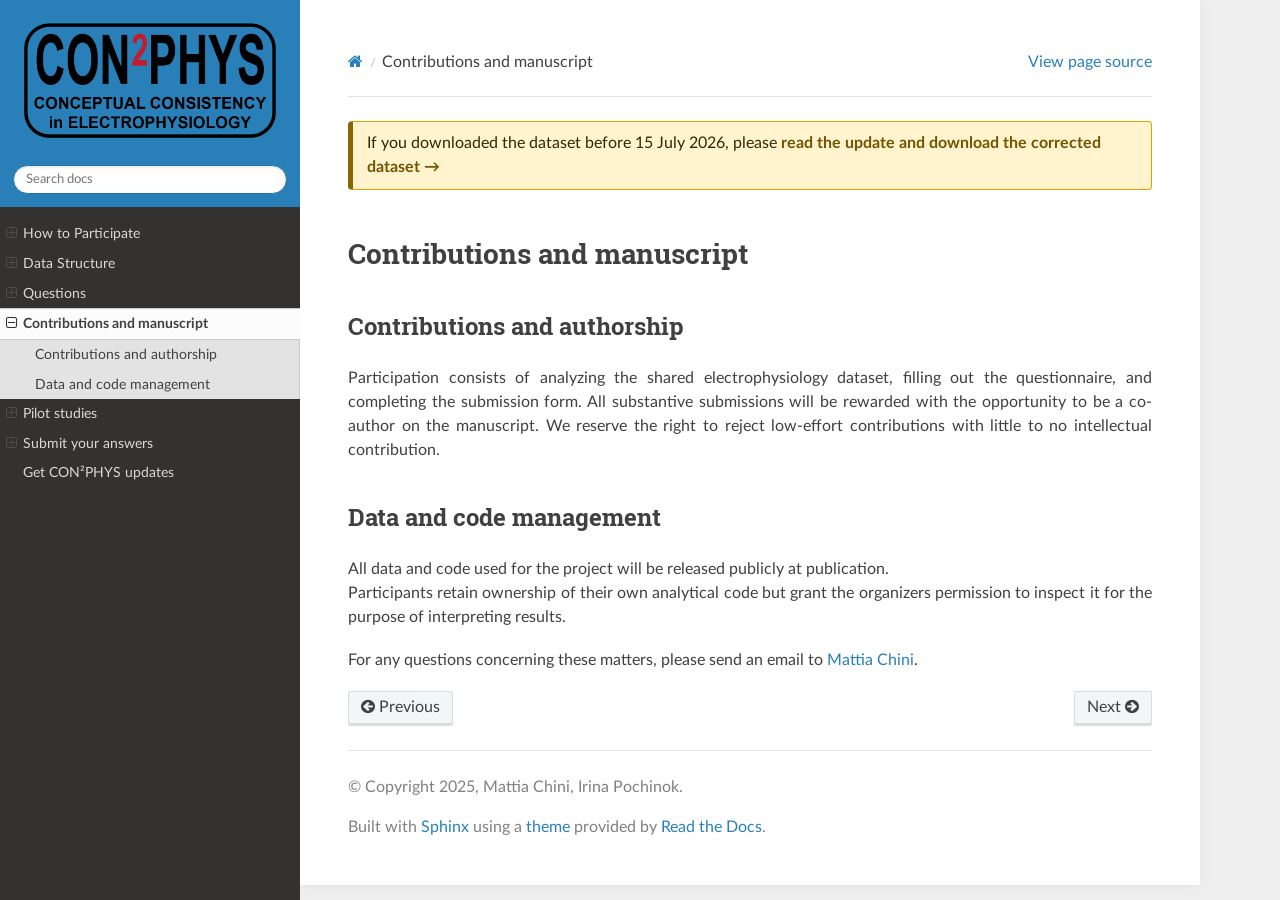
==== commit 823b2629: "deploy: c83d34f1b10f35ca535a07c81c68968543111a2d" ====
--- a/contribution_and_manuscript.html
+++ b/contribution_and_manuscript.html
@@ -9,7 +9,7 @@
   <title>Contributions and manuscript &mdash; CON2PHYS  documentation</title>
       <link rel="stylesheet" type="text/css" href="_static/pygments.css?v=b86133f3" />
       <link rel="stylesheet" type="text/css" href="_static/css/theme.css?v=9edc463e" />
-      <link rel="stylesheet" type="text/css" href="_static/custom.css?v=c36ab055" />
+      <link rel="stylesheet" type="text/css" href="_static/custom.css?v=a7a15117" />
 
   
     <link rel="canonical" href="https://mchini.github.io/con2phys/contribution_and_manuscript.html" />
@@ -84,6 +84,7 @@
 <li class="toctree-l1"><a class="reference internal" href="pilot_studies.html">Pilot studies</a><ul>
 <li class="toctree-l2"><a class="reference internal" href="pilot_studies.html#pilot-study-1-bernstein-conference-2025-phd-symposium">Pilot study 1 – Bernstein Conference 2025 (PhD Symposium)</a></li>
 <li class="toctree-l2"><a class="reference internal" href="pilot_studies.html#pilot-study-2-pre-cosyne-brainhack">Pilot study 2 – Pre-COSYNE Brainhack</a></li>
+<li class="toctree-l2"><a class="reference internal" href="pilot_studies.html#pilot-study-3-pre-fens-brainhack">Pilot study 3 – Pre-FENS Brainhack</a></li>
 <li class="toctree-l2"><a class="reference internal" href="pilot_studies.html#participating-in-both-a-pilot-study-and-the-full-con2phys-project">Participating in both a pilot study and the full CON²PHYS project?</a></li>
 </ul>
 </li>
@@ -91,6 +92,7 @@
 <li class="toctree-l2"><a class="reference internal" href="submissions.html#submission-form">Submission form</a></li>
 </ul>
 </li>
+<li class="toctree-l1"><a class="reference internal" href="get_updates.html">Get CON²PHYS updates</a></li>
 </ul>
 
         </div>
@@ -115,6 +117,13 @@
   <hr/>
 </div>
           <div role="main" class="document" itemscope="itemscope" itemtype="http://schema.org/Article">
+<div class="dataset-update-banner" role="status" aria-label="Dataset update">
+  <div class="dataset-update-banner__content">
+    If you downloaded the dataset before 15 July 2026, please
+    <a href="how_to_participate.html#dataset-update-mouse-12"><strong>read the update and download the corrected dataset →</strong></a>
+  </div>
+</div>
+
            <div itemprop="articleBody">
              
   <section id="contributions-and-manuscript">
@@ -136,6 +145,7 @@
 
            </div>
           </div>
+
           <footer><div class="rst-footer-buttons" role="navigation" aria-label="Footer">
         <a href="questions.html" class="btn btn-neutral float-left" title="Questions" accesskey="p" rel="prev"><span class="fa fa-arrow-circle-left" aria-hidden="true"></span> Previous</a>
         <a href="pilot_studies.html" class="btn btn-neutral float-right" title="Pilot studies" accesskey="n" rel="next">Next <span class="fa fa-arrow-circle-right" aria-hidden="true"></span></a>
--- a/_static/custom.css
+++ b/_static/custom.css
@@ -34,3 +34,332 @@
 .wy-side-nav-search {
     background-color: #2980B9 !important;
 }
+
+/* Site-wide notice for the corrected mouse 12 LFP data */
+.dataset-update-banner {
+    box-sizing: border-box;
+    max-width: 100%;
+    margin: 0 0 1rem;
+    padding: 0.65rem 0.9rem;
+    background: #fff4ce;
+    border: 1px solid #d9a400;
+    border-left: 5px solid #8a6500;
+    border-radius: 4px;
+    color: #332700;
+    text-align: left;
+}
+
+.dataset-update-banner__content {
+    line-height: 1.45;
+}
+
+.dataset-update-banner a {
+    color: #745400;
+    font-weight: 600;
+    overflow-wrap: anywhere;
+}
+
+.dataset-update-banner a:hover {
+    color: #4f3a00;
+}
+
+.dataset-update-banner a:focus-visible {
+    outline: 3px solid #1f5f8b;
+    outline-offset: 3px;
+}
+
+/* Detailed download-page notice */
+.dataset-update-notice {
+    border-color: #d9a400 !important;
+    background: #fffaf0 !important;
+    color: #332700;
+    text-align: left;
+}
+
+.dataset-update-notice .admonition-title {
+    background: #8a6500 !important;
+    color: #ffffff;
+    text-align: left;
+}
+
+.dataset-update-notice p {
+    text-align: left;
+}
+
+/* Homepage news coverage */
+.news-card {
+    box-sizing: border-box;
+    max-width: 100%;
+    margin: 1rem 0 2rem;
+    padding: 1.3rem 1.5rem;
+    border: 1px solid #d8dee4;
+    border-left: 5px solid #2980b9;
+    border-radius: 5px;
+    background: #f7fafc;
+    text-align: left;
+}
+
+.news-card p {
+    text-align: left;
+}
+
+.news-card__meta,
+.news-card__authors {
+    color: #59636e;
+    font-size: 0.92rem;
+}
+
+.news-card__meta {
+    margin-bottom: 0.35rem !important;
+    font-weight: 600;
+}
+
+.news-card__title {
+    margin-top: 0 !important;
+    margin-bottom: 0.55rem;
+}
+
+.news-card__authors {
+    margin-bottom: 0.9rem !important;
+}
+
+.news-card__cta {
+    margin-bottom: 0 !important;
+    font-weight: 600;
+}
+
+.news-card a:focus-visible {
+    outline: 3px solid #b78100;
+    outline-offset: 3px;
+}
+
+/* Homepage updates signup */
+.updates-callout {
+    box-sizing: border-box;
+    max-width: 100%;
+    margin: 1rem 0 2rem;
+    padding: 1.2rem 1.4rem;
+    border: 1px solid #d8dee4;
+    border-left: 5px solid #5f7487;
+    border-radius: 5px;
+    background: #f8fafc;
+    color: #263746;
+    text-align: left;
+}
+
+.updates-callout h2 {
+    margin-top: 0 !important;
+    margin-bottom: 0.65rem;
+}
+
+.updates-callout p {
+    text-align: left;
+}
+
+.updates-callout__action {
+    margin-bottom: 0 !important;
+}
+
+.updates-callout__link {
+    display: inline-block;
+    padding: 0.55rem 0.85rem;
+    border-radius: 4px;
+    background: #2980b9;
+    color: #ffffff !important;
+    font-weight: 600;
+    text-decoration: none;
+}
+
+.updates-callout__link:hover,
+.updates-callout__link:focus-visible {
+    background: #1f6694;
+    color: #ffffff !important;
+    text-decoration: underline;
+}
+
+.updates-callout__link:focus-visible,
+.updates-form-fallback a:focus-visible {
+    outline: 3px solid #b78100;
+    outline-offset: 3px;
+}
+
+/* Responsive Microsoft Forms embed */
+.updates-form-embed {
+    box-sizing: border-box;
+    width: 100%;
+    max-width: 100%;
+    margin: 1.5rem 0 1rem;
+    overflow: hidden;
+}
+
+.updates-form-embed__iframe {
+    display: block;
+    width: 100%;
+    height: 70vh;
+    min-height: 480px;
+    max-width: 100%;
+    border: 0;
+}
+
+.updates-form-fallback {
+    text-align: left;
+}
+
+/* Homepage postdoctoral opportunity */
+.opportunity-card {
+    box-sizing: border-box;
+    max-width: 100%;
+    margin: 1rem 0 2rem;
+    padding: 1.4rem 1.5rem;
+    border: 1px solid #b8d4d0;
+    border-left: 5px solid #287f78;
+    border-radius: 5px;
+    background: #f3faf9;
+    color: #243331;
+    text-align: left;
+}
+
+.opportunity-card p {
+    text-align: left;
+}
+
+.opportunity-card__eyebrow {
+    margin: 0 0 0.3rem !important;
+    font-size: 0.78rem;
+    font-weight: 700;
+    letter-spacing: 0.08em;
+    text-transform: uppercase;
+}
+
+.opportunity-card h3 {
+    margin-top: 0 !important;
+    margin-bottom: 0.7rem;
+}
+
+.opportunity-card__actions {
+    display: flex;
+    flex-wrap: wrap;
+    align-items: center;
+    gap: 0.7rem 1.2rem;
+    margin-top: 1rem;
+}
+
+.opportunity-card__primary-link {
+    display: inline-block;
+    padding: 0.55rem 0.85rem;
+    border-radius: 4px;
+    background: #287f78;
+    color: #ffffff !important;
+    font-weight: 600;
+    text-decoration: none;
+}
+
+.opportunity-card__primary-link:hover,
+.opportunity-card__primary-link:focus-visible {
+    background: #1f665f;
+    color: #ffffff !important;
+    text-decoration: underline;
+}
+
+.opportunity-card__secondary-link {
+    font-weight: 600;
+}
+
+.opportunity-card a:focus-visible {
+    outline: 3px solid #b78100;
+    outline-offset: 3px;
+}
+
+/* Homepage supporter grid */
+.supporter-grid {
+    display: grid;
+    grid-template-columns: repeat(auto-fit, minmax(190px, 1fr));
+    gap: 0.8rem;
+    margin: 1rem 0 2rem;
+    text-align: left;
+}
+
+.supporter-card {
+    display: flex;
+    box-sizing: border-box;
+    min-width: 0;
+    min-height: 72px;
+    align-items: center;
+    justify-content: center;
+    padding: 0.9rem 1rem;
+    border: 1px solid #d8dee4;
+    border-radius: 5px;
+    background: #ffffff;
+    text-align: center;
+    font-weight: 600;
+    text-decoration: none;
+    overflow-wrap: anywhere;
+    box-shadow: 0 1px 3px rgba(0, 0, 0, 0.05);
+    transition: border-color 0.15s ease, box-shadow 0.15s ease, transform 0.15s ease;
+}
+
+.supporter-card:hover,
+.supporter-card:focus-visible {
+    border-color: #2980b9;
+    box-shadow: 0 3px 8px rgba(0, 0, 0, 0.10);
+    transform: translateY(-1px);
+}
+
+.supporter-card:focus-visible {
+    outline: 3px solid #b78100;
+    outline-offset: 3px;
+}
+
+@media (max-width: 480px) {
+    .news-card,
+    .updates-callout,
+    .opportunity-card {
+        padding: 1rem;
+    }
+
+    .updates-callout__link {
+        box-sizing: border-box;
+        width: 100%;
+        text-align: center;
+    }
+
+    .updates-form-embed__iframe {
+        height: 75vh;
+        min-height: 520px;
+    }
+
+    .dataset-update-banner {
+        padding: 0.6rem 0.75rem;
+    }
+
+    .opportunity-card__actions {
+        align-items: stretch;
+        flex-direction: column;
+    }
+
+    .opportunity-card__primary-link,
+    .opportunity-card__secondary-link {
+        box-sizing: border-box;
+        width: 100%;
+        overflow-wrap: anywhere;
+    }
+
+    .opportunity-card__primary-link {
+        text-align: center;
+    }
+
+    .supporter-grid {
+        grid-template-columns: minmax(0, 1fr);
+    }
+}
+
+@media (prefers-reduced-motion: reduce) {
+    .supporter-card {
+        transition: none;
+    }
+
+    .supporter-card:hover,
+    .supporter-card:focus-visible {
+        transform: none;
+    }
+}
